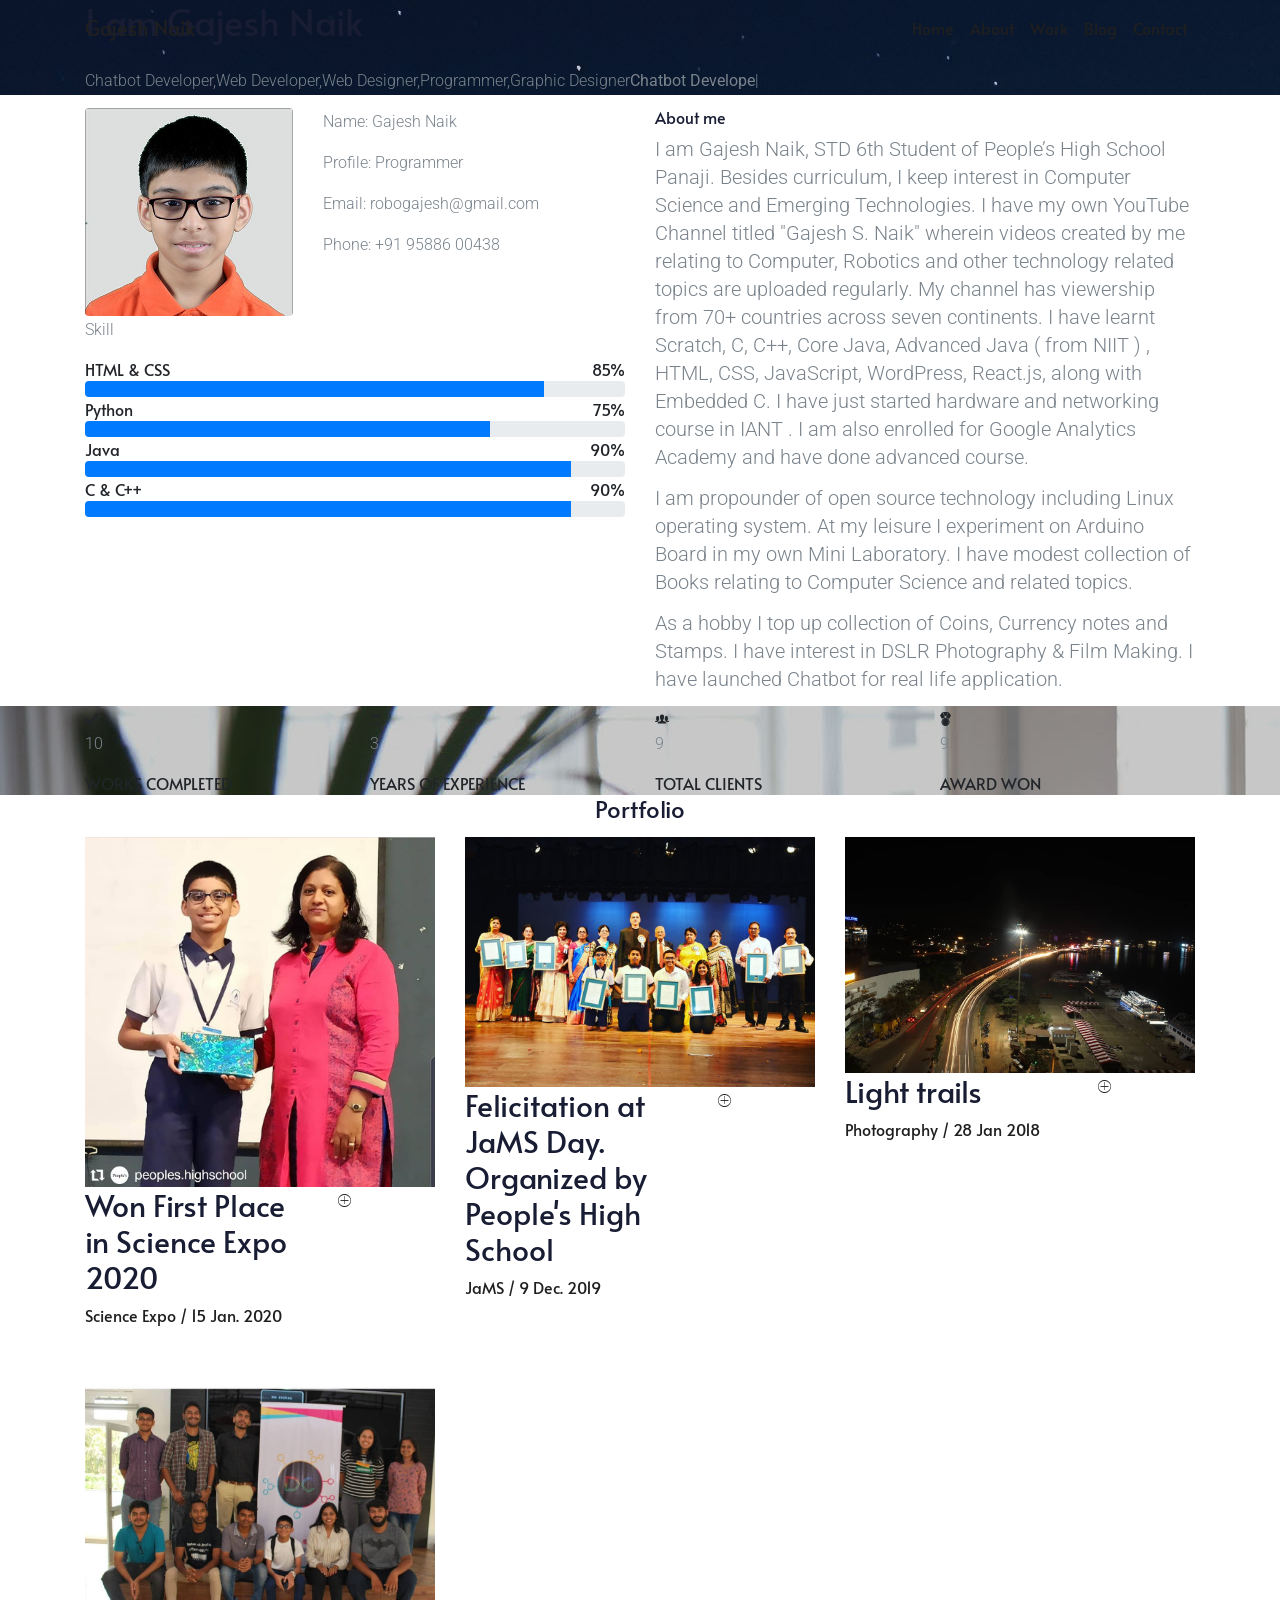
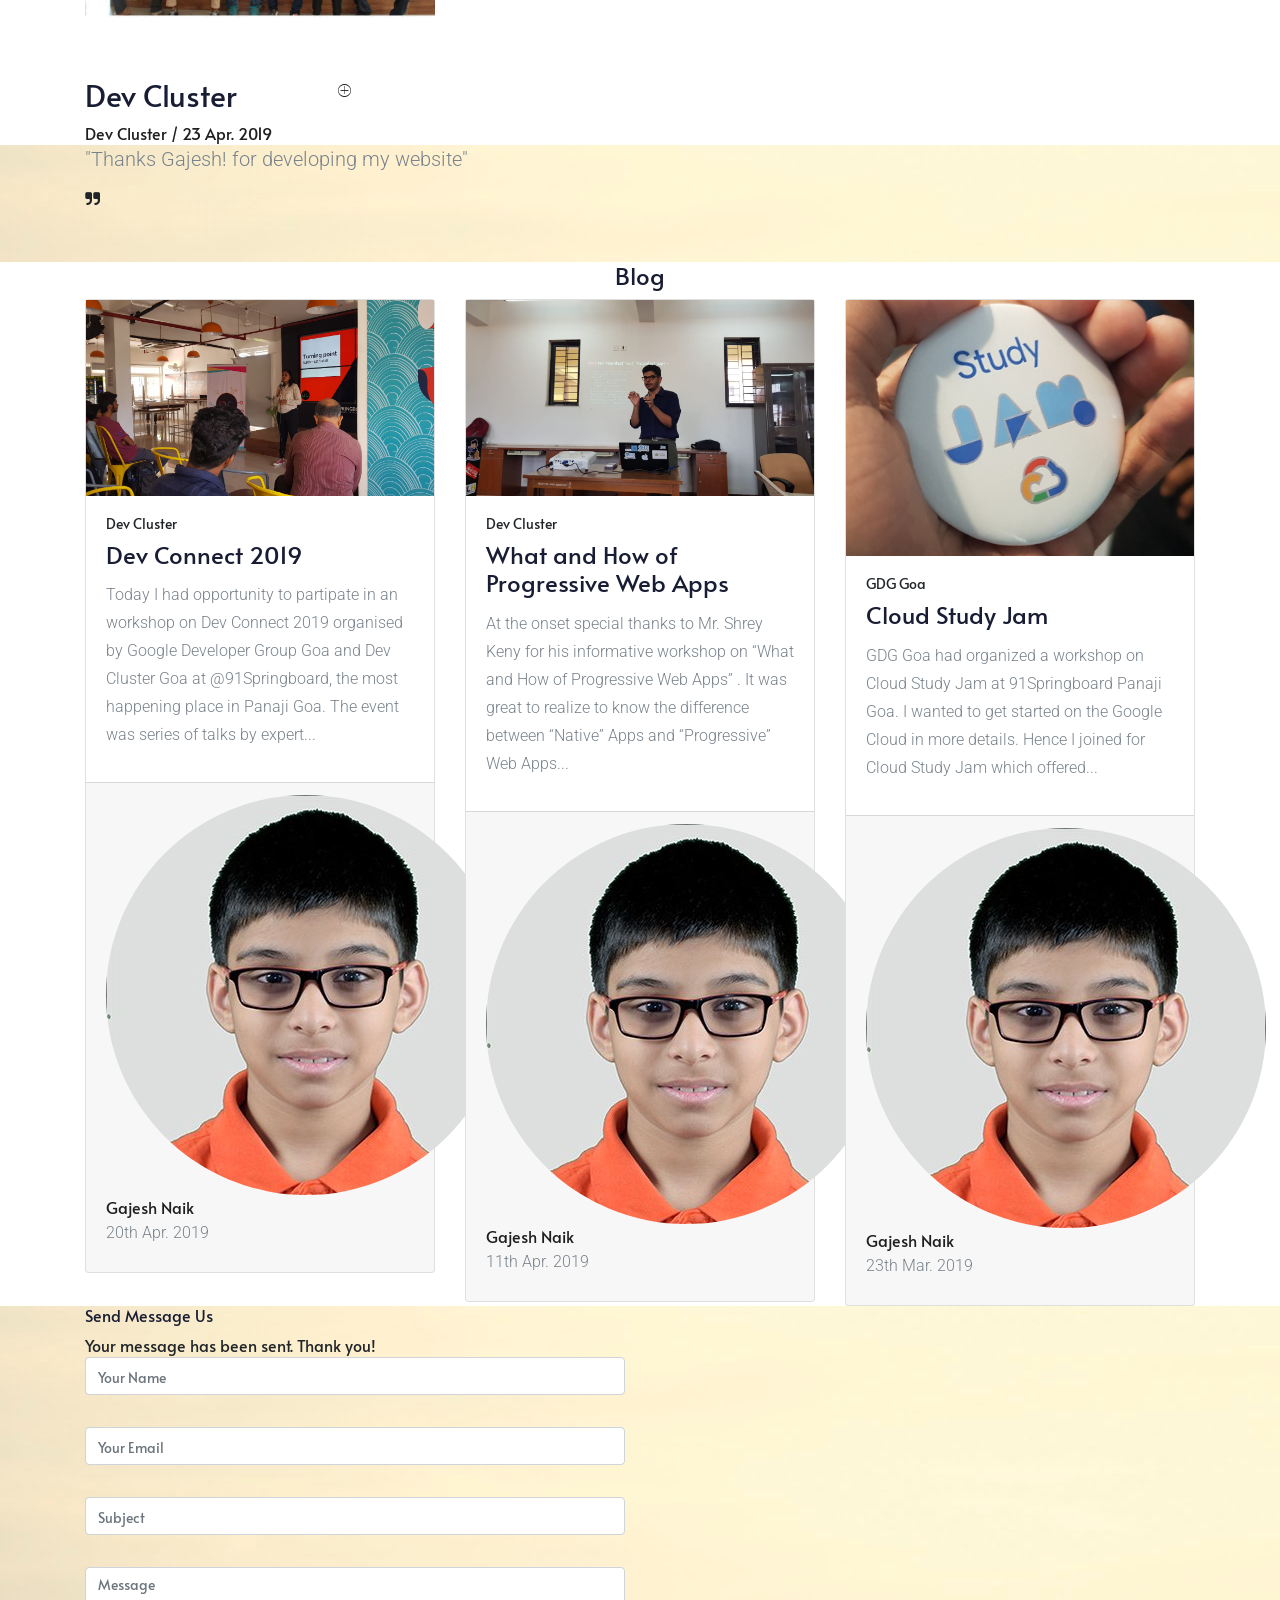
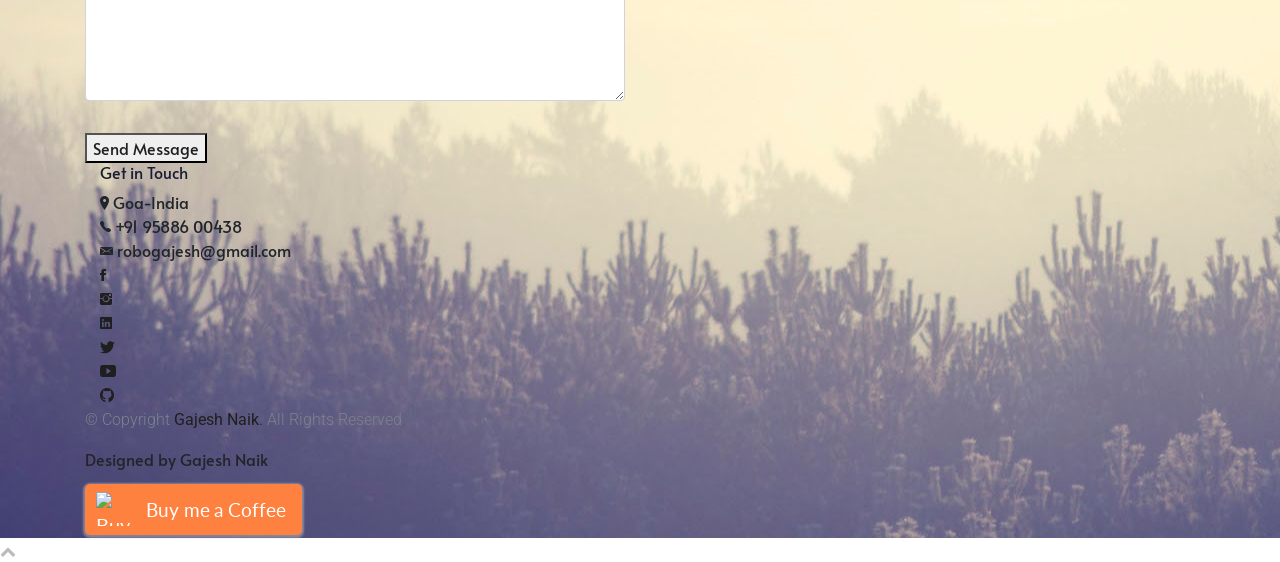
==== index.html @ 8598bfd8 "Update index.html" ====
<!DOCTYPE html>
<html lang="en">
<head>
  <link rel="canonical" href="https://gajeshsnaik.tech" />
  <meta name="apple-mobile-web-app-capable" content="yes">
  <meta name="monetization" content="$ilp.uphold.com/rXZMWmEyyNPX">
  <script type="text/javascript">
    window._mNHandle = window._mNHandle || {};
    window._mNHandle.queue = window._mNHandle.queue || [];
    medianet_versionId = "3121199";
</script>
<script src="https://contextual.media.net/dmedianet.js?cid=8CUG5O1HR" async="async"></script>
  <script data-ad-client="ca-pub-2149881445200089" async src="https://pagead2.googlesyndication.com/pagead/js/adsbygoogle.js"></script>
  <link rel="stylesheet" href="https://s.pageclip.co/v1/pageclip.css" media="screen">
<script src="https://cdn.onesignal.com/sdks/OneSignalSDK.js" async=""></script>
<script>
  var OneSignal = window.OneSignal || [];
  OneSignal.push(function() {
    OneSignal.init({
      appId: "9f3dce67-110a-4a84-906e-3dc42fd44e1e",
    });
  });
</script>
  <!-- Global site tag (gtag.js) - Google Analytics -->
<script async src="https://www.googletagmanager.com/gtag/js?id=UA-120204810-2"></script>
<script>
  window.dataLayer = window.dataLayer || [];
  function gtag(){dataLayer.push(arguments);}
  gtag('js', new Date());

  gtag('config', 'UA-120204810-2');
</script>


  <meta charset="utf-8">
  <title>Gajesh Naik</title>
  <meta content="width=device-width, initial-scale=1.0" name="viewport">
  <meta content="Gajesh Naik" name="keywords">
  <meta content="Gajesh Naik" name="description">

  <!-- Favicons -->
  <link href="img/logo.jpg" rel="icon">
  <link href="img/logo.jpg" rel="apple-touch-icon">

  <!-- Bootstrap CSS File -->
  <link href="lib/bootstrap/css/bootstrap.min.css" rel="stylesheet">

  <!-- Libraries CSS Files -->
  <link href="lib/font-awesome/css/font-awesome.min.css" rel="stylesheet">
  <link href="lib/animate/animate.min.css" rel="stylesheet">
  <link href="lib/ionicons/css/ionicons.min.css" rel="stylesheet">
  <link href="lib/owlcarousel/assets/owl.carousel.min.css" rel="stylesheet">
  <link href="lib/lightbox/css/lightbox.min.css" rel="stylesheet">

  <!-- Main Stylesheet File -->
  <link href="css/style.css" rel="stylesheet">

</head>

<body id="page-top">

  <!--/ Nav Star /-->
  <nav class="navbar navbar-b navbar-trans navbar-expand-md fixed-top" id="mainNav">
    <div class="container">
      <a class="navbar-brand js-scroll" href="#page-top">Gajesh Naik</a>
      <button class="navbar-toggler collapsed" type="button" data-toggle="collapse" data-target="#navbarDefault"
        aria-controls="navbarDefault" aria-expanded="false" aria-label="Toggle navigation">
        <span></span>
        <span></span>
        <span></span>
      </button>
      <div class="navbar-collapse collapse justify-content-end" id="navbarDefault">
        <ul class="navbar-nav">
          <li class="nav-item">
            <a class="nav-link js-scroll active" href="#home">Home</a>
          </li>
          <li class="nav-item">
            <a class="nav-link js-scroll" href="#about">About</a>
          </li>
          <li class="nav-item">
            <a class="nav-link js-scroll" href="#work">Work</a>
          </li>
          <li class="nav-item">
            <a class="nav-link js-scroll" href="#blog">Blog</a>
          </li>
          <li class="nav-item">
            <a class="nav-link js-scroll" href="#contact">Contact</a>
          </li>
        </ul>
      </div>
    </div>
  </nav>
  <!--/ Nav End /-->

  <!--/ Intro Skew Star /-->
  <div id="home" class="intro route bg-image" style="background-image: url(img/intro-bg.jpg)">
    <div class="overlay-itro"></div>
    <div class="intro-content display-table">
      <div class="table-cell">
        <div class="container">
          <!--<p class="display-6 color-d">Hello, world!</p>-->
          <h1 class="intro-title mb-4">I am Gajesh Naik</h1>
          <p class="intro-subtitle"><span class="text-slider-items">Chatbot Developer,Web Developer,Web Designer,Programmer,Graphic Designer</span><strong class="text-slider"></strong></p>
          <!-- <p class="pt-3"><a class="btn btn-primary btn js-scroll px-4" href="#about" role="button">Learn More</a></p> -->
        </div>
      </div>
    </div>
  </div>
  <!--/ Intro Skew End /-->

  <section id="about" class="about-mf sect-pt4 route">
    <div class="container">
      <div class="row">
        <div class="col-sm-12">
          <div class="box-shadow-full">
            <div class="row">
              <div class="col-md-6">
                <div class="row">
                  <div class="col-sm-6 col-md-5">
                    <div class="about-img">
                      <img src="img/logo.jpg" class="img-fluid rounded b-shadow-a" alt="">
                    </div>
                  </div>
                  <div class="col-sm-6 col-md-7">
                    <div class="about-info">
                      <p><span class="title-s">Name: </span> <span>Gajesh Naik</span></p>
                      <p><span class="title-s">Profile: </span> <span>Programmer</span></p>
                      <p><span class="title-s">Email: </span> <span>robogajesh@gmail.com</span></p>
                      <p><span class="title-s">Phone: </span> <span>+91 95886 00438</span></p>
                    </div>
                  </div>
                </div>
                <div class="skill-mf">
                  <p class="title-s">Skill</p>
                  <span>HTML & CSS</span> <span class="pull-right">85%</span>
                  <div class="progress">
                    <div class="progress-bar" role="progressbar" style="width: 85%;" aria-valuenow="85" aria-valuemin="0"
                      aria-valuemax="100"></div>
                  </div>
                  <span>Python</span> <span class="pull-right">75%</span>
                  <div class="progress">
                    <div class="progress-bar" role="progressbar" style="width: 75%" aria-valuenow="75" aria-valuemin="0"
                      aria-valuemax="100"></div>
                  </div>
                  <span>Java</span> <span class="pull-right">90%</span>
                  <div class="progress">
                    <div class="progress-bar" role="progressbar" style="width: 90%" aria-valuenow="90" aria-valuemin="0"
                      aria-valuemax="100"></div>
                  </div>
                  <span>C & C++</span> <span class="pull-right">90%</span>
                  <div class="progress">
                    <div class="progress-bar" role="progressbar" style="width: 90%" aria-valuenow="90" aria-valuemin="0"
                      aria-valuemax="100"></div>
                  </div>
                </div>
              </div>
              <div class="col-md-6">
                <div class="about-me pt-4 pt-md-0">
                  <div class="title-box-2">
                    <h5 class="title-left">
                      About me
                    </h5>
                  </div>
                  <p class="lead">
                    I am Gajesh Naik, STD 6th Student of People’s High School Panaji. Besides curriculum, I keep interest in Computer Science and Emerging Technologies. I have my own YouTube Channel titled "Gajesh S. Naik" wherein videos created by me relating to Computer, Robotics and other technology related topics are uploaded regularly. My channel has viewership from 70+ countries across seven continents. I have learnt Scratch, C, C++, Core Java, Advanced Java ( from NIIT ) , HTML, CSS, JavaScript, WordPress, React.js, along with Embedded C. I have just started hardware and networking course in IANT .  I am also enrolled for Google Analytics  Academy and have done advanced course. 
                  </p>
                  <p class="lead">
                    I am  propounder of open source technology including Linux operating system. At my leisure I experiment on Arduino Board in my own Mini Laboratory. I have modest collection of Books relating to Computer Science and related topics. 
                  </p>
                  <p class="lead">
                    As a hobby I top up collection of Coins, Currency notes and Stamps. I have interest in DSLR Photography & Film Making. I have launched Chatbot for real life application.
                  </p>
                </div>
              </div>
            </div>
          </div>
        </div>
      </div>
    </div>
  </section>

 
  <div class="section-counter paralax-mf bg-image" style="background-image: url(img/counters-bg.jpg)">
    <div class="overlay-mf"></div>
    <div class="container">
      <div class="row">
        <div class="col-sm-3 col-lg-3">
          <div class="counter-box counter-box pt-4 pt-md-0">
            <div class="counter-ico">
              <span class="ico-circle"><i class="ion-checkmark-round"></i></span>
            </div>
            <div class="counter-num">
              <p class="counter">16</p>
              <span class="counter-text">WORKS COMPLETED</span>
            </div>
          </div>
        </div>
        <div class="col-sm-3 col-lg-3">
          <div class="counter-box pt-4 pt-md-0">
            <div class="counter-ico">
              <span class="ico-circle"><i class="ion-ios-calendar-outline"></i></span>
            </div>
            <div class="counter-num">
              <p class="counter">5</p>
              <span class="counter-text">YEARS OF EXPERIENCE</span>
            </div>
          </div>
        </div>
        <div class="col-sm-3 col-lg-3">
          <div class="counter-box pt-4 pt-md-0">
            <div class="counter-ico">
              <span class="ico-circle"><i class="ion-ios-people"></i></span>
            </div>
            <div class="counter-num">
              <p class="counter">14</p>
              <span class="counter-text">TOTAL CLIENTS</span>
            </div>
          </div>
        </div>
        <div class="col-sm-3 col-lg-3">
          <div class="counter-box pt-4 pt-md-0">
            <div class="counter-ico">
              <span class="ico-circle"><i class="ion-ribbon-a"></i></span>
            </div>
            <div class="counter-num">
              <p class="counter">15</p>
              <span class="counter-text">AWARD WON</span>
            </div>
          </div>
        </div>
      </div>
    </div>
  </div>

  <!--/ Section Portfolio Star /-->
  <section id="work" class="portfolio-mf sect-pt4 route">
    <div class="container">
      <div class="row">
        <div class="col-sm-12">
          <div class="title-box text-center">
            <h3 class="title-a">
              Portfolio
            </h3>
            <p class="subtitle-a">
            </p>
            <div class="line-mf"></div>
          </div>
        </div>
      </div>
      <div class="row">
        <div class="col-md-4">
          <div class="work-box">
            <a href="img/work-1.jpg" data-lightbox="gallery-mf">
              <div class="work-img">
                <img src="img/work-1.jpg" alt="Science" class="img-fluid" height="400" width="500">
              </div>
              <div class="work-content">
                <div class="row">
                  <div class="col-sm-8">
                    <h2 class="w-title">Won First Place in Science Expo 2020</h2>
                    <div class="w-more">
                      <span class="w-ctegory">Science Expo</span> / <span class="w-date">15 Jan. 2020</span>
                    </div>
                  </div>
                  <div class="col-sm-4">
                    <div class="w-like">
                      <span class="ion-ios-plus-outline"></span>
                    </div>
                  </div>
                </div>
              </div>
            </a>
          </div>
        </div>
        <div class="col-md-4">
          <div class="work-box">
            <a href="img/work-2.jpg" data-lightbox="gallery-mf">
              <div class="work-img">
                <img src="img/work-2.jpg" alt="" class="img-fluid">
              </div>
              <div class="work-content">
                <div class="row">
                  <div class="col-sm-8">
                    <h2 class="w-title">Felicitation at JaMS Day. Organized by People's High School</h2>
                    <div class="w-more">
                      <span class="w-ctegory">JaMS</span> / <span class="w-date">9 Dec. 2019</span>
                    </div>
                  </div>
                  <div class="col-sm-4">
                    <div class="w-like">
                      <span class="ion-ios-plus-outline"></span>
                    </div>
                  </div>
                </div>
              </div>
            </a>
          </div>
        </div>
        <div class="col-md-4">
          <div class="work-box">
            <a href="img/work-3.jpg" data-lightbox="gallery-mf">
              <div class="work-img">
                <img src="img/work-3.jpg" alt="" class="img-fluid">
              </div>
              <div class="work-content">
                <div class="row">
                  <div class="col-sm-8">
                    <h2 class="w-title">Light trails</h2>
                    <div class="w-more">
                      <span class="w-ctegory">Photography</span> / <span class="w-date">28 Jan 2018</span>
                    </div>
                  </div>
                  <div class="col-sm-4">
                    <div class="w-like">
                      <span class="ion-ios-plus-outline"></span>
                    </div>
                  </div>
                </div>
              </div>
            </a>
          </div>
        </div>
        <div class="col-md-4">
          <div class="work-box">
            <a href="img/work-4.jpg" data-lightbox="gallery-mf">
              <div class="work-img">
                <img src="img/work-4.jpg" alt="" class="img-fluid">
              </div>
              <div class="work-content">
                <div class="row">
                  <div class="col-sm-8">
                    <h2 class="w-title">Dev Cluster</h2>
                    <div class="w-more">
                      <span class="w-ctegory">Dev Cluster</span> / <span class="w-date">23 Apr. 2019</span>
                    </div>
                  </div>
                  <div class="col-sm-4">
                    <div class="w-like">
                      <span class="ion-ios-plus-outline"></span>
                    </div>
                  </div>
                </div>
              </div>
            </a>
          </div>
        </div>
        
      </div>
    </div>
  </section>
  <!--/ Section Portfolio End /-->

  <!--/ Section Testimonials Star /-->
  <div class="testimonials paralax-mf bg-image" style="background-image: url(img/overlay-bg.jpg)">
    <div class="overlay-mf"></div>
    <div class="container">
      <div class="row">
        <div class="col-md-12">
          <div id="testimonial-mf" class="owl-carousel owl-theme">
            <div class="testimonial-box">
              <div class="author-test">
                <span class="author"></span>
              </div>
              <div class="content-test">
                <p class="description lead">
                  "Thanks Gajesh! for developing my website"
                </p>
                <span class="comit"><i class="fa fa-quote-right"></i></span>
              </div>
            </div>
            <div class="testimonial-box">
              <div class="author-test">
              </div>
              <div class="content-test">
                <p class="description lead">
                  "If you want real marketing that works and effective implementation - Gajesh's got you covered. I could probably go into sales for you. Gajesh has really helped our business. I would like to personally thank you for your outstanding product."
                </p>
                <span class="comit"><i class="fa fa-quote-right"></i></span>
              </div>
            </div>
          </div>
        </div>
      </div>
    </div>
  </div>

  <!--/ Section Blog Star /-->
  <section id="blog" class="blog-mf sect-pt4 route">
    <div class="container">
      <div class="row">
        <div class="col-sm-12">
          <div class="title-box text-center">
            <h3 class="title-a">
              Blog
            </h3>
            <div class="line-mf"></div>
          </div>
        </div>
      </div>
      <div class="row">
        <div class="col-md-4">
          <div class="card card-blog">
            <div class="card-img">
              <a href="Dev-Connect-2019.html"><img src="img/Dev-Connect-2019.jpeg" alt="" class="img-fluid"></a>
            </div>
            <div class="card-body">
              <div class="card-category-box">
                <div class="card-category">
                  <h6 class="category">Dev Cluster</h6>
                </div>
              </div>
              <h3 class="card-title"><a href="Dev-Connect-2019.html">Dev Connect 2019</a></h3>
              <p class="card-description">
                Today I had opportunity to partipate in an workshop on Dev Connect 2019 organised by Google Developer Group Goa and Dev Cluster Goa at @91Springboard, the most happening place in Panaji Goa. The event was series of talks by expert...
              </p>
            </div>
            <div class="card-footer">
              <div class="post-author">
                <a href="#">
                  <img src="img/logo.jpg" alt="" class="avatar rounded-circle">
                  <span class="author">Gajesh Naik</span>
                </a>
              </div>
              <div class="post-date">
                <p>20th Apr. 2019</p>
              </div>
            </div>
          </div>
        </div>
        <div class="col-md-4">
          <div class="card card-blog">
            <div class="card-img">
              <a href="What-and-How-of-PWA.html"><img src="img/What-and-How-of-PWA.jpeg" alt="" class="img-fluid"></a>
            </div>
            <div class="card-body">
              <div class="card-category-box">
                <div class="card-category">
                  <h6 class="category">Dev Cluster</h6>
                </div>
              </div>
              <h3 class="card-title"><a href="What-and-How-of-PWA.html">What and How of Progressive Web Apps</a></h3>
              <p class="card-description">
                At the onset special thanks to Mr. Shrey Keny for his informative workshop on “What and How of Progressive Web Apps” . It was great to realize to know the difference between “Native” Apps and “Progressive” Web Apps...
              </p>
            </div>
            <div class="card-footer">
              <div class="post-author">
                <a href="#">
                  <img src="img/logo.jpg" alt="" class="avatar rounded-circle">
                  <span class="author">Gajesh Naik</span>
                </a>
              </div>
              <div class="post-date">
                <p>11th Apr. 2019</p>
              </div>
            </div>
          </div>
        </div>
        <div class="col-md-4">
          <div class="card card-blog">
            <div class="card-img">
              <a href="Cloud-Study-Jam.html"><img src="img/Cloud-Study-Jam.jpeg" alt="" class="img-fluid"></a>
            </div>
            <div class="card-body">
              <div class="card-category-box">
                <div class="card-category">
                  <h6 class="category">GDG Goa</h6>
                </div>
              </div>
              <h3 class="card-title"><a href="Cloud-Study-Jam.html">Cloud Study Jam</a></h3>
              <p class="card-description">
                GDG Goa had organized a workshop on Cloud Study Jam at 91Springboard Panaji Goa. I wanted to get started on the Google Cloud in more details. Hence I joined for Cloud Study Jam which offered...
            </div>
            <div class="card-footer">
              <div class="post-author">
                <a href="#">
                  <img src="img/logo.jpg" alt="" class="avatar rounded-circle">
                  <span class="author">Gajesh Naik</span>
                </a>
              </div>
              <div class="post-date">
                <p>23th Mar. 2019</p>
              </div>
            </div>
          </div>
        </div>
      </div>
    </div>
  </section>
  <!--/ Section Blog End /-->

  <!--/ Section Contact-Footer Star /-->
  <section class="paralax-mf footer-paralax bg-image sect-mt4 route" style="background-image: url(img/overlay-bg.jpg)">
    <div class="overlay-mf"></div>
    <div class="container">
      <div class="row">
        <div class="col-sm-12">
          <div class="contact-mf">
            <div id="contact" class="box-shadow-full">
              <div class="row">
                <div class="col-md-6">
                  <div>
                      <div class="title-box-2">
                    <h5 class="title-left">
                      Send Message Us
                    </h5>
                  </div>
                  <div>
                      <form action="https://send.pageclip.co/USmIRuVosl3jMiM7BR7W6dCDnt4bcNCW/Contact-Form" method="post" role="form" class="pageclip-form">
                      <div id="sendmessage">Your message has been sent. Thank you!</div>
                      <div id="errormessage"></div>
                      <div class="row">
                        <div class="col-md-12 mb-3">
                          <div class="form-group">
                            <input type="text" name="name" class="form-control" id="name" placeholder="Your Name" data-rule="minlen:4" data-msg="Please enter at least 4 chars" />
                            <div class="validation"></div>
                          </div>
                        </div>
                        <div class="col-md-12 mb-3">
                          <div class="form-group">
                            <input type="email" class="form-control" name="email" id="email" placeholder="Your Email" data-rule="email" data-msg="Please enter a valid email" />
                            <div class="validation"></div>
                          </div>
                        </div>
                        <div class="col-md-12 mb-3">
                            <div class="form-group">
                              <input type="text" class="form-control" name="subject" id="subject" placeholder="Subject" data-rule="minlen:4" data-msg="Please enter at least 8 chars of subject" />
                              <div class="validation"></div>
                            </div>
                        </div>
                        <div class="col-md-12 mb-3">
                          <div class="form-group">
                            <textarea class="form-control" name="message" rows="5" data-rule="required" data-msg="Please write something for us" placeholder="Message"></textarea>
                            <div class="validation"></div>
                          </div>
                        </div>
                        <div class="col-md-12">
                          <button type="submit" class="button button-a button-big button-rouded">Send Message</button>
                        </div>
                      </div>
                    </form>
                  </div>
                  <div class="col-md-6">
                  <div class="title-box-2 pt-4 pt-md-0">
                    <h5 class="title-left">
                      Get in Touch
                    </h5>
                  </div>
                  <div class="more-info">
                    <ul class="list-ico">
                      <li><span class="ion-ios-location"></span> Goa-India</li>
                      <li><span class="ion-ios-telephone"></span> +91 95886 00438</li>
                      <li><span class="ion-email"></span> robogajesh@gmail.com</li>
                    </ul>
                  </div>
                  <div class="socials">
                    <ul>
                      <li><a href="https://www.facebook.com/gajesh2007"><span class="ico-circle"><i class="ion-social-facebook"></i></span></a></li>
                      <li><a href="https://www.instagram.com/naiksgajesh"><span class="ico-circle"><i class="ion-social-instagram"></i></span></a></li>
                      <li><a href="https://www.linkedin.com/in/gajeshnaik"><span class="ico-circle"><i class="ion-social-linkedin"></i></span></a></li>
                      <li><a href="https://www.twitter.com/robogajesh"><span class="ico-circle"><i class="ion-social-twitter"></i></span></a></li>
                      <li><a href="https://www.youtube.com/techcentre07"><span class="ico-circle"><i class="ion-social-youtube"></i></span></a></li>
                      <li><a href="https://www.github.com/gajesh2007"><span class="ico-circle"><i class="ion-social-github"></i></span></a></li>
                    </ul>
                  </div>
                </div>
              </div>
            </div>
          </div>
        </div>
      </div>
    </div>
    <footer>
      <div class="container">
        <div class="row">
          <div class="col-sm-12">
            <div class="copyright-box">
              <p class="copyright">&copy; Copyright <a href="https://techwithgajesh.com"><strong>Gajesh Naik</strong>.</a> All Rights Reserved</p>
              <div class="credits">
                <!--
                  All the links in the footer should remain intact.
                  You can delete the links only if you purchased the pro version.
                  Licensing information: https://bootstrapmade.com/license/
                  Purchase the pro version with working PHP/AJAX contact form: https://bootstrapmade.com/buy/?theme=DevFolio
                -->
                Designed by Gajesh Naik
                <p></p>
                <style>.bmc-button img{height: 34px !important;width: 35px !important;margin-bottom: 1px !important;box-shadow: none !important;border: none !important;vertical-align: middle !important;}.bmc-button{padding: 7px 10px 7px 10px !important;line-height: 35px !important;height:51px !important;min-width:217px !important;text-decoration: none !important;display:inline-flex !important;color:#ffffff !important;background-color:#FF813F !important;border-radius: 5px !important;border: 1px solid transparent !important;padding: 7px 10px 7px 10px !important;font-size: 20px !important;letter-spacing:-0.08px !important;box-shadow: 0px 1px 2px rgba(190, 190, 190, 0.5) !important;-webkit-box-shadow: 0px 1px 2px 2px rgba(190, 190, 190, 0.5) !important;margin: 0 auto !important;font-family:'Lato', sans-serif !important;-webkit-box-sizing: border-box !important;box-sizing: border-box !important;-o-transition: 0.3s all linear !important;-webkit-transition: 0.3s all linear !important;-moz-transition: 0.3s all linear !important;-ms-transition: 0.3s all linear !important;transition: 0.3s all linear !important;}.bmc-button:hover, .bmc-button:active, .bmc-button:focus {-webkit-box-shadow: 0px 1px 2px 2px rgba(190, 190, 190, 0.5) !important;text-decoration: none !important;box-shadow: 0px 1px 2px 2px rgba(190, 190, 190, 0.5) !important;opacity: 0.85 !important;color:#ffffff !important;}</style><link href="https://fonts.googleapis.com/css?family=Lato&subset=latin,latin-ext" rel="stylesheet"><a class="bmc-button" target="_blank" href="https://www.buymeacoffee.com/gajeshnaik"><img src="https://cdn.buymeacoffee.com/buttons/bmc-new-btn-logo.svg" alt="Buy me a Coffee"><span style="margin-left:15px;font-size:19px !important;">Buy me a Coffee</span></a>

<script src="https://apis.google.com/js/platform.js"></script>

<div class="g-ytsubscribe" data-channelid="UC7PWnwwqMSqAXQkKXqxRkMw" data-layout="default" data-count="default"></div>
              </div>
            </div>
          </div>
        </div>
      </div>
    </footer>
  </section>
  <!--/ Section Contact-footer End /-->

  <a href="#" class="back-to-top"><i class="fa fa-chevron-up"></i></a>
  <div id="preloader"></div>

  <!-- JavaScript Libraries -->
  <script type="text/javascript">
    var cId =  "78455";

    (function(d, t) {
      var s = document.createElement("script");
      s.type = "text/javascript";
      s.async = true;
      s.src = (document.location.protocol == "https:" ? "https://cdn0.cuelinks.com/js/" : "http://cdn0.cuelinks.com/js/")  + "cuelinksv2.js";
      document.getElementsByTagName("body")[0].appendChild(s);
    }());
</script>
  <script src="lib/jquery/jquery.min.js"></script>
  <script src="lib/jquery/jquery-migrate.min.js"></script>
  <script src="lib/popper/popper.min.js"></script>
  <script src="lib/bootstrap/js/bootstrap.min.js"></script>
  <script src="lib/easing/easing.min.js"></script>
  <script src="lib/counterup/jquery.waypoints.min.js"></script>
  <script src="lib/counterup/jquery.counterup.js"></script>
  <script src="lib/owlcarousel/owl.carousel.min.js"></script>
  <script src="lib/lightbox/js/lightbox.min.js"></script>
  <script src="lib/typed/typed.min.js"></script>
  <!-- Contact Form JavaScript File -->
  <script src="contactform/contactform.js"></script>
    <!-- Template Main Javascript File -->
  <script src="js/main.js"></script>
<script src="https://s.pageclip.co/v1/pageclip.js" charset="utf-8"></script>

</body>
</html>
---- css/style.css ----
@import url("https://fonts.googleapis.com/css?family=Alata|Poppins:100,100i,200,200i,300,300i,400,400i,500,500i,600,600i,700,700i,800,800i,900,900i|Roboto:100,100i,300,300i,400,400i,500,500i,700,700i,900,900i&display=swap");
/* Normal desktop :1200px. */
/* Normal desktop :992px. */
/* Tablet desktop :768px. */
/* small mobile :320px. */
/* Large Mobile :480px. */
/* 1. Theme default css */
@import url("https://fonts.googleapis.com/css?family=Alata|Poppins:100,100i,200,200i,300,300i,400,400i,500,500i,600,600i,700,700i,800,800i,900,900i|Roboto:100,100i,300,300i,400,400i,500,500i,700,700i,900,900i&display=swap");
/* line 5, ../../Arafath/CL/December/230. Portfolio/HTML/scss/theme-default.scss */
body {
  font-family: "Alata", sans-serif;
  font-weight: normal;
  font-style: normal;
}

/* line 12, ../../Arafath/CL/December/230. Portfolio/HTML/scss/theme-default.scss */
.img {
  max-width: 100%;
  -webkit-transition: 0.3s;
  -moz-transition: 0.3s;
  -o-transition: 0.3s;
  transition: 0.3s;
}

/* line 16, ../../Arafath/CL/December/230. Portfolio/HTML/scss/theme-default.scss */
a,
.button {
  -webkit-transition: 0.3s;
  -moz-transition: 0.3s;
  -o-transition: 0.3s;
  transition: 0.3s;
}

/* line 20, ../../Arafath/CL/December/230. Portfolio/HTML/scss/theme-default.scss */
a:focus,
.button:focus, button:focus {
  text-decoration: none;
  outline: none;
}

/* line 25, ../../Arafath/CL/December/230. Portfolio/HTML/scss/theme-default.scss */
a:focus {
  text-decoration: none;
}

/* line 28, ../../Arafath/CL/December/230. Portfolio/HTML/scss/theme-default.scss */
a:focus,
a:hover,
.portfolio-cat a:hover,
.footer -menu li a:hover {
  text-decoration: none;
}

/* line 34, ../../Arafath/CL/December/230. Portfolio/HTML/scss/theme-default.scss */
a,
button {
  color: #1F1F1F;
  outline: medium none;
}

/* line 39, ../../Arafath/CL/December/230. Portfolio/HTML/scss/theme-default.scss */
h1, h2, h3, h4, h5 {
  font-family: "Alata", sans-serif;
  color: #191d34;
}

/* line 43, ../../Arafath/CL/December/230. Portfolio/HTML/scss/theme-default.scss */
h1 a,
h2 a,
h3 a,
h4 a,
h5 a,
h6 a {
  color: inherit;
}

/* line 52, ../../Arafath/CL/December/230. Portfolio/HTML/scss/theme-default.scss */
ul {
  margin: 0px;
  padding: 0px;
}

/* line 56, ../../Arafath/CL/December/230. Portfolio/HTML/scss/theme-default.scss */
li {
  list-style: none;
}

/* line 59, ../../Arafath/CL/December/230. Portfolio/HTML/scss/theme-default.scss */
p {
  font-size: 16px;
  font-weight: 300;
  line-height: 28px;
  color: #7A838B;
  margin-bottom: 13px;
  font-family: "Roboto", sans-serif;
}

/* line 68, ../../Arafath/CL/December/230. Portfolio/HTML/scss/theme-default.scss */
label {
  color: #7e7e7e;
  cursor: pointer;
  font-size: 14px;
  font-weight: 400;
}

/* line 74, ../../Arafath/CL/December/230. Portfolio/HTML/scss/theme-default.scss */
*::-moz-selection {
  background: #444;
  color: #fff;
  text-shadow: none;
}

/* line 79, ../../Arafath/CL/December/230. Portfolio/HTML/scss/theme-default.scss */
::-moz-selection {
  background: #444;
  color: #fff;
  text-shadow: none;
}

/* line 84, ../../Arafath/CL/December/230. Portfolio/HTML/scss/theme-default.scss */
::selection {
  background: #444;
  color: #fff;
  text-shadow: none;
}

/* line 89, ../../Arafath/CL/December/230. Portfolio/HTML/scss/theme-default.scss */
*::-webkit-input-placeholder {
  color: #cccccc;
  font-size: 14px;
  opacity: 1;
}

/* line 94, ../../Arafath/CL/December/230. Portfolio/HTML/scss/theme-default.scss */
*:-ms-input-placeholder {
  color: #cccccc;
  font-size: 14px;
  opacity: 1;
}

/* line 99, ../../Arafath/CL/December/230. Portfolio/HTML/scss/theme-default.scss */
*::-ms-input-placeholder {
  color: #cccccc;
  font-size: 14px;
  opacity: 1;
}

/* line 104, ../../Arafath/CL/December/230. Portfolio/HTML/scss/theme-default.scss */
*::placeholder {
  color: #cccccc;
  font-size: 14px;
  opacity: 1;
}

/* line 110, ../../Arafath/CL/December/230. Portfolio/HTML/scss/theme-default.scss */
h3 {
  font-size: 24px;
}

/* line 114, ../../Arafath/CL/December/230. Portfolio/HTML/scss/theme-default.scss */
.mb-65 {
  margin-bottom: 67px;
}

/* line 118, ../../Arafath/CL/December/230. Portfolio/HTML/scss/theme-default.scss */
.black-bg {
  background: #020c26 !important;
}

/* line 122, ../../Arafath/CL/December/230. Portfolio/HTML/scss/theme-default.scss */
.white-bg {
  background: #ffffff;
}

/* line 125, ../../Arafath/CL/December/230. Portfolio/HTML/scss/theme-default.scss */
.gray-bg {
  background: #f5f5f5;
}

/* line 130, ../../Arafath/CL/December/230. Portfolio/HTML/scss/theme-default.scss */
.bg-img-1 {
  background-image: url(../img/slider/slider-img-1.jpg);
}

/* line 133, ../../Arafath/CL/December/230. Portfolio/HTML/scss/theme-default.scss */
.bg-img-2 {
  background-image: url(../img/background-img/bg-img-2.jpg);
}

/* line 136, ../../Arafath/CL/December/230. Portfolio/HTML/scss/theme-default.scss */
.cta-bg-1 {
  background-image: url(../img/background-img/bg-img-3.jpg);
}

/* line 141, ../../Arafath/CL/December/230. Portfolio/HTML/scss/theme-default.scss */
.overlay {
  position: relative;
  z-index: 0;
}

/* line 145, ../../Arafath/CL/December/230. Portfolio/HTML/scss/theme-default.scss */
.overlay::before {
  position: absolute;
  content: "";
  background-color: #1f1f1f;
  top: 0;
  left: 0;
  width: 100%;
  height: 100%;
  z-index: -1;
  opacity: .5;
}

/* line 157, ../../Arafath/CL/December/230. Portfolio/HTML/scss/theme-default.scss */
.overlay2 {
  position: relative;
  z-index: 0;
}

/* line 161, ../../Arafath/CL/December/230. Portfolio/HTML/scss/theme-default.scss */
.overlay2::before {
  position: absolute;
  content: "";
  background-color: #2C2C2C;
  top: 0;
  left: 0;
  width: 100%;
  height: 100%;
  z-index: -1;
  opacity: 0.6;
}

/* line 173, ../../Arafath/CL/December/230. Portfolio/HTML/scss/theme-default.scss */
.overlay_03 {
  position: relative;
  z-index: 0;
}

/* line 177, ../../Arafath/CL/December/230. Portfolio/HTML/scss/theme-default.scss */
.overlay_03::before {
  position: absolute;
  width: 100%;
  height: 100%;
  left: 0;
  top: 0;
  background: #2C2C2C;
  opacity: .6;
  content: '';
  z-index: -1;
}

/* line 190, ../../Arafath/CL/December/230. Portfolio/HTML/scss/theme-default.scss */
.bradcam_overlay {
  position: relative;
  z-index: 0;
}

/* line 194, ../../Arafath/CL/December/230. Portfolio/HTML/scss/theme-default.scss */
.bradcam_overlay::before {
  position: absolute;
  content: "";
  /* Permalink - use to edit and share this gradient: https://colorzilla.com/gradient-editor/#5db2ff+0,7db9e8+100&1+24,0+96 */
  background: -moz-linear-gradient(left, #5db2ff 0%, #65b4f9 24%, rgba(124, 185, 233, 0) 96%, rgba(125, 185, 232, 0) 100%);
  /* FF3.6-15 */
  background: -webkit-linear-gradient(left, #5db2ff 0%, #65b4f9 24%, rgba(124, 185, 233, 0) 96%, rgba(125, 185, 232, 0) 100%);
  /* Chrome10-25,Safari5.1-6 */
  background: linear-gradient(to right, #5db2ff 0%, #65b4f9 24%, rgba(124, 185, 233, 0) 96%, rgba(125, 185, 232, 0) 100%);
  /* W3C, IE10+, FF16+, Chrome26+, Opera12+, Safari7+ */
  filter: progid:DXImageTransform.Microsoft.gradient( startColorstr='#5db2ff', endColorstr='#007db9e8',GradientType=1 );
  /* IE6-9 */
  top: 0;
  left: 0;
  width: 100%;
  height: 100%;
  z-index: -1;
  opacity: 1;
}

/* line 210, ../../Arafath/CL/December/230. Portfolio/HTML/scss/theme-default.scss */
.section-padding {
  padding-top: 120px;
  padding-bottom: 120px;
}

/* line 214, ../../Arafath/CL/December/230. Portfolio/HTML/scss/theme-default.scss */
.pt-120 {
  padding-top: 120px;
}

/* button style */
/* line 220, ../../Arafath/CL/December/230. Portfolio/HTML/scss/theme-default.scss */
.owl-carousel .owl-nav div {
  background: transparent;
  height: 40px;
  left: 0px;
  position: absolute;
  text-align: center;
  top: 50%;
  -webkit-transform: translateY(-50%);
  -ms-transform: translateY(-50%);
  transform: translateY(-50%);
  -webkit-transition: all 0.3s ease 0s;
  -o-transition: all 0.3s ease 0s;
  transition: all 0.3s ease 0s;
  width: 40px;
  color: #040E27;
  background-color: transparent;
  -webkit-border-radius: 50%;
  -moz-border-radius: 50%;
  border-radius: 50%;
  left: 50px;
  font-size: 15px;
  line-height: 40px;
  border: 1px solid #B3B6BD;
  left: -40px;
}

/* line 247, ../../Arafath/CL/December/230. Portfolio/HTML/scss/theme-default.scss */
.owl-carousel .owl-nav div.owl-next {
  left: auto;
  right: 80px;
}

/* line 252, ../../Arafath/CL/December/230. Portfolio/HTML/scss/theme-default.scss */
.owl-carousel .owl-nav div.owl-next i {
  line-height: 40px !important;
  font-size: 15px;
  line-height: 40px !important;
  position: relative;
  top: -1px;
}

/* line 262, ../../Arafath/CL/December/230. Portfolio/HTML/scss/theme-default.scss */
.owl-carousel .owl-nav div.owl-prev i {
  line-height: 40px;
  font-size: 15px;
  line-height: 40px !important;
  top: -2px;
  left: -1px;
  position: relative;
}

/* line 275, ../../Arafath/CL/December/230. Portfolio/HTML/scss/theme-default.scss */
.owl-carousel:hover .owl-nav div {
  opacity: 1;
  visibility: visible;
}

/* line 278, ../../Arafath/CL/December/230. Portfolio/HTML/scss/theme-default.scss */
.owl-carousel:hover .owl-nav div:hover {
  color: #fff;
  background: #0181F5;
  border: 1px solid transparent;
}

/* line 288, ../../Arafath/CL/December/230. Portfolio/HTML/scss/theme-default.scss */
.mb-20px {
  margin-bottom: 20px;
}

/* line 292, ../../Arafath/CL/December/230. Portfolio/HTML/scss/theme-default.scss */
.mb-55 {
  margin-bottom: 55px;
}

/* line 295, ../../Arafath/CL/December/230. Portfolio/HTML/scss/theme-default.scss */
.mb-40 {
  margin-bottom: 40px;
}

/* line 298, ../../Arafath/CL/December/230. Portfolio/HTML/scss/theme-default.scss */
.mb-20 {
  margin-bottom: 20px;
}

/* line 1, ../../Arafath/CL/December/230. Portfolio/HTML/scss/_btn.scss */
.boxed-btn {
  background: #fff;
  color: #131313;
  display: inline-block;
  padding: 14px 44px;
  font-family: "Alata", sans-serif;
  font-size: 14px;
  font-weight: 400;
  border: 0;
  border: 1px solid #0181F5;
  text-align: center;
  color: #0181F5 !important;
  text-transform: uppercase;
  cursor: pointer;
}

/* line 16, ../../Arafath/CL/December/230. Portfolio/HTML/scss/_btn.scss */
.boxed-btn:hover {
  background: #0181F5;
  color: #fff !important;
  border: 1px solid #0181F5;
}

/* line 21, ../../Arafath/CL/December/230. Portfolio/HTML/scss/_btn.scss */
.boxed-btn:focus {
  outline: none;
}

/* line 24, ../../Arafath/CL/December/230. Portfolio/HTML/scss/_btn.scss */
.boxed-btn.large-width {
  width: 220px;
}

/* line 28, ../../Arafath/CL/December/230. Portfolio/HTML/scss/_btn.scss */
.boxed-btn3 {
  /* Permalink - use to edit and share this gradient: https://colorzilla.com/gradient-editor/#0181f5+0,5db2ff+100 */
  background: #0181F5;
  color: #fff;
  display: inline-block;
  padding: 14px 38px;
  font-family: "Alata", sans-serif;
  font-size: 14px;
  font-weight: 500;
  border: 0;
  border: 1px solid #fff;
  -webkit-border-radius: 0px;
  -moz-border-radius: 0px;
  border-radius: 0px;
  text-align: center;
  color: #fff !important;
  text-transform: capitalize;
  -webkit-transition: 0.5s;
  -moz-transition: 0.5s;
  -o-transition: 0.5s;
  transition: 0.5s;
  cursor: pointer;
}

/* line 46, ../../Arafath/CL/December/230. Portfolio/HTML/scss/_btn.scss */
.boxed-btn3:hover {
  border: 1px solid #fff;
  color: #0181F5 !important;
  background: #fff;
}

/* line 52, ../../Arafath/CL/December/230. Portfolio/HTML/scss/_btn.scss */
.boxed-btn3:focus {
  outline: none;
}

/* line 55, ../../Arafath/CL/December/230. Portfolio/HTML/scss/_btn.scss */
.boxed-btn3.large-width {
  width: 220px;
}

/* line 59, ../../Arafath/CL/December/230. Portfolio/HTML/scss/_btn.scss */
.boxed-btn4 {
  /* Permalink - use to edit and share this gradient: https://colorzilla.com/gradient-editor/#0181f5+0,5db2ff+100 */
  background: #615CFD;
  color: #fff;
  display: inline-block;
  padding: 14px 27px;
  font-family: "Alata", sans-serif;
  font-size: 16px;
  font-weight: 500;
  border: 0;
  -webkit-border-radius: 0px;
  -moz-border-radius: 0px;
  border-radius: 0px;
  text-align: center;
  color: #fff !important;
  text-transform: capitalize;
  -webkit-transition: 0.5s;
  -moz-transition: 0.5s;
  -o-transition: 0.5s;
  transition: 0.5s;
  cursor: pointer;
  letter-spacing: 2px;
}

/* line 78, ../../Arafath/CL/December/230. Portfolio/HTML/scss/_btn.scss */
.boxed-btn4:hover {
  background: #615CFD;
  color: #fff !important;
}

/* line 83, ../../Arafath/CL/December/230. Portfolio/HTML/scss/_btn.scss */
.boxed-btn4:focus {
  outline: none;
}

/* line 86, ../../Arafath/CL/December/230. Portfolio/HTML/scss/_btn.scss */
.boxed-btn4.large-width {
  width: 220px;
}

/* line 91, ../../Arafath/CL/December/230. Portfolio/HTML/scss/_btn.scss */
.boxed-btn3-white {
  color: #fff;
  display: inline-block;
  padding: 13px 27px;
  font-family: "Alata", sans-serif;
  font-size: 14px;
  font-weight: 400;
  border: 0;
  border: 1px solid #fff;
  -webkit-border-radius: 5px;
  -moz-border-radius: 5px;
  border-radius: 5px;
  text-align: center;
  color: #fff !important;
  text-transform: capitalize;
  -webkit-transition: 0.5s;
  -moz-transition: 0.5s;
  -o-transition: 0.5s;
  transition: 0.5s;
  cursor: pointer;
  letter-spacing: 2px;
}

/* line 108, ../../Arafath/CL/December/230. Portfolio/HTML/scss/_btn.scss */
.boxed-btn3-white:hover {
  background: #28AE61;
  color: #fff !important;
  border: 1px solid transparent;
}

/* line 113, ../../Arafath/CL/December/230. Portfolio/HTML/scss/_btn.scss */
.boxed-btn3-white i {
  margin-right: 2px;
}

/* line 116, ../../Arafath/CL/December/230. Portfolio/HTML/scss/_btn.scss */
.boxed-btn3-white:focus {
  outline: none;
}

/* line 119, ../../Arafath/CL/December/230. Portfolio/HTML/scss/_btn.scss */
.boxed-btn3-white.large-width {
  width: 220px;
}

/* line 124, ../../Arafath/CL/December/230. Portfolio/HTML/scss/_btn.scss */
.boxed-btn3-green-2 {
  color: #615CFD !important;
  display: inline-block;
  padding: 14px 31px;
  font-family: "Alata", sans-serif;
  font-size: 14px;
  font-weight: 400;
  border: 0;
  border: 1px solid #615CFD;
  -webkit-border-radius: 5px;
  -moz-border-radius: 5px;
  border-radius: 5px;
  text-align: center;
  text-transform: capitalize;
  -webkit-transition: 0.5s;
  -moz-transition: 0.5s;
  -o-transition: 0.5s;
  transition: 0.5s;
  cursor: pointer;
  letter-spacing: 2px;
}

/* line 140, ../../Arafath/CL/December/230. Portfolio/HTML/scss/_btn.scss */
.boxed-btn3-green-2:hover {
  background: #615CFD;
  color: #fff !important;
  border: 1px solid transparent;
}

/* line 145, ../../Arafath/CL/December/230. Portfolio/HTML/scss/_btn.scss */
.boxed-btn3-green-2:focus {
  outline: none;
}

/* line 148, ../../Arafath/CL/December/230. Portfolio/HTML/scss/_btn.scss */
.boxed-btn3-green-2.large-width {
  width: 220px;
}

/* line 152, ../../Arafath/CL/December/230. Portfolio/HTML/scss/_btn.scss */
.boxed-btn2 {
  background: transparent;
  color: #fff;
  display: inline-block;
  padding: 18px 24px;
  font-family: "Alata", sans-serif;
  font-size: 14px;
  font-weight: 400;
  border: 0;
  border: 1px solid #fff;
  letter-spacing: 2px;
  text-transform: uppercase;
}

/* line 164, ../../Arafath/CL/December/230. Portfolio/HTML/scss/_btn.scss */
.boxed-btn2:hover {
  background: #fff;
  color: #131313 !important;
}

/* line 168, ../../Arafath/CL/December/230. Portfolio/HTML/scss/_btn.scss */
.boxed-btn2:focus {
  outline: none;
}

/* line 172, ../../Arafath/CL/December/230. Portfolio/HTML/scss/_btn.scss */
.line-button {
  color: #919191;
  font-size: 16px;
  font-weight: 400;
  display: inline-block;
  position: relative;
  padding-right: 5px;
  padding-bottom: 2px;
}

/* line 180, ../../Arafath/CL/December/230. Portfolio/HTML/scss/_btn.scss */
.line-button::before {
  position: absolute;
  content: "";
  background: #919191;
  width: 100%;
  height: 1px;
  bottom: 0;
  left: 0;
}

/* line 189, ../../Arafath/CL/December/230. Portfolio/HTML/scss/_btn.scss */
.line-button:hover {
  color: #009DFF;
}

/* line 192, ../../Arafath/CL/December/230. Portfolio/HTML/scss/_btn.scss */
.line-button:hover::before {
  background: #009DFF;
}

/* line 196, ../../Arafath/CL/December/230. Portfolio/HTML/scss/_btn.scss */
.line_btn {
  display: inline-block;
  font-size: 15px;
  color: #615CFD;
  border: 1px solid #615CFD;
  text-transform: capitalize;
  padding: 13px 34px;
  font-weight: 600;
}

/* line 204, ../../Arafath/CL/December/230. Portfolio/HTML/scss/_btn.scss */
.line_btn:hover {
  background: #615CFD;
  color: #fff;
}

/* line 3, ../../Arafath/CL/December/230. Portfolio/HTML/scss/_section_title.scss */
.section_title span {
  position: relative;
  z-index: 3;
  font-size: 13px;
  font-weight: 300;
  letter-spacing: 3px;
  color: #001D38;
  text-transform: uppercase;
  margin-bottom: 14px;
  display: block;
  padding-top: 14px;
}

/* line 14, ../../Arafath/CL/December/230. Portfolio/HTML/scss/_section_title.scss */
.section_title span:before {
  position: absolute;
  height: 60px;
  width: 1px;
  background: #615CFD;
  content: '';
  left: 50%;
  bottom: 100%;
}

/* line 24, ../../Arafath/CL/December/230. Portfolio/HTML/scss/_section_title.scss */
.section_title h3 {
  font-size: 50px;
  line-height: 62px;
  font-weight: 700;
  color: #001D38;
  position: relative;
  z-index: 0;
  padding-bottom: 15px;
}

@media (max-width: 767px) {
  /* line 24, ../../Arafath/CL/December/230. Portfolio/HTML/scss/_section_title.scss */
  .section_title h3 {
    font-size: 30px;
    line-height: 36px;
  }
}

@media (min-width: 768px) and (max-width: 991px) {
  /* line 24, ../../Arafath/CL/December/230. Portfolio/HTML/scss/_section_title.scss */
  .section_title h3 {
    font-size: 36px;
    line-height: 42px;
  }
}

@media (max-width: 767px) {
  /* line 41, ../../Arafath/CL/December/230. Portfolio/HTML/scss/_section_title.scss */
  .section_title h3 br {
    display: none;
  }
}

/* line 47, ../../Arafath/CL/December/230. Portfolio/HTML/scss/_section_title.scss */
.section_title h4 {
  font-size: 50px;
  font-weight: 400;
  color: #040E27;
  margin-bottom: 100px;
}

/* line 54, ../../Arafath/CL/December/230. Portfolio/HTML/scss/_section_title.scss */
.section_title p {
  font-size: 16px;
  color: #727272;
  line-height: 28px;
  margin-bottom: 0;
  font-weight: 400;
}

@media (max-width: 767px) {
  /* line 60, ../../Arafath/CL/December/230. Portfolio/HTML/scss/_section_title.scss */
  .section_title p br {
    display: none;
  }
}

/* line 68, ../../Arafath/CL/December/230. Portfolio/HTML/scss/_section_title.scss */
.section_title.white_text h3 {
  color: #fff;
}

/* line 71, ../../Arafath/CL/December/230. Portfolio/HTML/scss/_section_title.scss */
.section_title.white_text span {
  color: #fff;
  padding-top: 0;
}

/* line 74, ../../Arafath/CL/December/230. Portfolio/HTML/scss/_section_title.scss */
.section_title.white_text span:before {
  display: none;
}

/* line 80, ../../Arafath/CL/December/230. Portfolio/HTML/scss/_section_title.scss */
.mb-50 {
  margin-bottom: 50px;
}

@media (max-width: 767px) {
  /* line 80, ../../Arafath/CL/December/230. Portfolio/HTML/scss/_section_title.scss */
  .mb-50 {
    margin-bottom: 40px;
  }
}

@media (max-width: 767px) {
  /* line 4, ../../Arafath/CL/December/230. Portfolio/HTML/scss/_slick-nav.scss */
  .mobile_menu {
    position: absolute;
    right: 0px;
    width: 100%;
    z-index: 9;
  }
}

/* line 13, ../../Arafath/CL/December/230. Portfolio/HTML/scss/_slick-nav.scss */
.slicknav_menu .slicknav_nav {
  background: #fff;
  float: right;
  margin-top: 0;
  padding: 0;
  width: 95%;
  padding: 0;
  border-radius: 0px;
  margin-top: 5px;
  position: absolute;
  left: 0;
  right: 0;
  margin: auto;
  top: 11px;
}

/* line 28, ../../Arafath/CL/December/230. Portfolio/HTML/scss/_slick-nav.scss */
.slicknav_menu .slicknav_nav a:hover {
  background: transparent;
  color: #5DB2FF;
}

/* line 32, ../../Arafath/CL/December/230. Portfolio/HTML/scss/_slick-nav.scss */
.slicknav_menu .slicknav_nav a.active {
  color: #5DB2FF;
}

@media (max-width: 767px) {
  /* line 35, ../../Arafath/CL/December/230. Portfolio/HTML/scss/_slick-nav.scss */
  .slicknav_menu .slicknav_nav a i {
    display: none;
  }
}

@media (min-width: 768px) and (max-width: 991px) {
  /* line 35, ../../Arafath/CL/December/230. Portfolio/HTML/scss/_slick-nav.scss */
  .slicknav_menu .slicknav_nav a i {
    display: none;
  }
}

/* line 44, ../../Arafath/CL/December/230. Portfolio/HTML/scss/_slick-nav.scss */
.slicknav_menu .slicknav_nav .slicknav_btn {
  background-color: transparent;
  cursor: pointer;
  margin-bottom: 10px;
  margin-top: -40px;
  position: relative;
  z-index: 99;
  border: 1px solid #ddd;
  top: 3px;
  right: 5px;
  top: -36px;
}

/* line 55, ../../Arafath/CL/December/230. Portfolio/HTML/scss/_slick-nav.scss */
.slicknav_menu .slicknav_nav .slicknav_btn .slicknav_icon {
  margin-right: 6px;
  margin-top: 3px;
  position: relative;
  padding-bottom: 3px;
  top: -11px;
  right: -5px;
}

@media (max-width: 767px) {
  /* line 12, ../../Arafath/CL/December/230. Portfolio/HTML/scss/_slick-nav.scss */
  .slicknav_menu {
    margin-right: 0px;
  }
}

/* line 72, ../../Arafath/CL/December/230. Portfolio/HTML/scss/_slick-nav.scss */
.slicknav_nav .slicknav_arrow {
  float: right;
  font-size: 22px;
  position: relative;
  top: -9px;
}

/* line 78, ../../Arafath/CL/December/230. Portfolio/HTML/scss/_slick-nav.scss */
.slicknav_btn {
  background-color: transparent;
  cursor: pointer;
  margin-bottom: 10px;
  position: relative;
  z-index: 99;
  border: none;
  border-radius: 3px;
  top: 5px;
  padding: 5px;
  right: 0;
  margin-top: -5px;
  top: -29px;
  right: 5px;
}

/* line 1, ../../Arafath/CL/December/230. Portfolio/HTML/scss/_header.scss */
.header-area {
  left: 0;
  right: 0;
  width: 100%;
  top: 0;
  z-index: 99;
  position: absolute;
}

@media (max-width: 767px) {
  /* line 1, ../../Arafath/CL/December/230. Portfolio/HTML/scss/_header.scss */
  .header-area {
    padding-top: 0;
  }
}

@media (min-width: 768px) and (max-width: 991px) {
  /* line 1, ../../Arafath/CL/December/230. Portfolio/HTML/scss/_header.scss */
  .header-area {
    padding-top: 0;
  }
}

/* line 16, ../../Arafath/CL/December/230. Portfolio/HTML/scss/_header.scss */
.header-area .main-header-area {
  padding: 29px 85px;
  background: #fff;
  background: transparent;
}

@media (max-width: 767px) {
  /* line 16, ../../Arafath/CL/December/230. Portfolio/HTML/scss/_header.scss */
  .header-area .main-header-area {
    padding: 10px 0px;
  }
}

@media (min-width: 768px) and (max-width: 991px) {
  /* line 16, ../../Arafath/CL/December/230. Portfolio/HTML/scss/_header.scss */
  .header-area .main-header-area {
    padding: 10px 15px;
  }
}

@media (min-width: 992px) and (max-width: 1200px) {
  /* line 16, ../../Arafath/CL/December/230. Portfolio/HTML/scss/_header.scss */
  .header-area .main-header-area {
    padding: 25px 50px;
  }
}

@media (min-width: 1200px) and (max-width: 1500px) {
  /* line 16, ../../Arafath/CL/December/230. Portfolio/HTML/scss/_header.scss */
  .header-area .main-header-area {
    padding: 25px 85px;
  }
}

/* line 34, ../../Arafath/CL/December/230. Portfolio/HTML/scss/_header.scss */
.header-area .main-header-area.details_nav_bg {
  background: #727272;
  padding-bottom: 0;
}

@media (max-width: 767px) {
  /* line 34, ../../Arafath/CL/December/230. Portfolio/HTML/scss/_header.scss */
  .header-area .main-header-area.details_nav_bg {
    padding-bottom: 10px;
  }
}

/* line 54, ../../Arafath/CL/December/230. Portfolio/HTML/scss/_header.scss */
.header-area .main-header-area .logo-img {
  text-align: center;
}

@media (max-width: 767px) {
  /* line 54, ../../Arafath/CL/December/230. Portfolio/HTML/scss/_header.scss */
  .header-area .main-header-area .logo-img {
    text-align: left;
  }
}

@media (min-width: 768px) and (max-width: 991px) {
  /* line 54, ../../Arafath/CL/December/230. Portfolio/HTML/scss/_header.scss */
  .header-area .main-header-area .logo-img {
    text-align: left;
  }
}

@media (min-width: 992px) and (max-width: 1200px) {
  /* line 54, ../../Arafath/CL/December/230. Portfolio/HTML/scss/_header.scss */
  .header-area .main-header-area .logo-img {
    text-align: left;
  }
}

@media (max-width: 767px) {
  /* line 68, ../../Arafath/CL/December/230. Portfolio/HTML/scss/_header.scss */
  .header-area .main-header-area .logo-img img {
    width: 70px;
  }
}

@media (min-width: 768px) and (max-width: 991px) {
  /* line 68, ../../Arafath/CL/December/230. Portfolio/HTML/scss/_header.scss */
  .header-area .main-header-area .logo-img img {
    width: 70px;
  }
}

/* line 80, ../../Arafath/CL/December/230. Portfolio/HTML/scss/_header.scss */
.header-area .main-header-area .Appointment {
  display: -webkit-box;
  display: -moz-box;
  display: -ms-flexbox;
  display: -webkit-flex;
  display: flex;
  -webkit-align-items: center;
  -moz-align-items: center;
  -ms-align-items: center;
  align-items: center;
  -webkit-justify-content: flex-end;
  -moz-justify-content: flex-end;
  -ms-justify-content: flex-end;
  justify-content: flex-end;
  -ms-flex-pack: flex-end;
}

@media (min-width: 992px) and (max-width: 1200px) {
  /* line 84, ../../Arafath/CL/December/230. Portfolio/HTML/scss/_header.scss */
  .header-area .main-header-area .Appointment .search_button {
    margin-right: 15px;
  }
}

@media (min-width: 1200px) and (max-width: 1500px) {
  /* line 84, ../../Arafath/CL/December/230. Portfolio/HTML/scss/_header.scss */
  .header-area .main-header-area .Appointment .search_button {
    margin-right: 15px;
  }
}

/* line 93, ../../Arafath/CL/December/230. Portfolio/HTML/scss/_header.scss */
.header-area .main-header-area .Appointment .search_button a i {
  color: #E8E8E8;
}

/* line 99, ../../Arafath/CL/December/230. Portfolio/HTML/scss/_header.scss */
.header-area .main-header-area .main-menu {
  text-align: center;
  padding: 12px 0;
}

/* line 103, ../../Arafath/CL/December/230. Portfolio/HTML/scss/_header.scss */
.header-area .main-header-area .main-menu ul li {
  display: inline-block;
  position: relative;
  margin: 0 0 0 47px;
}

/* line 113, ../../Arafath/CL/December/230. Portfolio/HTML/scss/_header.scss */
.header-area .main-header-area .main-menu ul li a {
  color: #fff;
  font-size: 15px;
  text-transform: capitalize;
  font-weight: 400;
  display: inline-block;
  padding: 0px 0px 0px 0px;
  font-family: "Alata", sans-serif;
  position: relative;
  text-transform: capitalize;
}

@media (min-width: 992px) and (max-width: 1200px) {
  /* line 113, ../../Arafath/CL/December/230. Portfolio/HTML/scss/_header.scss */
  .header-area .main-header-area .main-menu ul li a {
    font-size: 15px;
  }
}

@media (min-width: 1200px) and (max-width: 1500px) {
  /* line 113, ../../Arafath/CL/December/230. Portfolio/HTML/scss/_header.scss */
  .header-area .main-header-area .main-menu ul li a {
    font-size: 15px;
  }
}

/* line 132, ../../Arafath/CL/December/230. Portfolio/HTML/scss/_header.scss */
.header-area .main-header-area .main-menu ul li a i {
  font-size: 9px;
}

@media (max-width: 767px) {
  /* line 132, ../../Arafath/CL/December/230. Portfolio/HTML/scss/_header.scss */
  .header-area .main-header-area .main-menu ul li a i {
    display: none !important;
  }
}

@media (min-width: 768px) and (max-width: 991px) {
  /* line 132, ../../Arafath/CL/December/230. Portfolio/HTML/scss/_header.scss */
  .header-area .main-header-area .main-menu ul li a i {
    display: none !important;
  }
}

/* line 153, ../../Arafath/CL/December/230. Portfolio/HTML/scss/_header.scss */
.header-area .main-header-area .main-menu ul li a:hover::before {
  opacity: 1;
  transform: scaleX(1);
}

/* line 158, ../../Arafath/CL/December/230. Portfolio/HTML/scss/_header.scss */
.header-area .main-header-area .main-menu ul li a.active::before {
  opacity: 1;
  transform: scaleX(1);
}

/* line 167, ../../Arafath/CL/December/230. Portfolio/HTML/scss/_header.scss */
.header-area .main-header-area .main-menu ul li .submenu {
  position: absolute;
  left: 0;
  top: 160%;
  background: #fff;
  width: 200px;
  z-index: 2;
  box-shadow: 0 0 10px rgba(0, 0, 0, 0.02);
  opacity: 0;
  visibility: hidden;
  text-align: left;
  -webkit-transition: 0.6s;
  -moz-transition: 0.6s;
  -o-transition: 0.6s;
  transition: 0.6s;
}

@media (min-width: 992px) and (max-width: 1200px) {
  /* line 167, ../../Arafath/CL/December/230. Portfolio/HTML/scss/_header.scss */
  .header-area .main-header-area .main-menu ul li .submenu {
    left: -40px;
  }
}

@media (min-width: 1200px) and (max-width: 1500px) {
  /* line 167, ../../Arafath/CL/December/230. Portfolio/HTML/scss/_header.scss */
  .header-area .main-header-area .main-menu ul li .submenu {
    left: -40px;
  }
}

/* line 185, ../../Arafath/CL/December/230. Portfolio/HTML/scss/_header.scss */
.header-area .main-header-area .main-menu ul li .submenu li {
  display: block;
  margin-left: 0;
}

/* line 188, ../../Arafath/CL/December/230. Portfolio/HTML/scss/_header.scss */
.header-area .main-header-area .main-menu ul li .submenu li a {
  padding: 10px 25px;
  position: inherit;
  -webkit-transition: 0.3s;
  -moz-transition: 0.3s;
  -o-transition: 0.3s;
  transition: 0.3s;
  display: block;
  color: #000;
}

/* line 194, ../../Arafath/CL/December/230. Portfolio/HTML/scss/_header.scss */
.header-area .main-header-area .main-menu ul li .submenu li a::before {
  display: none;
}

/* line 198, ../../Arafath/CL/December/230. Portfolio/HTML/scss/_header.scss */
.header-area .main-header-area .main-menu ul li .submenu li:hover a {
  color: #000;
}

/* line 203, ../../Arafath/CL/December/230. Portfolio/HTML/scss/_header.scss */
.header-area .main-header-area .main-menu ul li:hover > .submenu {
  opacity: 1;
  visibility: visible;
  top: 150%;
}

/* line 208, ../../Arafath/CL/December/230. Portfolio/HTML/scss/_header.scss */
.header-area .main-header-area .main-menu ul li:hover > a::before {
  opacity: 1;
  transform: scaleX(1);
}

/* line 212, ../../Arafath/CL/December/230. Portfolio/HTML/scss/_header.scss */
.header-area .main-header-area .main-menu ul li:first-child a {
  padding-left: 0;
}

/* line 218, ../../Arafath/CL/December/230. Portfolio/HTML/scss/_header.scss */
.header-area .main-header-area.sticky {
  box-shadow: 0px 3px 16px 0px rgba(0, 0, 0, 0.1);
  position: fixed;
  width: 100%;
  top: -70px;
  left: 0;
  right: 0;
  z-index: 990;
  transform: translateY(70px);
  transition: transform 500ms ease, background 500ms ease;
  -webkit-transition: transform 500ms ease, background 500ms ease;
  box-shadow: 0px 3px 16px 0px rgba(0, 0, 0, 0.1);
  background: #040e27;
}

@media (max-width: 767px) {
  /* line 218, ../../Arafath/CL/December/230. Portfolio/HTML/scss/_header.scss */
  .header-area .main-header-area.sticky {
    padding: 10px 0px;
  }
}

@media (min-width: 768px) and (max-width: 991px) {
  /* line 218, ../../Arafath/CL/December/230. Portfolio/HTML/scss/_header.scss */
  .header-area .main-header-area.sticky {
    padding: 10px 0px;
  }
}

/* line 246, ../../Arafath/CL/December/230. Portfolio/HTML/scss/_header.scss */
.header-area .main-header-area.sticky .main-menu {
  padding: 0;
}

/* line 249, ../../Arafath/CL/December/230. Portfolio/HTML/scss/_header.scss */
.header-area .main-header-area.sticky .header_bottom_border {
  border-bottom: none;
}

/* line 252, ../../Arafath/CL/December/230. Portfolio/HTML/scss/_header.scss */
.header-area .main-header-area.sticky .header_bottom_border.white_border {
  border-bottom: none !important;
}

/* line 258, ../../Arafath/CL/December/230. Portfolio/HTML/scss/_header.scss */
.header-area .header-top_area {
  padding: 12px 0;
  background: rgba(44, 44, 44, 0.5);
}

@media (max-width: 767px) {
  /* line 261, ../../Arafath/CL/December/230. Portfolio/HTML/scss/_header.scss */
  .header-area .header-top_area .social_media_links {
    text-align: center;
  }
}

/* line 265, ../../Arafath/CL/December/230. Portfolio/HTML/scss/_header.scss */
.header-area .header-top_area .social_media_links a {
  font-size: 15px;
  color: #fff;
  margin-right: 12px;
}

/* line 269, ../../Arafath/CL/December/230. Portfolio/HTML/scss/_header.scss */
.header-area .header-top_area .social_media_links a:hover {
  color: #28AE60;
}

/* line 274, ../../Arafath/CL/December/230. Portfolio/HTML/scss/_header.scss */
.header-area .header-top_area .short_contact_list {
  text-align: right;
}

@media (max-width: 767px) {
  /* line 274, ../../Arafath/CL/December/230. Portfolio/HTML/scss/_header.scss */
  .header-area .header-top_area .short_contact_list {
    text-align: center;
  }
}

/* line 280, ../../Arafath/CL/December/230. Portfolio/HTML/scss/_header.scss */
.header-area .header-top_area .short_contact_list ul li {
  display: inline-block;
}

/* line 282, ../../Arafath/CL/December/230. Portfolio/HTML/scss/_header.scss */
.header-area .header-top_area .short_contact_list ul li a {
  font-size: 13px;
  color: #fff;
  margin-left: 50px;
}

@media (max-width: 767px) {
  /* line 282, ../../Arafath/CL/December/230. Portfolio/HTML/scss/_header.scss */
  .header-area .header-top_area .short_contact_list ul li a {
    margin-left: 0;
    margin: 0 5px;
  }
}

/* line 291, ../../Arafath/CL/December/230. Portfolio/HTML/scss/_header.scss */
.header-area .header-top_area .short_contact_list ul li a i {
  color: #28AE60;
  margin-right: 7px;
}

/* line 301, ../../Arafath/CL/December/230. Portfolio/HTML/scss/_header.scss */
.header_bottom_border {
  border-bottom: 1px solid #4B4E50;
  padding-bottom: 22px;
}

/* line 304, ../../Arafath/CL/December/230. Portfolio/HTML/scss/_header.scss */
.header_bottom_border.white_border {
  border-bottom: 1px solid rgba(255, 255, 255, 0.2) !important;
}

@media (max-width: 767px) {
  /* line 304, ../../Arafath/CL/December/230. Portfolio/HTML/scss/_header.scss */
  .header_bottom_border.white_border {
    padding: 0;
    border-bottom: none;
  }
}

@media (max-width: 767px) {
  /* line 304, ../../Arafath/CL/December/230. Portfolio/HTML/scss/_header.scss */
  .header_bottom_border.white_border {
    padding: 0;
    border-bottom: none !important;
  }
}

@media (max-width: 767px) {
  /* line 301, ../../Arafath/CL/December/230. Portfolio/HTML/scss/_header.scss */
  .header_bottom_border {
    padding: 0;
    border-bottom: none;
  }
}

/* line 3, ../../Arafath/CL/December/230. Portfolio/HTML/scss/_slider.scss */
.slider_area .single_slider {
  position: relative;
  z-index: 0;
  height: 725px;
  background-size: cover;
  background-repeat: no-repeat;
  background-position: center center;
  background: #040E27;
}

@media (max-width: 767px) {
  /* line 3, ../../Arafath/CL/December/230. Portfolio/HTML/scss/_slider.scss */
  .slider_area .single_slider {
    height: 500px;
  }
}

@media (min-width: 768px) and (max-width: 991px) {
  /* line 3, ../../Arafath/CL/December/230. Portfolio/HTML/scss/_slider.scss */
  .slider_area .single_slider {
    height: 620px;
  }
}

/* line 18, ../../Arafath/CL/December/230. Portfolio/HTML/scss/_slider.scss */
.slider_area .single_slider .slider_text {
  position: relative;
  z-index: 12;
}

/* line 21, ../../Arafath/CL/December/230. Portfolio/HTML/scss/_slider.scss */
.slider_area .single_slider .slider_text h3 {
  color: #FFF;
  font-family: "Alata", sans-serif;
  font-size: 50px;
  font-weight: 400;
  line-height: 62px;
}

@media (max-width: 767px) {
  /* line 21, ../../Arafath/CL/December/230. Portfolio/HTML/scss/_slider.scss */
  .slider_area .single_slider .slider_text h3 {
    font-size: 25px;
    line-height: 35px;
  }
}

@media (min-width: 768px) and (max-width: 991px) {
  /* line 21, ../../Arafath/CL/December/230. Portfolio/HTML/scss/_slider.scss */
  .slider_area .single_slider .slider_text h3 {
    font-size: 30px;
    line-height: 35px;
  }
}

@media (min-width: 992px) and (max-width: 1200px) {
  /* line 21, ../../Arafath/CL/December/230. Portfolio/HTML/scss/_slider.scss */
  .slider_area .single_slider .slider_text h3 {
    font-size: 45px;
    letter-spacing: 3px;
    line-height: 55px;
  }
}

/* line 44, ../../Arafath/CL/December/230. Portfolio/HTML/scss/_slider.scss */
.slider_area .single_slider .slider_text span {
  font-size: 30px;
  font-weight: 400;
  color: #0181F5;
  position: relative;
  z-index: 1;
  display: block;
  margin-bottom: 22px;
  font-family: "Alata", sans-serif;
}

@media (min-width: 992px) and (max-width: 1200px) {
  /* line 44, ../../Arafath/CL/December/230. Portfolio/HTML/scss/_slider.scss */
  .slider_area .single_slider .slider_text span {
    font-size: 16px;
  }
}

@media (max-width: 767px) {
  /* line 44, ../../Arafath/CL/December/230. Portfolio/HTML/scss/_slider.scss */
  .slider_area .single_slider .slider_text span {
    font-size: 16px;
  }
}

/* line 64, ../../Arafath/CL/December/230. Portfolio/HTML/scss/_slider.scss */
.outline_text {
  position: absolute;
  left: 0;
  right: 0;
  text-align: center;
  top: 16.57%;
  font-size: 215px;
  text-transform: uppercase;
  z-index: 1;
  -webkit-text-stroke: 1px #1E273D;
  -webkit-text-fill-color: transparent;
  font-weight: 800;
  font-family: "Poppins", sans-serif;
}

@media (min-width: 992px) and (max-width: 1200px) {
  /* line 64, ../../Arafath/CL/December/230. Portfolio/HTML/scss/_slider.scss */
  .outline_text {
    font-size: 120px;
  }
}

@media (min-width: 1200px) and (max-width: 1500px) {
  /* line 64, ../../Arafath/CL/December/230. Portfolio/HTML/scss/_slider.scss */
  .outline_text {
    font-size: 150px;
  }
}

/* line 83, ../../Arafath/CL/December/230. Portfolio/HTML/scss/_slider.scss */
.outline_text.white {
  -webkit-text-stroke: 1px #EFEFF1;
  -webkit-text-fill-color: transparent;
  top: 70px;
  line-height: 1;
  z-index: -1;
}

/* line 90, ../../Arafath/CL/December/230. Portfolio/HTML/scss/_slider.scss */
.outline_text.blog {
  -webkit-text-stroke: 1px #349AF7;
  -webkit-text-fill-color: transparent;
  top: 70px;
  line-height: 1;
  z-index: -1;
  left: 20.32%;
  text-align: left;
}

/* line 99, ../../Arafath/CL/December/230. Portfolio/HTML/scss/_slider.scss */
.outline_text.testmonial {
  -webkit-text-stroke: 1px #E5E6E9;
  -webkit-text-fill-color: transparent;
  top: 70px;
  line-height: 1;
  font-size: 167px;
  z-index: -1;
}

@media (min-width: 992px) and (max-width: 1200px) {
  /* line 99, ../../Arafath/CL/December/230. Portfolio/HTML/scss/_slider.scss */
  .outline_text.testmonial {
    font-size: 120px;
  }
}

@media (min-width: 1200px) and (max-width: 1500px) {
  /* line 99, ../../Arafath/CL/December/230. Portfolio/HTML/scss/_slider.scss */
  .outline_text.testmonial {
    font-size: 150px;
  }
}

/* line 114, ../../Arafath/CL/December/230. Portfolio/HTML/scss/_slider.scss */
.outline_text.project {
  -webkit-text-stroke: 1px #349AF7;
  -webkit-text-fill-color: transparent;
  top: 44%;
  -webkit-transform: translateY(-55%);
  -moz-transform: translateY(-55%);
  -ms-transform: translateY(-55%);
  transform: translateY(-55%);
}

/* line 1, ../../Arafath/CL/December/230. Portfolio/HTML/scss/_features.scss */
.features_area {
  padding: 77px 0 90px 0;
}

@media (max-width: 767px) {
  /* line 1, ../../Arafath/CL/December/230. Portfolio/HTML/scss/_features.scss */
  .features_area {
    padding: 30px 0 40px 0;
  }
}

@media (min-width: 768px) and (max-width: 991px) {
  /* line 1, ../../Arafath/CL/December/230. Portfolio/HTML/scss/_features.scss */
  .features_area {
    padding: 30px 0 40px 0;
  }
}

/* line 10, ../../Arafath/CL/December/230. Portfolio/HTML/scss/_features.scss */
.features_area .about_image img {
  width: auto;
}

/* line 15, ../../Arafath/CL/December/230. Portfolio/HTML/scss/_features.scss */
.features_area .about_draw img {
  width: 100%;
}

/* line 19, ../../Arafath/CL/December/230. Portfolio/HTML/scss/_features.scss */
.features_area .features_main_wrap {
  padding: 90px 0;
}

@media (max-width: 767px) {
  /* line 19, ../../Arafath/CL/December/230. Portfolio/HTML/scss/_features.scss */
  .features_area .features_main_wrap {
    padding: 30px 0;
  }
}

@media (max-width: 767px) {
  /* line 25, ../../Arafath/CL/December/230. Portfolio/HTML/scss/_features.scss */
  .features_area .features_main_wrap .about_image img {
    width: 100%;
  }
}

@media (max-width: 767px) {
  /* line 32, ../../Arafath/CL/December/230. Portfolio/HTML/scss/_features.scss */
  .features_area .features_info2 {
    margin-bottom: 30px;
  }
}

/* line 36, ../../Arafath/CL/December/230. Portfolio/HTML/scss/_features.scss */
.features_area .features_info2 h3 {
  font-size: 46px;
  line-height: 60px;
  font-weight: 300;
  color: #2C2C2C;
}

@media (max-width: 767px) {
  /* line 36, ../../Arafath/CL/December/230. Portfolio/HTML/scss/_features.scss */
  .features_area .features_info2 h3 {
    font-size: 30px;
    line-height: 40px;
  }
}

@media (min-width: 768px) and (max-width: 991px) {
  /* line 36, ../../Arafath/CL/December/230. Portfolio/HTML/scss/_features.scss */
  .features_area .features_info2 h3 {
    font-size: 35px;
    line-height: 45px;
  }
}

@media (min-width: 992px) and (max-width: 1200px) {
  /* line 36, ../../Arafath/CL/December/230. Portfolio/HTML/scss/_features.scss */
  .features_area .features_info2 h3 {
    font-size: 30px;
    line-height: 40px;
  }
}

/* line 54, ../../Arafath/CL/December/230. Portfolio/HTML/scss/_features.scss */
.features_area .features_info2 p {
  font-size: 16px;
  line-height: 28px;
  color: #727272;
  margin-bottom: 22px;
  line-height: 30px;
  margin-top: 20px;
  margin-bottom: 32px;
}

@media (min-width: 992px) and (max-width: 1200px) {
  /* line 62, ../../Arafath/CL/December/230. Portfolio/HTML/scss/_features.scss */
  .features_area .features_info2 p br {
    display: none;
  }
}

/* line 69, ../../Arafath/CL/December/230. Portfolio/HTML/scss/_features.scss */
.features_area .features_info {
  padding-left: 68px;
}

@media (max-width: 767px) {
  /* line 69, ../../Arafath/CL/December/230. Portfolio/HTML/scss/_features.scss */
  .features_area .features_info {
    padding-top: 50px;
    padding-bottom: 50px;
    padding-left: 10px;
    padding-right: 10px;
  }
}

@media (min-width: 768px) and (max-width: 991px) {
  /* line 69, ../../Arafath/CL/December/230. Portfolio/HTML/scss/_features.scss */
  .features_area .features_info {
    padding-left: 30px;
    padding-top: 100px;
    padding-bottom: 50px;
  }
}

@media (min-width: 992px) and (max-width: 1200px) {
  /* line 69, ../../Arafath/CL/December/230. Portfolio/HTML/scss/_features.scss */
  .features_area .features_info {
    padding-left: 30px;
    padding-top: 0;
    padding-bottom: 40px;
  }
}

@media (min-width: 1200px) and (max-width: 1500px) {
  /* line 69, ../../Arafath/CL/December/230. Portfolio/HTML/scss/_features.scss */
  .features_area .features_info {
    padding-left: 30px;
    padding-top: 0;
  }
}

/* line 93, ../../Arafath/CL/December/230. Portfolio/HTML/scss/_features.scss */
.features_area .features_info h3 {
  font-size: 46px;
  line-height: 60px;
  font-weight: 300;
  color: #2C2C2C;
}

@media (max-width: 767px) {
  /* line 93, ../../Arafath/CL/December/230. Portfolio/HTML/scss/_features.scss */
  .features_area .features_info h3 {
    font-size: 30px;
    line-height: 40px;
  }
}

@media (min-width: 768px) and (max-width: 991px) {
  /* line 93, ../../Arafath/CL/December/230. Portfolio/HTML/scss/_features.scss */
  .features_area .features_info h3 {
    font-size: 38px;
    line-height: 50px;
  }
}

@media (min-width: 992px) and (max-width: 1200px) {
  /* line 93, ../../Arafath/CL/December/230. Portfolio/HTML/scss/_features.scss */
  .features_area .features_info h3 {
    font-size: 30px;
    line-height: 40px;
  }
}

@media (max-width: 767px) {
  /* line 110, ../../Arafath/CL/December/230. Portfolio/HTML/scss/_features.scss */
  .features_area .features_info h3 br {
    display: none;
  }
}

@media (min-width: 768px) and (max-width: 991px) {
  /* line 110, ../../Arafath/CL/December/230. Portfolio/HTML/scss/_features.scss */
  .features_area .features_info h3 br {
    display: none;
  }
}

@media (min-width: 992px) and (max-width: 1200px) {
  /* line 110, ../../Arafath/CL/December/230. Portfolio/HTML/scss/_features.scss */
  .features_area .features_info h3 br {
    display: none;
  }
}

/* line 122, ../../Arafath/CL/December/230. Portfolio/HTML/scss/_features.scss */
.features_area .features_info p {
  font-size: 16px;
  line-height: 28px;
  color: #727272;
  margin-bottom: 22px;
  margin-top: 28px;
}

@media (min-width: 992px) and (max-width: 1200px) {
  /* line 128, ../../Arafath/CL/December/230. Portfolio/HTML/scss/_features.scss */
  .features_area .features_info p br {
    display: none;
  }
}

/* line 134, ../../Arafath/CL/December/230. Portfolio/HTML/scss/_features.scss */
.features_area .features_info ul {
  margin-bottom: 56px;
}

@media (max-width: 767px) {
  /* line 134, ../../Arafath/CL/December/230. Portfolio/HTML/scss/_features.scss */
  .features_area .features_info ul {
    margin-bottom: 30px;
  }
}

/* line 139, ../../Arafath/CL/December/230. Portfolio/HTML/scss/_features.scss */
.features_area .features_info ul li {
  font-size: 16px;
  line-height: 28px;
  color: #727272;
  position: relative;
  padding-left: 28px;
  margin-bottom: 5px;
  font-weight: 400;
  z-index: 1;
}

/* line 148, ../../Arafath/CL/December/230. Portfolio/HTML/scss/_features.scss */
.features_area .features_info ul li::before {
  position: absolute;
  left: 0;
  background-image: url(../img/ilstrator_img/check.svg);
  width: 16px;
  height: 16px;
  content: '';
  top: 50%;
  -webkit-transform: translateY(-50%);
  -moz-transform: translateY(-50%);
  -ms-transform: translateY(-50%);
  transform: translateY(-50%);
}

/* line 160, ../../Arafath/CL/December/230. Portfolio/HTML/scss/_features.scss */
.features_area .features_info .boxed-btn3 {
  padding: 13px 46px 14px 46px;
}

/* line 168, ../../Arafath/CL/December/230. Portfolio/HTML/scss/_features.scss */
.productivity_area {
  background-image: url(../img/banner/product.png);
  background-size: cover;
  background-position: center center;
  padding: 164px 0;
  background-repeat: no-repeat;
}

@media (max-width: 767px) {
  /* line 168, ../../Arafath/CL/December/230. Portfolio/HTML/scss/_features.scss */
  .productivity_area {
    padding: 100px 0;
  }
}

/* line 177, ../../Arafath/CL/December/230. Portfolio/HTML/scss/_features.scss */
.productivity_area h3 {
  font-size: 46px;
  font-weight: 300;
  color: #FFFFFF;
  line-height: 60px;
}

@media (max-width: 767px) {
  /* line 177, ../../Arafath/CL/December/230. Portfolio/HTML/scss/_features.scss */
  .productivity_area h3 {
    font-size: 30px;
    line-height: 35px;
    margin-bottom: 10px;
    text-align: center;
  }
}

@media (min-width: 768px) and (max-width: 991px) {
  /* line 177, ../../Arafath/CL/December/230. Portfolio/HTML/scss/_features.scss */
  .productivity_area h3 {
    margin-bottom: 30px;
  }
}

/* line 192, ../../Arafath/CL/December/230. Portfolio/HTML/scss/_features.scss */
.productivity_area .app_download {
  text-align: right;
}

@media (max-width: 767px) {
  /* line 192, ../../Arafath/CL/December/230. Portfolio/HTML/scss/_features.scss */
  .productivity_area .app_download {
    text-align: center;
  }
}

@media (min-width: 768px) and (max-width: 991px) {
  /* line 192, ../../Arafath/CL/December/230. Portfolio/HTML/scss/_features.scss */
  .productivity_area .app_download {
    text-align: center;
  }
}

/* line 200, ../../Arafath/CL/December/230. Portfolio/HTML/scss/_features.scss */
.productivity_area .app_download img {
  margin-left: 9px;
}

@media (max-width: 767px) {
  /* line 200, ../../Arafath/CL/December/230. Portfolio/HTML/scss/_features.scss */
  .productivity_area .app_download img {
    margin: 5px 0;
  }
}

/* line 1, ../../Arafath/CL/December/230. Portfolio/HTML/scss/_counter.scss */
.counter_area {
  padding-bottom: 120px;
  padding-top: 75px;
}

@media (max-width: 767px) {
  /* line 1, ../../Arafath/CL/December/230. Portfolio/HTML/scss/_counter.scss */
  .counter_area {
    padding-bottom: 30px;
    padding-top: 60px;
  }
}

/* line 8, ../../Arafath/CL/December/230. Portfolio/HTML/scss/_counter.scss */
.counter_area .single_counter {
  border: 1px solid #E8E8E8;
  padding: 50px 0 43px 0;
  margin-bottom: 30px;
  -webkit-transition: 0.3s;
  -moz-transition: 0.3s;
  -o-transition: 0.3s;
  transition: 0.3s;
}

/* line 13, ../../Arafath/CL/December/230. Portfolio/HTML/scss/_counter.scss */
.counter_area .single_counter h3 {
  margin-bottom: 16px;
}

/* line 15, ../../Arafath/CL/December/230. Portfolio/HTML/scss/_counter.scss */
.counter_area .single_counter h3 span {
  color: #615CFD;
  font-size: 50px;
  font-weight: 700;
}

@media (max-width: 767px) {
  /* line 15, ../../Arafath/CL/December/230. Portfolio/HTML/scss/_counter.scss */
  .counter_area .single_counter h3 span {
    font-size: 35px;
  }
}

/* line 22, ../../Arafath/CL/December/230. Portfolio/HTML/scss/_counter.scss */
.counter_area .single_counter h3 span span {
  position: relative;
  top: -2px;
}

/* line 29, ../../Arafath/CL/December/230. Portfolio/HTML/scss/_counter.scss */
.counter_area .single_counter p {
  font-size: 15px;
  color: #001D38;
  font-weight: 400;
  margin-bottom: 0;
}

/* line 35, ../../Arafath/CL/December/230. Portfolio/HTML/scss/_counter.scss */
.counter_area .single_counter:hover {
  border: 1px solid #615CFD;
}

/* line 2, ../../Arafath/CL/December/230. Portfolio/HTML/scss/_about.scss */
.about_area {
  padding-bottom: 5px;
}

/* line 5, ../../Arafath/CL/December/230. Portfolio/HTML/scss/_about.scss */
.about_area .about_thumb img {
  width: 100%;
}

/* line 9, ../../Arafath/CL/December/230. Portfolio/HTML/scss/_about.scss */
.about_area .about_info {
  padding-left: 68px;
}

@media (max-width: 767px) {
  /* line 9, ../../Arafath/CL/December/230. Portfolio/HTML/scss/_about.scss */
  .about_area .about_info {
    padding-left: 0;
    margin: 20px 0;
  }
}

@media (min-width: 768px) and (max-width: 991px) {
  /* line 9, ../../Arafath/CL/December/230. Portfolio/HTML/scss/_about.scss */
  .about_area .about_info {
    padding-left: 0;
    margin: 0 0;
    padding-top: 20px;
  }
}

@media (min-width: 992px) and (max-width: 1200px) {
  /* line 9, ../../Arafath/CL/December/230. Portfolio/HTML/scss/_about.scss */
  .about_area .about_info {
    padding-left: 20px;
  }
}

/* line 23, ../../Arafath/CL/December/230. Portfolio/HTML/scss/_about.scss */
.about_area .about_info h3 {
  font-size: 50px;
  font-weight: 400;
  line-height: 62px;
  margin-bottom: 30px;
}

@media (min-width: 768px) and (max-width: 991px) {
  /* line 23, ../../Arafath/CL/December/230. Portfolio/HTML/scss/_about.scss */
  .about_area .about_info h3 {
    font-size: 30px;
    line-height: 42px;
    margin-bottom: 20px;
  }
}

@media (max-width: 767px) {
  /* line 23, ../../Arafath/CL/December/230. Portfolio/HTML/scss/_about.scss */
  .about_area .about_info h3 {
    font-size: 30px;
    line-height: 42px;
    margin-bottom: 20px;
  }
}

@media (min-width: 768px) and (max-width: 991px) {
  /* line 38, ../../Arafath/CL/December/230. Portfolio/HTML/scss/_about.scss */
  .about_area .about_info h3 br {
    display: none;
  }
}

@media (max-width: 767px) {
  /* line 38, ../../Arafath/CL/December/230. Portfolio/HTML/scss/_about.scss */
  .about_area .about_info h3 br {
    display: none;
  }
}

/* line 47, ../../Arafath/CL/December/230. Portfolio/HTML/scss/_about.scss */
.about_area .about_info p {
  font-size: 16px;
  line-height: 28px;
  margin-top: 10px;
  margin-bottom: 20px;
}

/* line 56, ../../Arafath/CL/December/230. Portfolio/HTML/scss/_about.scss */
.about_wrap_area {
  padding-top: 188px;
}

@media (min-width: 768px) and (max-width: 991px) {
  /* line 56, ../../Arafath/CL/December/230. Portfolio/HTML/scss/_about.scss */
  .about_wrap_area {
    padding-top: 70px;
  }
}

@media (max-width: 767px) {
  /* line 56, ../../Arafath/CL/December/230. Portfolio/HTML/scss/_about.scss */
  .about_wrap_area {
    padding-top: 70px;
  }
}

/* line 64, ../../Arafath/CL/December/230. Portfolio/HTML/scss/_about.scss */
.about_wrap_area .about_heading {
  margin-bottom: 84px;
}

@media (min-width: 768px) and (max-width: 991px) {
  /* line 64, ../../Arafath/CL/December/230. Portfolio/HTML/scss/_about.scss */
  .about_wrap_area .about_heading {
    margin-bottom: 50px;
  }
}

@media (max-width: 767px) {
  /* line 64, ../../Arafath/CL/December/230. Portfolio/HTML/scss/_about.scss */
  .about_wrap_area .about_heading {
    margin-bottom: 30px;
  }
}

/* line 72, ../../Arafath/CL/December/230. Portfolio/HTML/scss/_about.scss */
.about_wrap_area .about_heading h3 {
  font-size: 50px;
  font-weight: 400;
  color: #040E27;
}

@media (min-width: 768px) and (max-width: 991px) {
  /* line 72, ../../Arafath/CL/December/230. Portfolio/HTML/scss/_about.scss */
  .about_wrap_area .about_heading h3 {
    font-size: 30px;
  }
}

@media (max-width: 767px) {
  /* line 72, ../../Arafath/CL/December/230. Portfolio/HTML/scss/_about.scss */
  .about_wrap_area .about_heading h3 {
    font-size: 30px;
  }
}

/* line 85, ../../Arafath/CL/December/230. Portfolio/HTML/scss/_about.scss */
.about_wrap_area .about_info_wrap .single_info {
  margin-bottom: 95px;
}

@media (max-width: 767px) {
  /* line 85, ../../Arafath/CL/December/230. Portfolio/HTML/scss/_about.scss */
  .about_wrap_area .about_info_wrap .single_info {
    margin-bottom: 30px;
  }
}

@media (min-width: 768px) and (max-width: 991px) {
  /* line 85, ../../Arafath/CL/December/230. Portfolio/HTML/scss/_about.scss */
  .about_wrap_area .about_info_wrap .single_info {
    margin-bottom: 30px;
  }
}

/* line 95, ../../Arafath/CL/December/230. Portfolio/HTML/scss/_about.scss */
.about_wrap_area .about_info_wrap .about_banner img {
  width: 100%;
}

/* line 2, ../../Arafath/CL/December/230. Portfolio/HTML/scss/_gallery.scss */
.mt-50 {
  margin-top: 50px;
}

@media (max-width: 767px) {
  /* line 2, ../../Arafath/CL/December/230. Portfolio/HTML/scss/_gallery.scss */
  .mt-50 {
    margin-top: 30px;
  }
}

/* line 8, ../../Arafath/CL/December/230. Portfolio/HTML/scss/_gallery.scss */
.mb-50 {
  margin-bottom: 50px;
}

@media (max-width: 767px) {
  /* line 8, ../../Arafath/CL/December/230. Portfolio/HTML/scss/_gallery.scss */
  .mb-50 {
    margin-bottom: 30px;
  }
}

/* line 15, ../../Arafath/CL/December/230. Portfolio/HTML/scss/_gallery.scss */
.portfolio_area .more_works {
  background: #040E27;
  padding: 35px 0;
}

/* line 18, ../../Arafath/CL/December/230. Portfolio/HTML/scss/_gallery.scss */
.portfolio_area .more_works a {
  font-size: 20px;
  font-family: "Alata", sans-serif;
  color: #fff;
  font-weight: 400;
}

/* line 25, ../../Arafath/CL/December/230. Portfolio/HTML/scss/_gallery.scss */
.portfolio_area .portfolio_wrap {
  overflow: hidden;
}

/* line 28, ../../Arafath/CL/December/230. Portfolio/HTML/scss/_gallery.scss */
.portfolio_area .single_gallery {
  overflow: hidden;
  width: 35%;
  position: relative;
  z-index: 6;
  float: left;
}

@media (max-width: 767px) {
  /* line 28, ../../Arafath/CL/December/230. Portfolio/HTML/scss/_gallery.scss */
  .portfolio_area .single_gallery {
    width: 100%;
  }
}

@media (min-width: 768px) and (max-width: 991px) {
  /* line 28, ../../Arafath/CL/December/230. Portfolio/HTML/scss/_gallery.scss */
  .portfolio_area .single_gallery {
    width: 50%;
  }
}

@media (min-width: 992px) and (max-width: 1200px) {
  /* line 28, ../../Arafath/CL/December/230. Portfolio/HTML/scss/_gallery.scss */
  .portfolio_area .single_gallery {
    width: 50%;
  }
}

@media (min-width: 1200px) and (max-width: 1500px) {
  /* line 28, ../../Arafath/CL/December/230. Portfolio/HTML/scss/_gallery.scss */
  .portfolio_area .single_gallery {
    width: 33.33333%;
  }
}

/* line 46, ../../Arafath/CL/December/230. Portfolio/HTML/scss/_gallery.scss */
.portfolio_area .single_gallery::before {
  width: 351px;
  height: 351px;
  background: #0181F5;
  content: '';
  position: absolute;
  left: 0;
  -webkit-border-radius: 50%;
  -moz-border-radius: 50%;
  border-radius: 50%;
  left: -26%;
  bottom: -30%;
  z-index: 1;
  opacity: 0;
  -webkit-transition: 0.3s;
  -moz-transition: 0.3s;
  -o-transition: 0.3s;
  transition: 0.3s;
}

@media (max-width: 767px) {
  /* line 46, ../../Arafath/CL/December/230. Portfolio/HTML/scss/_gallery.scss */
  .portfolio_area .single_gallery::before {
    width: 250px;
    height: 250px;
  }
}

/* line 64, ../../Arafath/CL/December/230. Portfolio/HTML/scss/_gallery.scss */
.portfolio_area .single_gallery.small_width {
  width: 30%;
}

@media (max-width: 767px) {
  /* line 64, ../../Arafath/CL/December/230. Portfolio/HTML/scss/_gallery.scss */
  .portfolio_area .single_gallery.small_width {
    width: 100%;
  }
}

@media (min-width: 768px) and (max-width: 991px) {
  /* line 64, ../../Arafath/CL/December/230. Portfolio/HTML/scss/_gallery.scss */
  .portfolio_area .single_gallery.small_width {
    width: 50%;
  }
}

@media (min-width: 992px) and (max-width: 1200px) {
  /* line 64, ../../Arafath/CL/December/230. Portfolio/HTML/scss/_gallery.scss */
  .portfolio_area .single_gallery.small_width {
    width: 50%;
  }
}

@media (min-width: 1200px) and (max-width: 1500px) {
  /* line 64, ../../Arafath/CL/December/230. Portfolio/HTML/scss/_gallery.scss */
  .portfolio_area .single_gallery.small_width {
    width: 33.33333%;
  }
}

/* line 79, ../../Arafath/CL/December/230. Portfolio/HTML/scss/_gallery.scss */
.portfolio_area .single_gallery .thumb {
  border-radius: 0;
  height: 484px;
}

@media (min-width: 768px) and (max-width: 991px) {
  /* line 79, ../../Arafath/CL/December/230. Portfolio/HTML/scss/_gallery.scss */
  .portfolio_area .single_gallery .thumb {
    height: 300px;
  }
}

@media (min-width: 992px) and (max-width: 1200px) {
  /* line 79, ../../Arafath/CL/December/230. Portfolio/HTML/scss/_gallery.scss */
  .portfolio_area .single_gallery .thumb {
    height: 370px;
  }
}

@media (min-width: 1200px) and (max-width: 1500px) {
  /* line 79, ../../Arafath/CL/December/230. Portfolio/HTML/scss/_gallery.scss */
  .portfolio_area .single_gallery .thumb {
    height: 350px;
  }
}

@media (max-width: 767px) {
  /* line 79, ../../Arafath/CL/December/230. Portfolio/HTML/scss/_gallery.scss */
  .portfolio_area .single_gallery .thumb {
    height: auto;
  }
}

/* line 94, ../../Arafath/CL/December/230. Portfolio/HTML/scss/_gallery.scss */
.portfolio_area .single_gallery .thumb img {
  width: 100%;
  height: 100%;
  -webkit-transform: scale(1.2);
  -moz-transform: scale(1.2);
  -ms-transform: scale(1.2);
  transform: scale(1.2);
  -webkit-transition: 0.3s;
  -moz-transition: 0.3s;
  -o-transition: 0.3s;
  transition: 0.3s;
}

/* line 103, ../../Arafath/CL/December/230. Portfolio/HTML/scss/_gallery.scss */
.portfolio_area .single_gallery .gallery_hover {
  position: absolute;
  left: 0;
  bottom: 0;
}

/* line 107, ../../Arafath/CL/December/230. Portfolio/HTML/scss/_gallery.scss */
.portfolio_area .single_gallery .gallery_hover .hover_inner {
  position: relative;
  z-index: 12;
  padding-bottom: 60px;
  padding-left: 40px;
}

@media (max-width: 767px) {
  /* line 107, ../../Arafath/CL/December/230. Portfolio/HTML/scss/_gallery.scss */
  .portfolio_area .single_gallery .gallery_hover .hover_inner {
    padding-left: 15px;
    padding-bottom: 20px;
  }
}

/* line 116, ../../Arafath/CL/December/230. Portfolio/HTML/scss/_gallery.scss */
.portfolio_area .single_gallery .gallery_hover .hover_inner span {
  display: block;
  font-size: 14px;
  color: #B3D9FC;
  font-weight: 400;
  font-family: "Alata", sans-serif;
  margin-bottom: 13px;
  position: relative;
  left: 10%;
  opacity: 0;
  -webkit-transition: 0.3s;
  -moz-transition: 0.3s;
  -o-transition: 0.3s;
  transition: 0.3s;
}

@media (max-width: 767px) {
  /* line 116, ../../Arafath/CL/December/230. Portfolio/HTML/scss/_gallery.scss */
  .portfolio_area .single_gallery .gallery_hover .hover_inner span {
    font-size: 14px;
  }
}

/* line 131, ../../Arafath/CL/December/230. Portfolio/HTML/scss/_gallery.scss */
.portfolio_area .single_gallery .gallery_hover .hover_inner h3 {
  font-size: 30px;
  color: #fff;
  font-weight: 400;
  font-family: "Alata", sans-serif;
  line-height: 1;
  position: relative;
  left: 15%;
  opacity: 0;
  -webkit-transition: 0.4s;
  -moz-transition: 0.4s;
  -o-transition: 0.4s;
  transition: 0.4s;
}

@media (max-width: 767px) {
  /* line 131, ../../Arafath/CL/December/230. Portfolio/HTML/scss/_gallery.scss */
  .portfolio_area .single_gallery .gallery_hover .hover_inner h3 {
    font-size: 20px;
  }
}

/* line 149, ../../Arafath/CL/December/230. Portfolio/HTML/scss/_gallery.scss */
.portfolio_area .single_gallery:hover::before {
  opacity: 1;
  left: -6%;
  bottom: -20%;
}

@media (max-width: 767px) {
  /* line 149, ../../Arafath/CL/December/230. Portfolio/HTML/scss/_gallery.scss */
  .portfolio_area .single_gallery:hover::before {
    left: -10%;
  }
}

@media (min-width: 768px) and (max-width: 991px) {
  /* line 149, ../../Arafath/CL/December/230. Portfolio/HTML/scss/_gallery.scss */
  .portfolio_area .single_gallery:hover::before {
    left: -13%;
  }
}

@media (min-width: 1200px) and (max-width: 1500px) {
  /* line 149, ../../Arafath/CL/December/230. Portfolio/HTML/scss/_gallery.scss */
  .portfolio_area .single_gallery:hover::before {
    left: -10%;
  }
}

/* line 167, ../../Arafath/CL/December/230. Portfolio/HTML/scss/_gallery.scss */
.portfolio_area .single_gallery:hover .hover_inner h3, .portfolio_area .single_gallery:hover .hover_inner span {
  opacity: 1 !important;
  left: 0%;
}

/* line 173, ../../Arafath/CL/December/230. Portfolio/HTML/scss/_gallery.scss */
.portfolio_area .single_gallery:hover .thumb img {
  -webkit-transform: scale(1);
  -moz-transform: scale(1);
  -ms-transform: scale(1);
  transform: scale(1);
}

/* line 1, ../../Arafath/CL/December/230. Portfolio/HTML/scss/_footer.scss */
.footer {
  background-repeat: no-repeat;
  background-position: center center;
  background-repeat: no-repeat;
  background-size: cover;
  background: #040E27;
}

/* line 7, ../../Arafath/CL/December/230. Portfolio/HTML/scss/_footer.scss */
.footer .footer_top {
  padding-top: 116px;
  padding-bottom: 190px;
}

@media (max-width: 767px) {
  /* line 7, ../../Arafath/CL/December/230. Portfolio/HTML/scss/_footer.scss */
  .footer .footer_top {
    padding-top: 60px;
    padding-bottom: 30px;
  }
}

/* line 14, ../../Arafath/CL/December/230. Portfolio/HTML/scss/_footer.scss */
.footer .footer_top .footer_widget {
  margin-bottom: 30px;
}

/* line 16, ../../Arafath/CL/December/230. Portfolio/HTML/scss/_footer.scss */
.footer .footer_top .footer_widget .footer_title {
  font-size: 20px;
  font-weight: 400;
  color: #fff;
  text-transform: capitalize;
  margin-bottom: 40px;
  font-family: "Alata", sans-serif;
}

@media (max-width: 767px) {
  /* line 16, ../../Arafath/CL/December/230. Portfolio/HTML/scss/_footer.scss */
  .footer .footer_top .footer_widget .footer_title {
    margin-bottom: 20px;
  }
}

/* line 27, ../../Arafath/CL/December/230. Portfolio/HTML/scss/_footer.scss */
.footer .footer_top .footer_widget .footer_logo {
  font-size: 22px;
  font-weight: 400;
  color: #fff;
  text-transform: capitalize;
  margin-bottom: 40px;
}

@media (max-width: 767px) {
  /* line 27, ../../Arafath/CL/December/230. Portfolio/HTML/scss/_footer.scss */
  .footer .footer_top .footer_widget .footer_logo {
    margin-bottom: 20px;
  }
}

/* line 37, ../../Arafath/CL/December/230. Portfolio/HTML/scss/_footer.scss */
.footer .footer_top .footer_widget p {
  color: #596672;
  font-size: 14px;
  font-weight: 400;
  line-height: 42px;
}

/* line 43, ../../Arafath/CL/December/230. Portfolio/HTML/scss/_footer.scss */
.footer .footer_top .footer_widget p a {
  color: #596672;
}

/* line 45, ../../Arafath/CL/December/230. Portfolio/HTML/scss/_footer.scss */
.footer .footer_top .footer_widget p a:hover {
  color: #fff;
}

/* line 51, ../../Arafath/CL/December/230. Portfolio/HTML/scss/_footer.scss */
.footer .footer_top .footer_widget p.footer_text {
  font-size: 16px;
  color: #B2B2B2;
  margin-bottom: 23px;
  font-weight: 400;
  line-height: 28px;
}

/* line 59, ../../Arafath/CL/December/230. Portfolio/HTML/scss/_footer.scss */
.footer .footer_top .footer_widget ul li {
  color: #AAB1B7;
  font-size: 14px;
  line-height: 42px;
}

/* line 63, ../../Arafath/CL/December/230. Portfolio/HTML/scss/_footer.scss */
.footer .footer_top .footer_widget ul li a {
  color: #AAB1B7;
  font-weight: 400;
  font-family: "Roboto", sans-serif;
}

/* line 67, ../../Arafath/CL/December/230. Portfolio/HTML/scss/_footer.scss */
.footer .footer_top .footer_widget ul li a:hover {
  color: #fff;
}

/* line 73, ../../Arafath/CL/December/230. Portfolio/HTML/scss/_footer.scss */
.footer .footer_top .footer_widget .newsletter_text {
  font-size: 13px;
  color: #596672;
  line-height: 26px;
}

/* line 80, ../../Arafath/CL/December/230. Portfolio/HTML/scss/_footer.scss */
.footer .copy-right_text {
  padding-bottom: 47px;
}

/* line 82, ../../Arafath/CL/December/230. Portfolio/HTML/scss/_footer.scss */
.footer .copy-right_text .copy_right {
  font-size: 15px;
  color: #596672;
  margin-bottom: 0;
  font-weight: 500;
}

@media (max-width: 767px) {
  /* line 82, ../../Arafath/CL/December/230. Portfolio/HTML/scss/_footer.scss */
  .footer .copy-right_text .copy_right {
    font-size: 13px;
  }
}

/* line 90, ../../Arafath/CL/December/230. Portfolio/HTML/scss/_footer.scss */
.footer .copy-right_text .copy_right a {
  color: #0181F5;
}

/* line 95, ../../Arafath/CL/December/230. Portfolio/HTML/scss/_footer.scss */
.footer .socail_links {
  margin-top: 47px;
}

@media (max-width: 767px) {
  /* line 95, ../../Arafath/CL/December/230. Portfolio/HTML/scss/_footer.scss */
  .footer .socail_links {
    margin-top: 30px;
  }
}

/* line 101, ../../Arafath/CL/December/230. Portfolio/HTML/scss/_footer.scss */
.footer .socail_links ul li {
  display: inline-block;
}

/* line 104, ../../Arafath/CL/December/230. Portfolio/HTML/scss/_footer.scss */
.footer .socail_links ul li a {
  font-size: 15px;
  color: #C3B2F0;
  width: 40px;
  height: 40px;
  display: inline-block;
  text-align: center;
  background: transparent;
  -webkit-border-radius: 50%;
  -moz-border-radius: 50%;
  border-radius: 50%;
  line-height: 40px !important;
  margin-right: 7px;
  color: #FFFFFF;
  line-height: 40px !important;
  border: 1px solid #E8E8E8;
  color: #E8E8E8;
}

/* line 119, ../../Arafath/CL/December/230. Portfolio/HTML/scss/_footer.scss */
.footer .socail_links ul li a:hover {
  color: #fff !important;
  background: #0181F5;
  border-color: transparent;
}

/* line 1, ../../Arafath/CL/December/230. Portfolio/HTML/scss/_bradcam.scss */
.bradcam_bg_1 {
  background-image: url(../img/banner/bradcam.png);
}

/* line 4, ../../Arafath/CL/December/230. Portfolio/HTML/scss/_bradcam.scss */
.breadcam_bg_2 {
  background-image: url(../img/banner/bradcam_2.png);
}

/* line 7, ../../Arafath/CL/December/230. Portfolio/HTML/scss/_bradcam.scss */
.breadcam_bg_3 {
  background-image: url(../img/banner/bradcam3.png);
}

/* line 10, ../../Arafath/CL/December/230. Portfolio/HTML/scss/_bradcam.scss */
.breadcam_bg_4 {
  background-image: url(../img/banner/bradcam_4.png);
}

/* line 13, ../../Arafath/CL/December/230. Portfolio/HTML/scss/_bradcam.scss */
.bradcam_area {
  background-size: cover;
  background-position: bottom;
  padding: 180px 0 137px 0;
  background-repeat: no-repeat;
  position: relative;
  z-index: 0;
  background: #040E27;
}

@media (max-width: 767px) {
  /* line 13, ../../Arafath/CL/December/230. Portfolio/HTML/scss/_bradcam.scss */
  .bradcam_area {
    padding: 120px 0;
  }
}

/* line 36, ../../Arafath/CL/December/230. Portfolio/HTML/scss/_bradcam.scss */
.bradcam_area h3 {
  font-size: 70px;
  color: #fff;
  font-weight: 400;
  margin-bottom: 0;
  text-transform: capitalize;
  font-family: "Alata", sans-serif;
}

@media (max-width: 767px) {
  /* line 36, ../../Arafath/CL/December/230. Portfolio/HTML/scss/_bradcam.scss */
  .bradcam_area h3 {
    font-size: 30px;
  }
}

/* line 47, ../../Arafath/CL/December/230. Portfolio/HTML/scss/_bradcam.scss */
.bradcam_area p {
  font-size: 18px;
  color: #fff;
  font-weight: 400;
  text-transform: capitalize;
}

/* line 52, ../../Arafath/CL/December/230. Portfolio/HTML/scss/_bradcam.scss */
.bradcam_area p a {
  color: #fff;
}

/* line 54, ../../Arafath/CL/December/230. Portfolio/HTML/scss/_bradcam.scss */
.bradcam_area p a:hover {
  color: #fff;
}

/* line 61, ../../Arafath/CL/December/230. Portfolio/HTML/scss/_bradcam.scss */
.popup_box {
  background: #fff;
  display: inline-block;
  z-index: 9;
  width: 558px;
}

/* line 68, ../../Arafath/CL/December/230. Portfolio/HTML/scss/_bradcam.scss */
.popup_box .boxed-btn3 {
  width: 100%;
  text-transform: capitalize;
}

/* line 72, ../../Arafath/CL/December/230. Portfolio/HTML/scss/_bradcam.scss */
.popup_box .popup_header {
  background: #F5FBFF;
  padding: 28px 0;
  display: block;
}

/* line 76, ../../Arafath/CL/December/230. Portfolio/HTML/scss/_bradcam.scss */
.popup_box .popup_header h3 {
  text-align: center;
  font-size: 20px;
  color: #2C2C2C;
  margin-bottom: 0;
  font-weight: 400;
}

/* line 84, ../../Arafath/CL/December/230. Portfolio/HTML/scss/_bradcam.scss */
.popup_box .custom_form {
  padding: 60px 68px;
}

/* line 88, ../../Arafath/CL/December/230. Portfolio/HTML/scss/_bradcam.scss */
.popup_box input {
  width: 100%;
  height: 50px;
  border: none;
  border-bottom: 1px solid #C7C7C7;
  padding: 15px 0;
  margin-bottom: 20px;
}

/* line 95, ../../Arafath/CL/December/230. Portfolio/HTML/scss/_bradcam.scss */
.popup_box input::placeholder {
  color: #919191;
  font-weight: 400;
}

/* line 99, ../../Arafath/CL/December/230. Portfolio/HTML/scss/_bradcam.scss */
.popup_box input:focus {
  outline: none;
}

/* line 103, ../../Arafath/CL/December/230. Portfolio/HTML/scss/_bradcam.scss */
.popup_box textarea {
  width: 100%;
  border: none;
  margin-top: 112px;
  border-bottom: 1px solid #C7C7C7;
  padding: 15px 0;
  margin-bottom: 20px;
  height: 55px;
  resize: none;
  margin-bottom: 40px;
}

/* line 114, ../../Arafath/CL/December/230. Portfolio/HTML/scss/_bradcam.scss */
.popup_box textarea::placeholder {
  color: #919191;
  font-weight: 400;
}

/* line 118, ../../Arafath/CL/December/230. Portfolio/HTML/scss/_bradcam.scss */
.popup_box textarea:focus {
  outline: none;
}

/* line 122, ../../Arafath/CL/December/230. Portfolio/HTML/scss/_bradcam.scss */
.popup_box .nice-select {
  -webkit-tap-highlight-color: transparent;
  background-color: #fff;
  /* border-radius: 5px; */
  border: solid 1px #E2E2E2;
  box-sizing: border-box;
  clear: both;
  cursor: pointer;
  display: block;
  float: left;
  font-family: "Alata", sans-serif;
  font-weight: normal;
  width: 100% !important;
  /* height: 42px; */
  line-height: 50px;
  outline: none;
  padding-left: 18px;
  padding-right: 30px;
  position: relative;
  text-align: left !important;
  -webkit-transition: all 0.2s ease-in-out;
  transition: all 0.2s ease-in-out;
  -webkit-user-select: none;
  -moz-user-select: none;
  -ms-user-select: none;
  user-select: none;
  white-space: nowrap;
  width: auto;
  border-radius: 0;
  margin-bottom: 30px;
  height: 50px !important;
  font-size: 16px;
  font-weight: 400;
  color: #919191;
}

/* line 156, ../../Arafath/CL/December/230. Portfolio/HTML/scss/_bradcam.scss */
.popup_box .nice-select::after {
  content: "\f0d7";
  display: block;
  height: 5px;
  margin-top: -5px;
  pointer-events: none;
  position: absolute;
  right: 17px;
  top: 3px;
  transition: all 0.15s ease-in-out;
  width: 5px;
  font-family: fontawesome;
  color: #919191;
  font-size: 15px;
}

/* line 171, ../../Arafath/CL/December/230. Portfolio/HTML/scss/_bradcam.scss */
.popup_box .nice-select.open .list {
  opacity: 1;
  pointer-events: auto;
  -webkit-transform: scale(1) translateY(0);
  -ms-transform: scale(1) translateY(0);
  transform: scale(1) translateY(0);
  height: 200px;
  overflow-y: scroll;
}

/* line 180, ../../Arafath/CL/December/230. Portfolio/HTML/scss/_bradcam.scss */
.popup_box .nice-select.list {
  height: 200px;
  overflow-y: scroll;
}

/* line 186, ../../Arafath/CL/December/230. Portfolio/HTML/scss/_bradcam.scss */
#test-form {
  display: inline-block;
  margin: auto;
  text-align: center;
  position: absolute;
  left: 50%;
  top: 50%;
  -webkit-transform: translate(-50%, -50%);
  -moz-transform: translate(-50%, -50%);
  -ms-transform: translate(-50%, -50%);
  transform: translate(-50%, -50%);
}

/* line 194, ../../Arafath/CL/December/230. Portfolio/HTML/scss/_bradcam.scss */
#test-form .mfp-close-btn-in .mfp-close {
  color: #333;
  display: none !important;
}

/* line 199, ../../Arafath/CL/December/230. Portfolio/HTML/scss/_bradcam.scss */
#test-form button.mfp-close {
  display: none !important;
}

/* line 204, ../../Arafath/CL/December/230. Portfolio/HTML/scss/_bradcam.scss */
.mfp-bg {
  top: 0;
  left: 0;
  width: 100%;
  height: 100%;
  z-index: 1042;
  overflow: hidden;
  position: fixed;
  background: #000000;
  opacity: .7;
}

/* line 1, ../../Arafath/CL/December/230. Portfolio/HTML/scss/_department.scss */
.our_department_area {
  background: #F5FBFF;
  padding-top: 120px;
  padding-bottom: 90px;
}

/* line 5, ../../Arafath/CL/December/230. Portfolio/HTML/scss/_department.scss */
.our_department_area .single_department {
  background: #fff;
  margin-bottom: 30px;
  -webkit-box-shadow: 0 6px 10px rgba(0, 0, 0, 0.04);
  -moz-box-shadow: 0 6px 10px rgba(0, 0, 0, 0.04);
  box-shadow: 0 6px 10px rgba(0, 0, 0, 0.04);
}

/* line 9, ../../Arafath/CL/December/230. Portfolio/HTML/scss/_department.scss */
.our_department_area .single_department .department_thumb {
  overflow: hidden;
  border-top-right-radius: 5px;
  border-top-left-radius: 5px;
}

/* line 13, ../../Arafath/CL/December/230. Portfolio/HTML/scss/_department.scss */
.our_department_area .single_department .department_thumb img {
  width: 100%;
  -webkit-transform: scale(1);
  -moz-transform: scale(1);
  -ms-transform: scale(1);
  transform: scale(1);
  -webkit-transition: 0.3s;
  -moz-transition: 0.3s;
  -o-transition: 0.3s;
  transition: 0.3s;
}

/* line 19, ../../Arafath/CL/December/230. Portfolio/HTML/scss/_department.scss */
.our_department_area .single_department .department_content {
  padding: 22px 30px 24px 30px;
}

/* line 21, ../../Arafath/CL/December/230. Portfolio/HTML/scss/_department.scss */
.our_department_area .single_department .department_content h3 {
  margin-bottom: 0;
}

/* line 23, ../../Arafath/CL/December/230. Portfolio/HTML/scss/_department.scss */
.our_department_area .single_department .department_content h3 a {
  font-size: 22px;
  color: #1F1F1F;
  line-height: 33px;
  font-weight: 500;
}

/* line 28, ../../Arafath/CL/December/230. Portfolio/HTML/scss/_department.scss */
.our_department_area .single_department .department_content h3 a:hover {
  color: #5DB2FF;
}

/* line 33, ../../Arafath/CL/December/230. Portfolio/HTML/scss/_department.scss */
.our_department_area .single_department .department_content p {
  font-size: 16px;
  line-height: 28px;
  color: #727272;
  margin-top: 5px;
  margin-bottom: 10px;
}

/* line 40, ../../Arafath/CL/December/230. Portfolio/HTML/scss/_department.scss */
.our_department_area .single_department .department_content a.learn_more {
  color: #5DB2FF;
  font-size: 16px;
}

/* line 43, ../../Arafath/CL/December/230. Portfolio/HTML/scss/_department.scss */
.our_department_area .single_department .department_content a.learn_more:hover {
  text-decoration: underline;
}

/* line 50, ../../Arafath/CL/December/230. Portfolio/HTML/scss/_department.scss */
.our_department_area .single_department:hover .department_thumb img {
  -webkit-transform: scale(1.2);
  -moz-transform: scale(1.2);
  -ms-transform: scale(1.2);
  transform: scale(1.2);
}

/* line 2, ../../Arafath/CL/December/230. Portfolio/HTML/scss/_tesmonial.scss */
.testimonial_area {
  padding: 200px 0 195px 0;
  background: #fff;
  position: relative;
  z-index: 0;
  background-size: cover;
  background-position: center center;
}

@media (max-width: 767px) {
  /* line 2, ../../Arafath/CL/December/230. Portfolio/HTML/scss/_tesmonial.scss */
  .testimonial_area {
    padding: 50px 0;
  }
}

@media (min-width: 768px) and (max-width: 991px) {
  /* line 2, ../../Arafath/CL/December/230. Portfolio/HTML/scss/_tesmonial.scss */
  .testimonial_area {
    padding: 100px 0;
  }
}

/* line 16, ../../Arafath/CL/December/230. Portfolio/HTML/scss/_tesmonial.scss */
.testimonial_area .single_testmonial p {
  color: #191d34;
  font-weight: 400;
  font-size: 24px;
  line-height: 32px;
  margin-bottom: 55px;
  margin-top: 22px;
}

@media (max-width: 767px) {
  /* line 16, ../../Arafath/CL/December/230. Portfolio/HTML/scss/_tesmonial.scss */
  .testimonial_area .single_testmonial p {
    margin-bottom: 25px;
  }
}

@media (min-width: 320px) and (max-width: 1500px) {
  /* line 26, ../../Arafath/CL/December/230. Portfolio/HTML/scss/_tesmonial.scss */
  .testimonial_area .single_testmonial p br {
    display: none;
  }
}

/* line 33, ../../Arafath/CL/December/230. Portfolio/HTML/scss/_tesmonial.scss */
.testimonial_area .single_testmonial .thumb {
  width: 118px;
  height: 118px;
  -webkit-border-radius: 50%;
  -moz-border-radius: 50%;
  border-radius: 50%;
  margin: auto;
  margin: auto auto 15px auto;
}

/* line 42, ../../Arafath/CL/December/230. Portfolio/HTML/scss/_tesmonial.scss */
.testimonial_area .single_testmonial .testmonial_author h3 {
  color: #0181F5;
  font-size: 18px;
  font-weight: 400;
  margin-bottom: 2px;
}

/* line 48, ../../Arafath/CL/December/230. Portfolio/HTML/scss/_tesmonial.scss */
.testimonial_area .single_testmonial .testmonial_author span {
  font-size: 12px;
  font-weight: 400;
  color: #818692;
  display: block;
}

/* line 56, ../../Arafath/CL/December/230. Portfolio/HTML/scss/_tesmonial.scss */
.testimonial_area .owl-carousel .owl-item img {
  display: inline-block;
  width: auto;
}

/* line 60, ../../Arafath/CL/December/230. Portfolio/HTML/scss/_tesmonial.scss */
.testimonial_area .owl-carousel .owl-nav div.owl-next {
  left: auto;
  right: -40px;
}

/* line 64, ../../Arafath/CL/December/230. Portfolio/HTML/scss/_tesmonial.scss */
.testimonial_area .owl-carousel .owl-nav div {
  left: -40px;
}

/* line 1, ../../Arafath/CL/December/230. Portfolio/HTML/scss/_discuss.scss */
.discuss_projects {
  background: #0181F5;
  padding: 170px 0 155px 0;
  position: relative;
  z-index: 13;
  z-index: 13;
}

@media (max-width: 767px) {
  /* line 1, ../../Arafath/CL/December/230. Portfolio/HTML/scss/_discuss.scss */
  .discuss_projects {
    padding: 70px 0 55px 0;
  }
}

@media (min-width: 768px) and (max-width: 991px) {
  /* line 1, ../../Arafath/CL/December/230. Portfolio/HTML/scss/_discuss.scss */
  .discuss_projects {
    padding: 120px 0 105px 0;
  }
}

/* line 14, ../../Arafath/CL/December/230. Portfolio/HTML/scss/_discuss.scss */
.discuss_projects .project_text h3 {
  color: #fff;
  font-size: 60px;
  font-weight: 400;
  margin-bottom: 52px;
}

@media (max-width: 767px) {
  /* line 14, ../../Arafath/CL/December/230. Portfolio/HTML/scss/_discuss.scss */
  .discuss_projects .project_text h3 {
    font-size: 38px;
  }
}

@media (min-width: 768px) and (max-width: 991px) {
  /* line 14, ../../Arafath/CL/December/230. Portfolio/HTML/scss/_discuss.scss */
  .discuss_projects .project_text h3 {
    font-size: 48px;
  }
}

/* line 26, ../../Arafath/CL/December/230. Portfolio/HTML/scss/_discuss.scss */
.discuss_projects .project_text p {
  color: #fff;
  font-size: 15px;
  line-height: 28px;
  margin-bottom: 30px;
  margin-top: 12px;
}

/* line 1, ../../Arafath/CL/December/230. Portfolio/HTML/scss/_service.scss */
.service_area {
  padding-top: 200px;
  padding-bottom: 170px;
  position: relative;
}

@media (max-width: 767px) {
  /* line 1, ../../Arafath/CL/December/230. Portfolio/HTML/scss/_service.scss */
  .service_area {
    padding-bottom: 30px;
    padding-top: 60px;
  }
}

@media (min-width: 768px) and (max-width: 991px) {
  /* line 1, ../../Arafath/CL/December/230. Portfolio/HTML/scss/_service.scss */
  .service_area {
    padding-bottom: 50px;
    padding-top: 100px;
  }
}

/* line 13, ../../Arafath/CL/December/230. Portfolio/HTML/scss/_service.scss */
.service_area .single_service {
  -webkit-transition: 0.3s;
  -moz-transition: 0.3s;
  -o-transition: 0.3s;
  transition: 0.3s;
  margin-bottom: 30px;
}

@media (min-width: 768px) and (max-width: 991px) {
  /* line 13, ../../Arafath/CL/December/230. Portfolio/HTML/scss/_service.scss */
  .service_area .single_service {
    padding: 30px 20px;
  }
}

/* line 22, ../../Arafath/CL/December/230. Portfolio/HTML/scss/_service.scss */
.service_area .single_service h3 {
  font-size: 26px;
  font-weight: 400;
  color: #040E27;
  margin-top: 37px;
  padding-bottom: 10px;
}

@media (min-width: 768px) and (max-width: 991px) {
  /* line 22, ../../Arafath/CL/December/230. Portfolio/HTML/scss/_service.scss */
  .service_area .single_service h3 {
    font-size: 22px;
  }
}

/* line 32, ../../Arafath/CL/December/230. Portfolio/HTML/scss/_service.scss */
.service_area .single_service p {
  margin-bottom: 0;
}

@media (min-width: 768px) and (max-width: 991px) {
  /* line 34, ../../Arafath/CL/December/230. Portfolio/HTML/scss/_service.scss */
  .service_area .single_service p br {
    display: none;
  }
}

@media (min-width: 992px) and (max-width: 1200px) {
  /* line 34, ../../Arafath/CL/December/230. Portfolio/HTML/scss/_service.scss */
  .service_area .single_service p br {
    display: none;
  }
}

/* line 1, ../../Arafath/CL/December/230. Portfolio/HTML/scss/_video.scss */
.video_area {
  padding-bottom: 60px;
  padding-top: 150px;
}

@media (max-width: 767px) {
  /* line 1, ../../Arafath/CL/December/230. Portfolio/HTML/scss/_video.scss */
  .video_area {
    padding-top: 50px;
  }
}

/* line 8, ../../Arafath/CL/December/230. Portfolio/HTML/scss/_video.scss */
.video_area .video_wrap .thumb {
  margin-bottom: 70px;
  position: relative;
}

/* line 11, ../../Arafath/CL/December/230. Portfolio/HTML/scss/_video.scss */
.video_area .video_wrap .thumb img {
  width: 100%;
}

/* line 14, ../../Arafath/CL/December/230. Portfolio/HTML/scss/_video.scss */
.video_area .video_wrap .thumb .video_icon a {
  width: 90px;
  height: 90px;
  background: #615CFD;
  display: inline-block;
  text-align: center;
  line-height: 90px;
  border-radius: 50%;
  color: #fff;
  position: absolute;
  top: 50%;
  left: 50%;
  -webkit-transform: translate(-50%, -50%);
  -moz-transform: translate(-50%, -50%);
  -ms-transform: translate(-50%, -50%);
  transform: translate(-50%, -50%);
}

@media (max-width: 767px) {
  /* line 14, ../../Arafath/CL/December/230. Portfolio/HTML/scss/_video.scss */
  .video_area .video_wrap .thumb .video_icon a {
    width: 50px;
    height: 50px;
    line-height: 47px;
  }
}

/* line 32, ../../Arafath/CL/December/230. Portfolio/HTML/scss/_video.scss */
.video_area .video_wrap .thumb .video_icon a i {
  font-size: 16px;
}

@media (max-width: 767px) {
  /* line 32, ../../Arafath/CL/December/230. Portfolio/HTML/scss/_video.scss */
  .video_area .video_wrap .thumb .video_icon a i {
    font-size: 13px;
  }
}

/* line 42, ../../Arafath/CL/December/230. Portfolio/HTML/scss/_video.scss */
.video_area .video_wrap .video_text p {
  font-size: 30px;
  font-weight: 600;
  line-height: 42px;
  color: #001D38;
}

@media (max-width: 767px) {
  /* line 42, ../../Arafath/CL/December/230. Portfolio/HTML/scss/_video.scss */
  .video_area .video_wrap .video_text p {
    font-size: 18px;
    line-height: 25px;
  }
}

@media (min-width: 320px) and (max-width: 991px) {
  /* line 51, ../../Arafath/CL/December/230. Portfolio/HTML/scss/_video.scss */
  .video_area .video_wrap .video_text p br {
    display: none;
  }
}

/* line 1, ../../Arafath/CL/December/230. Portfolio/HTML/scss/_experts.scss */
.expert_doctors_area {
  padding-top: 120px;
  padding-bottom: 120px;
}

/* line 4, ../../Arafath/CL/December/230. Portfolio/HTML/scss/_experts.scss */
.expert_doctors_area.doctor_page {
  padding-bottom: 80px;
}

@media (max-width: 767px) {
  /* line 1, ../../Arafath/CL/December/230. Portfolio/HTML/scss/_experts.scss */
  .expert_doctors_area {
    padding-top: 80px;
    padding-bottom: 80px;
  }
}

/* line 12, ../../Arafath/CL/December/230. Portfolio/HTML/scss/_experts.scss */
.expert_doctors_area .doctors_title h3 {
  font-size: 36px;
  font-weight: 500;
  color: #1F1F1F;
}

@media (max-width: 767px) {
  /* line 12, ../../Arafath/CL/December/230. Portfolio/HTML/scss/_experts.scss */
  .expert_doctors_area .doctors_title h3 {
    font-size: 24px;
  }
}

/* line 22, ../../Arafath/CL/December/230. Portfolio/HTML/scss/_experts.scss */
.expert_doctors_area .single_expert .expert_thumb {
  border-top-left-radius: 5px;
  border-top-right-radius: 5px;
  overflow: hidden;
}

/* line 26, ../../Arafath/CL/December/230. Portfolio/HTML/scss/_experts.scss */
.expert_doctors_area .single_expert .expert_thumb img {
  -webkit-transition: 0.3s;
  -moz-transition: 0.3s;
  -o-transition: 0.3s;
  transition: 0.3s;
  -webkit-transform: scale(1);
  -moz-transform: scale(1);
  -ms-transform: scale(1);
  transform: scale(1);
  width: 100%;
}

/* line 32, ../../Arafath/CL/December/230. Portfolio/HTML/scss/_experts.scss */
.expert_doctors_area .single_expert .experts_name {
  -webkit-transition: 0.3s;
  -moz-transition: 0.3s;
  -o-transition: 0.3s;
  transition: 0.3s;
  background: #F5FBFF;
  padding-top: 16px;
  padding-bottom: 18px;
}

/* line 37, ../../Arafath/CL/December/230. Portfolio/HTML/scss/_experts.scss */
.expert_doctors_area .single_expert .experts_name h3 {
  font-size: 20px;
  font-weight: 500;
  margin-bottom: 1px;
  -webkit-transition: 0.3s;
  -moz-transition: 0.3s;
  -o-transition: 0.3s;
  transition: 0.3s;
}

/* line 43, ../../Arafath/CL/December/230. Portfolio/HTML/scss/_experts.scss */
.expert_doctors_area .single_expert .experts_name span {
  color: #919191;
  font-size: 13px;
  -webkit-transition: 0.3s;
  -moz-transition: 0.3s;
  -o-transition: 0.3s;
  transition: 0.3s;
}

/* line 51, ../../Arafath/CL/December/230. Portfolio/HTML/scss/_experts.scss */
.expert_doctors_area .single_expert:hover .expert_thumb img {
  -webkit-transform: scale(1.03);
  -moz-transform: scale(1.03);
  -ms-transform: scale(1.03);
  transform: scale(1.03);
}

/* line 55, ../../Arafath/CL/December/230. Portfolio/HTML/scss/_experts.scss */
.expert_doctors_area .single_expert:hover .experts_name {
  background: #5DB2FF;
}

/* line 57, ../../Arafath/CL/December/230. Portfolio/HTML/scss/_experts.scss */
.expert_doctors_area .single_expert:hover .experts_name h3 {
  color: #fff;
}

/* line 60, ../../Arafath/CL/December/230. Portfolio/HTML/scss/_experts.scss */
.expert_doctors_area .single_expert:hover .experts_name span {
  color: #fff;
}

/* line 67, ../../Arafath/CL/December/230. Portfolio/HTML/scss/_experts.scss */
.expert_doctors_area .owl-carousel .owl-nav div {
  background: transparent;
  height: 40px;
  left: 0px;
  text-align: center;
  -webkit-transform: translateY(0%);
  -ms-transform: translateY(0%);
  transform: translateY(0%);
  width: 40px;
  color: #919191;
  background-color: transparent;
  -webkit-border-radius: 5px;
  -moz-border-radius: 5px;
  border-radius: 5px;
  font-size: 15px;
  line-height: 40px;
  border: 1px solid #EEEEEE;
  left: auto;
  left: auto;
  top: -100px;
  right: 55px;
}

/* line 89, ../../Arafath/CL/December/230. Portfolio/HTML/scss/_experts.scss */
.expert_doctors_area .owl-carousel .owl-nav div.owl-next {
  left: auto;
  right: 0;
}

/* line 94, ../../Arafath/CL/December/230. Portfolio/HTML/scss/_experts.scss */
.expert_doctors_area .owl-carousel .owl-nav div.owl-next i {
  position: relative;
  right: 0;
}

/* line 101, ../../Arafath/CL/December/230. Portfolio/HTML/scss/_experts.scss */
.expert_doctors_area .owl-carousel .owl-nav div.owl-prev i {
  position: relative;
  top: 0px;
}

/* line 3, ../../Arafath/CL/December/230. Portfolio/HTML/scss/_emergency_contact.scss */
.Emergency_contact .single_emergency {
  padding: 91px 0;
  background-size: cover;
  background-position: center;
  background-repeat: no-repeat;
}

@media (max-width: 767px) {
  /* line 3, ../../Arafath/CL/December/230. Portfolio/HTML/scss/_emergency_contact.scss */
  .Emergency_contact .single_emergency {
    padding: 40px;
    display: block !important;
  }
}

/* line 12, ../../Arafath/CL/December/230. Portfolio/HTML/scss/_emergency_contact.scss */
.Emergency_contact .single_emergency .info {
  margin-right: 30px;
}

/* line 14, ../../Arafath/CL/December/230. Portfolio/HTML/scss/_emergency_contact.scss */
.Emergency_contact .single_emergency .info h3 {
  font-size: 26px;
  font-weight: 500;
  color: #fff;
}

@media (min-width: 1200px) and (max-width: 1500px) {
  /* line 14, ../../Arafath/CL/December/230. Portfolio/HTML/scss/_emergency_contact.scss */
  .Emergency_contact .single_emergency .info h3 {
    font-size: 20px;
  }
}

/* line 22, ../../Arafath/CL/December/230. Portfolio/HTML/scss/_emergency_contact.scss */
.Emergency_contact .single_emergency .info p {
  color: #fff;
  font-size: 13px;
  font-weight: 400;
  margin-bottom: 0;
}

/* line 30, ../../Arafath/CL/December/230. Portfolio/HTML/scss/_emergency_contact.scss */
.Emergency_contact .single_emergency .info_button a {
  -webkit-border-radius: 30px;
  -moz-border-radius: 30px;
  border-radius: 30px;
}

/* line 36, ../../Arafath/CL/December/230. Portfolio/HTML/scss/_emergency_contact.scss */
.emergency_bg_1 {
  background-image: url(../img/banner/emergency-1.png);
}

/* line 39, ../../Arafath/CL/December/230. Portfolio/HTML/scss/_emergency_contact.scss */
.emergency_bg_2 {
  background-image: url(../img/banner/emergency-2.png);
}

/* line 1, ../../Arafath/CL/December/230. Portfolio/HTML/scss/_prising.scss */
.prising_area {
  padding-top: 170px;
  padding-bottom: 150px;
}

/* line 4, ../../Arafath/CL/December/230. Portfolio/HTML/scss/_prising.scss */
.prising_area.minus_padding {
  padding-bottom: 0;
}

@media (max-width: 767px) {
  /* line 1, ../../Arafath/CL/December/230. Portfolio/HTML/scss/_prising.scss */
  .prising_area {
    padding: 50px 0 20px 0;
  }
}

/* line 10, ../../Arafath/CL/December/230. Portfolio/HTML/scss/_prising.scss */
.prising_area .section_title {
  padding-bottom: 90px;
}

@media (max-width: 767px) {
  /* line 10, ../../Arafath/CL/December/230. Portfolio/HTML/scss/_prising.scss */
  .prising_area .section_title {
    padding-bottom: 30px;
  }
}

@media (min-width: 768px) and (max-width: 991px) {
  /* line 10, ../../Arafath/CL/December/230. Portfolio/HTML/scss/_prising.scss */
  .prising_area .section_title {
    padding-bottom: 50px;
  }
}

/* line 25, ../../Arafath/CL/December/230. Portfolio/HTML/scss/_prising.scss */
.prising_area .single_prising {
  margin-bottom: 30px;
  -webkit-box-shadow: 0 10px 30px rgba(0, 0, 0, 0.05);
  -moz-box-shadow: 0 10px 30px rgba(0, 0, 0, 0.05);
  box-shadow: 0 10px 30px rgba(0, 0, 0, 0.05);
  padding-bottom: 40px;
}

/* line 29, ../../Arafath/CL/December/230. Portfolio/HTML/scss/_prising.scss */
.prising_area .single_prising .prising_header {
  background: #E9F4FE;
  padding: 28px 35px;
}

/* line 32, ../../Arafath/CL/December/230. Portfolio/HTML/scss/_prising.scss */
.prising_area .single_prising .prising_header h3 {
  font-size: 18px;
  font-weight: 500;
  margin-bottom: 0;
}

/* line 37, ../../Arafath/CL/December/230. Portfolio/HTML/scss/_prising.scss */
.prising_area .single_prising .prising_header span {
  font-size: 20px;
  font-weight: 500;
  color: #0181F5;
  line-height: 20px;
}

/* line 44, ../../Arafath/CL/December/230. Portfolio/HTML/scss/_prising.scss */
.prising_area .single_prising .prising_header.green_header {
  background: #E8FCF1;
}

/* line 46, ../../Arafath/CL/December/230. Portfolio/HTML/scss/_prising.scss */
.prising_area .single_prising .prising_header.green_header span {
  color: #00D363;
}

/* line 50, ../../Arafath/CL/December/230. Portfolio/HTML/scss/_prising.scss */
.prising_area .single_prising .prising_header.pink_header {
  background: #FEF4EE;
}

/* line 52, ../../Arafath/CL/December/230. Portfolio/HTML/scss/_prising.scss */
.prising_area .single_prising .prising_header.pink_header span {
  color: #FDAE5C;
}

/* line 57, ../../Arafath/CL/December/230. Portfolio/HTML/scss/_prising.scss */
.prising_area .single_prising ul {
  margin-top: 30px;
  margin-bottom: 30px;
}

/* line 60, ../../Arafath/CL/December/230. Portfolio/HTML/scss/_prising.scss */
.prising_area .single_prising ul li {
  font-size: 16px;
  line-height: 30px;
  color: #727272;
  margin-bottom: 30px;
}

/* line 65, ../../Arafath/CL/December/230. Portfolio/HTML/scss/_prising.scss */
.prising_area .single_prising ul li:last-child {
  margin-bottom: 0;
}

/* line 1, ../../Arafath/CL/December/230. Portfolio/HTML/scss/_create_blog.scss */
.creative_blog_area {
  position: relative;
  padding-top: 200px;
  overflow: hidden;
  z-index: 2;
}

@media (min-width: 768px) and (max-width: 991px) {
  /* line 1, ../../Arafath/CL/December/230. Portfolio/HTML/scss/_create_blog.scss */
  .creative_blog_area {
    padding-top: 100px;
  }
}

@media (max-width: 767px) {
  /* line 1, ../../Arafath/CL/December/230. Portfolio/HTML/scss/_create_blog.scss */
  .creative_blog_area {
    padding-top: 100px;
  }
}

/* line 12, ../../Arafath/CL/December/230. Portfolio/HTML/scss/_create_blog.scss */
.creative_blog_area::before {
  position: absolute;
  background: #040E27;
  height: 50%;
  width: 100%;
  content: '';
  bottom: 0;
  z-index: -2;
}

/* line 21, ../../Arafath/CL/December/230. Portfolio/HTML/scss/_create_blog.scss */
.creative_blog_area::after {
  position: absolute;
  background: #0181F5;
  height: 50%;
  width: 100%;
  content: '';
  top: 0;
  z-index: -2;
}

/* line 33, ../../Arafath/CL/December/230. Portfolio/HTML/scss/_create_blog.scss */
.creative_blog_area .blog_title h3 {
  font-size: 50px;
  font-weight: 400;
  color: #fff;
  margin-bottom: 0;
}

@media (max-width: 767px) {
  /* line 33, ../../Arafath/CL/December/230. Portfolio/HTML/scss/_create_blog.scss */
  .creative_blog_area .blog_title h3 {
    font-size: 30px;
    margin-bottom: 20px;
    text-align: center;
  }
}

@media (min-width: 768px) and (max-width: 991px) {
  /* line 33, ../../Arafath/CL/December/230. Portfolio/HTML/scss/_create_blog.scss */
  .creative_blog_area .blog_title h3 {
    font-size: 30px;
  }
}

/* line 48, ../../Arafath/CL/December/230. Portfolio/HTML/scss/_create_blog.scss */
.creative_blog_area .more_blog {
  text-align: right;
}

@media (max-width: 767px) {
  /* line 48, ../../Arafath/CL/December/230. Portfolio/HTML/scss/_create_blog.scss */
  .creative_blog_area .more_blog {
    text-align: center;
  }
}

/* line 54, ../../Arafath/CL/December/230. Portfolio/HTML/scss/_create_blog.scss */
.creative_blog_area .creative_blog_active {
  margin-top: 100px;
}

/* line 59, ../../Arafath/CL/December/230. Portfolio/HTML/scss/_create_blog.scss */
.creative_blog_area .single_blog .thumb img {
  width: 100%;
}

/* line 63, ../../Arafath/CL/December/230. Portfolio/HTML/scss/_create_blog.scss */
.creative_blog_area .single_blog .blog_content {
  padding-top: 35px;
  padding-bottom: 91px;
}

@media (max-width: 767px) {
  /* line 63, ../../Arafath/CL/December/230. Portfolio/HTML/scss/_create_blog.scss */
  .creative_blog_area .single_blog .blog_content {
    padding-left: 15px;
    padding-right: 15px;
  }
}

/* line 71, ../../Arafath/CL/December/230. Portfolio/HTML/scss/_create_blog.scss */
.creative_blog_area .single_blog .blog_content span {
  color: #0181F5;
  font-family: "Roboto", sans-serif;
  font-size: 14px;
  font-weight: 400;
  display: block;
}

/* line 78, ../../Arafath/CL/December/230. Portfolio/HTML/scss/_create_blog.scss */
.creative_blog_area .single_blog .blog_content h3 {
  font-size: 30px;
  font-weight: 400;
  color: #fff;
  margin-top: 13px;
  margin-bottom: 29px;
}

@media (min-width: 768px) and (max-width: 991px) {
  /* line 78, ../../Arafath/CL/December/230. Portfolio/HTML/scss/_create_blog.scss */
  .creative_blog_area .single_blog .blog_content h3 {
    font-size: 25px;
  }
}

@media (max-width: 767px) {
  /* line 78, ../../Arafath/CL/December/230. Portfolio/HTML/scss/_create_blog.scss */
  .creative_blog_area .single_blog .blog_content h3 {
    font-size: 25px;
  }
}

/* line 91, ../../Arafath/CL/December/230. Portfolio/HTML/scss/_create_blog.scss */
.creative_blog_area .single_blog .blog_content .owner_info {
  display: block;
  overflow: hidden;
}

/* line 94, ../../Arafath/CL/December/230. Portfolio/HTML/scss/_create_blog.scss */
.creative_blog_area .single_blog .blog_content .owner_info .author_thumb {
  float: left;
  width: 40px;
  height: 40px;
  margin-right: 12px;
  -webkit-border-radius: 50%;
  -moz-border-radius: 50%;
  border-radius: 50%;
  overflow: hidden;
}

/* line 101, ../../Arafath/CL/December/230. Portfolio/HTML/scss/_create_blog.scss */
.creative_blog_area .single_blog .blog_content .owner_info .author_thumb img {
  -webkit-border-radius: 50%;
  -moz-border-radius: 50%;
  border-radius: 50%;
}

/* line 105, ../../Arafath/CL/December/230. Portfolio/HTML/scss/_create_blog.scss */
.creative_blog_area .single_blog .blog_content .owner_info .info {
  float: left;
}

/* line 107, ../../Arafath/CL/December/230. Portfolio/HTML/scss/_create_blog.scss */
.creative_blog_area .single_blog .blog_content .owner_info .info h4 {
  font-size: 18px;
  font-weight: 400;
  color: #fff;
  margin-bottom: 0;
}

/* line 113, ../../Arafath/CL/December/230. Portfolio/HTML/scss/_create_blog.scss */
.creative_blog_area .single_blog .blog_content .owner_info .info p {
  font-size: 12px;
  color: #828793;
  font-weight: 400;
  font-family: "Roboto", sans-serif;
  margin-bottom: 0;
}

/* line 126, ../../Arafath/CL/December/230. Portfolio/HTML/scss/_create_blog.scss */
.creative_blog_area .owl-carousel .owl-stage-outer {
  overflow: visible;
}

/* line 1, ../../Arafath/CL/December/230. Portfolio/HTML/scss/_portfolio_details.scss */
.work_details_area {
  background: #040E27;
  padding-bottom: 70px;
  position: relative;
  margin-top: -30px;
}

/* line 6, ../../Arafath/CL/December/230. Portfolio/HTML/scss/_portfolio_details.scss */
.work_details_area .details_catagory_wrap {
  display: -webkit-box;
  display: -moz-box;
  display: -ms-flexbox;
  display: -webkit-flex;
  display: flex;
  -webkit-justify-content: space-between;
  -moz-justify-content: space-between;
  -ms-justify-content: space-between;
  justify-content: space-between;
  -ms-flex-pack: space-between;
  margin-bottom: 70px;
}

@media (max-width: 767px) {
  /* line 6, ../../Arafath/CL/December/230. Portfolio/HTML/scss/_portfolio_details.scss */
  .work_details_area .details_catagory_wrap {
    display: block;
    margin-bottom: 40px;
  }
}

/* line 14, ../../Arafath/CL/December/230. Portfolio/HTML/scss/_portfolio_details.scss */
.work_details_area .details_catagory_wrap .single_catagory {
  margin-bottom: 30px;
}

/* line 16, ../../Arafath/CL/December/230. Portfolio/HTML/scss/_portfolio_details.scss */
.work_details_area .details_catagory_wrap .single_catagory span {
  font-size: 12px;
  color: #828793;
  font-weight: 400;
  font-family: "Roboto", sans-serif;
  display: block;
  margin-bottom: 6px;
}

/* line 24, ../../Arafath/CL/December/230. Portfolio/HTML/scss/_portfolio_details.scss */
.work_details_area .details_catagory_wrap .single_catagory h4 {
  font-size: 16px;
  color: #fff;
  font-weight: 400;
}

/* line 30, ../../Arafath/CL/December/230. Portfolio/HTML/scss/_portfolio_details.scss */
.work_details_area .details_catagory_wrap .single_catagory .social_links a {
  font-size: 16px;
  color: #fff;
  margin-right: 20px;
}

/* line 34, ../../Arafath/CL/December/230. Portfolio/HTML/scss/_portfolio_details.scss */
.work_details_area .details_catagory_wrap .single_catagory .social_links a:hover {
  color: #0181F5 !important;
}

/* line 39, ../../Arafath/CL/December/230. Portfolio/HTML/scss/_portfolio_details.scss */
.work_details_area .details_catagory_wrap .single_catagory .porject_btn {
  background: transparent;
  border-color: #0181F5;
  color: #0181F5 !important;
}

/* line 43, ../../Arafath/CL/December/230. Portfolio/HTML/scss/_portfolio_details.scss */
.work_details_area .details_catagory_wrap .single_catagory .porject_btn:hover {
  color: #0181F5 !important;
  background: #fff;
  border-color: #fff;
}

/* line 51, ../../Arafath/CL/December/230. Portfolio/HTML/scss/_portfolio_details.scss */
.work_details_area .banner {
  margin-bottom: 100px;
}

@media (max-width: 767px) {
  /* line 51, ../../Arafath/CL/December/230. Portfolio/HTML/scss/_portfolio_details.scss */
  .work_details_area .banner {
    margin-bottom: 40px;
  }
}

/* line 56, ../../Arafath/CL/December/230. Portfolio/HTML/scss/_portfolio_details.scss */
.work_details_area .banner img {
  width: 100%;
}

/* line 61, ../../Arafath/CL/December/230. Portfolio/HTML/scss/_portfolio_details.scss */
.work_details_area .details_info {
  margin-bottom: 70px;
}

/* line 63, ../../Arafath/CL/December/230. Portfolio/HTML/scss/_portfolio_details.scss */
.work_details_area .details_info .info {
  margin-bottom: 30px;
}

/* line 65, ../../Arafath/CL/December/230. Portfolio/HTML/scss/_portfolio_details.scss */
.work_details_area .details_info .info p {
  font-size: 16px;
  font-weight: 400;
  color: #AAB1B7;
}

/* line 74, ../../Arafath/CL/December/230. Portfolio/HTML/scss/_portfolio_details.scss */
.work_details_area .details_single_img .thumb {
  margin-bottom: 30px;
}

/* line 76, ../../Arafath/CL/December/230. Portfolio/HTML/scss/_portfolio_details.scss */
.work_details_area .details_single_img .thumb img {
  width: 100%;
}

/* line 2, ../../Arafath/CL/December/230. Portfolio/HTML/scss/_team.scss */
.creative_people .single_people {
  margin-bottom: 30px;
}

/* line 4, ../../Arafath/CL/December/230. Portfolio/HTML/scss/_team.scss */
.creative_people .single_people .thumb {
  overflow: hidden;
}

/* line 6, ../../Arafath/CL/December/230. Portfolio/HTML/scss/_team.scss */
.creative_people .single_people .thumb img {
  width: 100%;
  -webkit-transform: scale(1.1);
  -moz-transform: scale(1.1);
  -ms-transform: scale(1.1);
  transform: scale(1.1);
  -webkit-transition: 0.3s;
  -moz-transition: 0.3s;
  -o-transition: 0.3s;
  transition: 0.3s;
}

/* line 12, ../../Arafath/CL/December/230. Portfolio/HTML/scss/_team.scss */
.creative_people .single_people .people_info {
  padding-top: 20px;
}

/* line 14, ../../Arafath/CL/December/230. Portfolio/HTML/scss/_team.scss */
.creative_people .single_people .people_info h4 {
  margin-bottom: 0;
  font-size: 18px;
  color: #040E27;
  font-family: "Roboto", sans-serif;
  margin-bottom: 2px;
}

/* line 21, ../../Arafath/CL/December/230. Portfolio/HTML/scss/_team.scss */
.creative_people .single_people .people_info p {
  color: #818692;
  font-family: "Roboto", sans-serif;
  font-size: 12px;
  margin-bottom: 0;
}

/* line 30, ../../Arafath/CL/December/230. Portfolio/HTML/scss/_team.scss */
.creative_people .single_people:hover .thumb img {
  -webkit-transform: scale(1);
  -moz-transform: scale(1);
  -ms-transform: scale(1);
  transform: scale(1);
}

/* line 36, ../../Arafath/CL/December/230. Portfolio/HTML/scss/_team.scss */
.creative_people .col-lg-3:nth-child(2n) .single_people {
  position: relative;
  margin-top: 50px;
}

@media (max-width: 767px) {
  /* line 36, ../../Arafath/CL/December/230. Portfolio/HTML/scss/_team.scss */
  .creative_people .col-lg-3:nth-child(2n) .single_people {
    margin-top: 0;
  }
}

/* line 43, ../../Arafath/CL/December/230. Portfolio/HTML/scss/_team.scss */
.creative_people .border_bottom {
  border-bottom: 1px solid #E5E6E9;
  padding-bottom: 60px;
}

/*=================== contact banner start ====================*/
/* line 3, ../../Arafath/CL/December/230. Portfolio/HTML/scss/_contact.scss */
.dropdown .dropdown-menu {
  -webkit-transition: all 0.3s;
  -moz-transition: all 0.3s;
  -ms-transition: all 0.3s;
  -o-transition: all 0.3s;
  transition: all 0.3s;
}

/* line 10, ../../Arafath/CL/December/230. Portfolio/HTML/scss/_contact.scss */
.contact-info {
  margin-bottom: 25px;
}

/* line 13, ../../Arafath/CL/December/230. Portfolio/HTML/scss/_contact.scss */
.contact-info__icon {
  margin-right: 20px;
}

/* line 16, ../../Arafath/CL/December/230. Portfolio/HTML/scss/_contact.scss */
.contact-info__icon i, .contact-info__icon span {
  color: #8f9195;
  font-size: 27px;
}

/* line 24, ../../Arafath/CL/December/230. Portfolio/HTML/scss/_contact.scss */
.contact-info .media-body h3 {
  font-size: 16px;
  margin-bottom: 0;
  font-size: 16px;
  color: #2a2a2a;
}

/* line 30, ../../Arafath/CL/December/230. Portfolio/HTML/scss/_contact.scss */
.contact-info .media-body h3 a:hover {
  color: #ff5e13;
}

/* line 36, ../../Arafath/CL/December/230. Portfolio/HTML/scss/_contact.scss */
.contact-info .media-body p {
  color: #8a8a8a;
}

/*=================== contact banner end ====================*/
/*=================== contact form start ====================*/
/* line 45, ../../Arafath/CL/December/230. Portfolio/HTML/scss/_contact.scss */
.contact-title {
  font-size: 27px;
  font-weight: 600;
  margin-bottom: 20px;
}

/* line 53, ../../Arafath/CL/December/230. Portfolio/HTML/scss/_contact.scss */
.form-contact label {
  font-size: 14px;
}

/* line 57, ../../Arafath/CL/December/230. Portfolio/HTML/scss/_contact.scss */
.form-contact .form-group {
  margin-bottom: 30px;
}

/* line 61, ../../Arafath/CL/December/230. Portfolio/HTML/scss/_contact.scss */
.form-contact .form-control {
  border: 1px solid #e5e6e9;
  border-radius: 0px;
  height: 48px;
  padding-left: 18px;
  font-size: 13px;
  background: transparent;
}

/* line 69, ../../Arafath/CL/December/230. Portfolio/HTML/scss/_contact.scss */
.form-contact .form-control:focus {
  outline: 0;
  box-shadow: none;
}

/* line 74, ../../Arafath/CL/December/230. Portfolio/HTML/scss/_contact.scss */
.form-contact .form-control::placeholder {
  font-weight: 300;
  color: #999999;
}

/* line 80, ../../Arafath/CL/December/230. Portfolio/HTML/scss/_contact.scss */
.form-contact textarea {
  border-radius: 0px;
  height: 100% !important;
}

/*=================== contact form end ====================*/
/* Contact Success and error Area css
============================================================================================ */
/* line 97, ../../Arafath/CL/December/230. Portfolio/HTML/scss/_contact.scss */
.modal-message .modal-dialog {
  position: absolute;
  top: 36%;
  left: 50%;
  transform: translateX(-50%) translateY(-50%) !important;
  margin: 0px;
  max-width: 500px;
  width: 100%;
}

/* line 106, ../../Arafath/CL/December/230. Portfolio/HTML/scss/_contact.scss */
.modal-message .modal-dialog .modal-content .modal-header {
  text-align: center;
  display: block;
  border-bottom: none;
  padding-top: 50px;
  padding-bottom: 50px;
}

/* line 112, ../../Arafath/CL/December/230. Portfolio/HTML/scss/_contact.scss */
.modal-message .modal-dialog .modal-content .modal-header .close {
  position: absolute;
  right: -15px;
  top: -15px;
  padding: 0px;
  color: #fff;
  opacity: 1;
  cursor: pointer;
}

/* line 121, ../../Arafath/CL/December/230. Portfolio/HTML/scss/_contact.scss */
.modal-message .modal-dialog .modal-content .modal-header h2 {
  display: block;
  text-align: center;
  padding-bottom: 10px;
}

/* line 126, ../../Arafath/CL/December/230. Portfolio/HTML/scss/_contact.scss */
.modal-message .modal-dialog .modal-content .modal-header p {
  display: block;
}

/* line 133, ../../Arafath/CL/December/230. Portfolio/HTML/scss/_contact.scss */
.contact-section {
  padding: 130px 0 100px;
}

@media (max-width: 991px) {
  /* line 133, ../../Arafath/CL/December/230. Portfolio/HTML/scss/_contact.scss */
  .contact-section {
    padding: 70px 0 40px;
  }
}

@media only screen and (min-width: 992px) and (max-width: 1200px) {
  /* line 133, ../../Arafath/CL/December/230. Portfolio/HTML/scss/_contact.scss */
  .contact-section {
    padding: 80px 0 50px;
  }
}

/* line 141, ../../Arafath/CL/December/230. Portfolio/HTML/scss/_contact.scss */
.contact-section .btn_2 {
  background-color: #191d34;
  padding: 18px 60px;
  border-radius: 50px;
  margin-top: 0;
}

/* line 146, ../../Arafath/CL/December/230. Portfolio/HTML/scss/_contact.scss */
.contact-section .btn_2:hover {
  background-color: #ff5e13;
}

/* line 75, ../../Arafath/CL/December/230. Portfolio/HTML/scss/_elements.scss */
.sample-text-area {
  background: #fff;
  padding: 100px 0 70px 0;
}

/* line 80, ../../Arafath/CL/December/230. Portfolio/HTML/scss/_elements.scss */
.text-heading {
  margin-bottom: 30px;
  font-size: 24px;
}

/* line 85, ../../Arafath/CL/December/230. Portfolio/HTML/scss/_elements.scss */
b,
sup,
sub,
u,
del {
  color: #ff5e13;
}

/* line 93, ../../Arafath/CL/December/230. Portfolio/HTML/scss/_elements.scss */
h1 {
  font-size: 36px;
}

/* line 97, ../../Arafath/CL/December/230. Portfolio/HTML/scss/_elements.scss */
h2 {
  font-size: 30px;
}

/* line 101, ../../Arafath/CL/December/230. Portfolio/HTML/scss/_elements.scss */
h3 {
  font-size: 24px;
}

/* line 105, ../../Arafath/CL/December/230. Portfolio/HTML/scss/_elements.scss */
h4 {
  font-size: 18px;
}

/* line 109, ../../Arafath/CL/December/230. Portfolio/HTML/scss/_elements.scss */
h5 {
  font-size: 16px;
}

/* line 113, ../../Arafath/CL/December/230. Portfolio/HTML/scss/_elements.scss */
h6 {
  font-size: 14px;
}

/* line 117, ../../Arafath/CL/December/230. Portfolio/HTML/scss/_elements.scss */
h1,
h2,
h3,
h4,
h5,
h6 {
  line-height: 1.2em;
}

/* line 127, ../../Arafath/CL/December/230. Portfolio/HTML/scss/_elements.scss */
.typography h1,
.typography h2,
.typography h3,
.typography h4,
.typography h5,
.typography h6 {
  color: #828bb2;
}

/* line 137, ../../Arafath/CL/December/230. Portfolio/HTML/scss/_elements.scss */
.button-area {
  background: #fff;
}

/* line 138, ../../Arafath/CL/December/230. Portfolio/HTML/scss/_elements.scss */
.button-area .border-top-generic {
  padding: 70px 15px;
  border-top: 1px dotted #eee;
}

/* line 146, ../../Arafath/CL/December/230. Portfolio/HTML/scss/_elements.scss */
.button-group-area .genric-btn {
  margin-right: 10px;
  margin-top: 10px;
}

/* line 149, ../../Arafath/CL/December/230. Portfolio/HTML/scss/_elements.scss */
.button-group-area .genric-btn:last-child {
  margin-right: 0;
}

/* line 155, ../../Arafath/CL/December/230. Portfolio/HTML/scss/_elements.scss */
.genric-btn {
  display: inline-block;
  outline: none;
  line-height: 40px;
  padding: 0 30px;
  font-size: .8em;
  text-align: center;
  text-decoration: none;
  font-weight: 500;
  cursor: pointer;
  -webkit-transition: all 0.3s ease 0s;
  -moz-transition: all 0.3s ease 0s;
  -o-transition: all 0.3s ease 0s;
  transition: all 0.3s ease 0s;
}

/* line 166, ../../Arafath/CL/December/230. Portfolio/HTML/scss/_elements.scss */
.genric-btn:focus {
  outline: none;
}

/* line 169, ../../Arafath/CL/December/230. Portfolio/HTML/scss/_elements.scss */
.genric-btn.e-large {
  padding: 0 40px;
  line-height: 50px;
}

/* line 173, ../../Arafath/CL/December/230. Portfolio/HTML/scss/_elements.scss */
.genric-btn.large {
  line-height: 45px;
}

/* line 176, ../../Arafath/CL/December/230. Portfolio/HTML/scss/_elements.scss */
.genric-btn.medium {
  line-height: 30px;
}

/* line 179, ../../Arafath/CL/December/230. Portfolio/HTML/scss/_elements.scss */
.genric-btn.small {
  line-height: 25px;
}

/* line 182, ../../Arafath/CL/December/230. Portfolio/HTML/scss/_elements.scss */
.genric-btn.radius {
  border-radius: 3px;
}

/* line 185, ../../Arafath/CL/December/230. Portfolio/HTML/scss/_elements.scss */
.genric-btn.circle {
  border-radius: 20px;
}

/* line 188, ../../Arafath/CL/December/230. Portfolio/HTML/scss/_elements.scss */
.genric-btn.arrow {
  display: -webkit-inline-box;
  display: -ms-inline-flexbox;
  display: inline-flex;
  -webkit-box-align: center;
  -ms-flex-align: center;
  align-items: center;
}

/* line 195, ../../Arafath/CL/December/230. Portfolio/HTML/scss/_elements.scss */
.genric-btn.arrow span {
  margin-left: 10px;
}

/* line 199, ../../Arafath/CL/December/230. Portfolio/HTML/scss/_elements.scss */
.genric-btn.default {
  color: #415094;
  background: #f9f9ff;
  border: 1px solid transparent;
}

/* line 203, ../../Arafath/CL/December/230. Portfolio/HTML/scss/_elements.scss */
.genric-btn.default:hover {
  border: 1px solid #f9f9ff;
  background: #fff;
}

/* line 208, ../../Arafath/CL/December/230. Portfolio/HTML/scss/_elements.scss */
.genric-btn.default-border {
  border: 1px solid #f9f9ff;
  background: #fff;
}

/* line 211, ../../Arafath/CL/December/230. Portfolio/HTML/scss/_elements.scss */
.genric-btn.default-border:hover {
  color: #415094;
  background: #f9f9ff;
  border: 1px solid transparent;
}

/* line 217, ../../Arafath/CL/December/230. Portfolio/HTML/scss/_elements.scss */
.genric-btn.primary {
  color: #fff;
  background: #ff5e13;
  border: 1px solid transparent;
}

/* line 221, ../../Arafath/CL/December/230. Portfolio/HTML/scss/_elements.scss */
.genric-btn.primary:hover {
  color: #ff5e13;
  border: 1px solid #ff5e13;
  background: #fff;
}

/* line 227, ../../Arafath/CL/December/230. Portfolio/HTML/scss/_elements.scss */
.genric-btn.primary-border {
  color: #ff5e13;
  border: 1px solid #ff5e13;
  background: #fff;
}

/* line 231, ../../Arafath/CL/December/230. Portfolio/HTML/scss/_elements.scss */
.genric-btn.primary-border:hover {
  color: #fff;
  background: #ff5e13;
  border: 1px solid transparent;
}

/* line 237, ../../Arafath/CL/December/230. Portfolio/HTML/scss/_elements.scss */
.genric-btn.success {
  color: #fff;
  background: #4cd3e3;
  border: 1px solid transparent;
}

/* line 241, ../../Arafath/CL/December/230. Portfolio/HTML/scss/_elements.scss */
.genric-btn.success:hover {
  color: #4cd3e3;
  border: 1px solid #4cd3e3;
  background: #fff;
}

/* line 247, ../../Arafath/CL/December/230. Portfolio/HTML/scss/_elements.scss */
.genric-btn.success-border {
  color: #4cd3e3;
  border: 1px solid #4cd3e3;
  background: #fff;
}

/* line 251, ../../Arafath/CL/December/230. Portfolio/HTML/scss/_elements.scss */
.genric-btn.success-border:hover {
  color: #fff;
  background: #4cd3e3;
  border: 1px solid transparent;
}

/* line 257, ../../Arafath/CL/December/230. Portfolio/HTML/scss/_elements.scss */
.genric-btn.info {
  color: #fff;
  background: #38a4ff;
  border: 1px solid transparent;
}

/* line 261, ../../Arafath/CL/December/230. Portfolio/HTML/scss/_elements.scss */
.genric-btn.info:hover {
  color: #38a4ff;
  border: 1px solid #38a4ff;
  background: #fff;
}

/* line 267, ../../Arafath/CL/December/230. Portfolio/HTML/scss/_elements.scss */
.genric-btn.info-border {
  color: #38a4ff;
  border: 1px solid #38a4ff;
  background: #fff;
}

/* line 271, ../../Arafath/CL/December/230. Portfolio/HTML/scss/_elements.scss */
.genric-btn.info-border:hover {
  color: #fff;
  background: #38a4ff;
  border: 1px solid transparent;
}

/* line 277, ../../Arafath/CL/December/230. Portfolio/HTML/scss/_elements.scss */
.genric-btn.warning {
  color: #fff;
  background: #f4e700;
  border: 1px solid transparent;
}

/* line 281, ../../Arafath/CL/December/230. Portfolio/HTML/scss/_elements.scss */
.genric-btn.warning:hover {
  color: #f4e700;
  border: 1px solid #f4e700;
  background: #fff;
}

/* line 287, ../../Arafath/CL/December/230. Portfolio/HTML/scss/_elements.scss */
.genric-btn.warning-border {
  color: #f4e700;
  border: 1px solid #f4e700;
  background: #fff;
}

/* line 291, ../../Arafath/CL/December/230. Portfolio/HTML/scss/_elements.scss */
.genric-btn.warning-border:hover {
  color: #fff;
  background: #f4e700;
  border: 1px solid transparent;
}

/* line 297, ../../Arafath/CL/December/230. Portfolio/HTML/scss/_elements.scss */
.genric-btn.danger {
  color: #fff;
  background: #f44a40;
  border: 1px solid transparent;
}

/* line 301, ../../Arafath/CL/December/230. Portfolio/HTML/scss/_elements.scss */
.genric-btn.danger:hover {
  color: #f44a40;
  border: 1px solid #f44a40;
  background: #fff;
}

/* line 307, ../../Arafath/CL/December/230. Portfolio/HTML/scss/_elements.scss */
.genric-btn.danger-border {
  color: #f44a40;
  border: 1px solid #f44a40;
  background: #fff;
}

/* line 311, ../../Arafath/CL/December/230. Portfolio/HTML/scss/_elements.scss */
.genric-btn.danger-border:hover {
  color: #fff;
  background: #f44a40;
  border: 1px solid transparent;
}

/* line 317, ../../Arafath/CL/December/230. Portfolio/HTML/scss/_elements.scss */
.genric-btn.link {
  color: #415094;
  background: #f9f9ff;
  text-decoration: underline;
  border: 1px solid transparent;
}

/* line 322, ../../Arafath/CL/December/230. Portfolio/HTML/scss/_elements.scss */
.genric-btn.link:hover {
  color: #415094;
  border: 1px solid #f9f9ff;
  background: #fff;
}

/* line 328, ../../Arafath/CL/December/230. Portfolio/HTML/scss/_elements.scss */
.genric-btn.link-border {
  color: #415094;
  border: 1px solid #f9f9ff;
  background: #fff;
  text-decoration: underline;
}

/* line 333, ../../Arafath/CL/December/230. Portfolio/HTML/scss/_elements.scss */
.genric-btn.link-border:hover {
  color: #415094;
  background: #f9f9ff;
  border: 1px solid transparent;
}

/* line 339, ../../Arafath/CL/December/230. Portfolio/HTML/scss/_elements.scss */
.genric-btn.disable {
  color: #222222, 0.3;
  background: #f9f9ff;
  border: 1px solid transparent;
  cursor: not-allowed;
}

/* line 347, ../../Arafath/CL/December/230. Portfolio/HTML/scss/_elements.scss */
.generic-blockquote {
  padding: 30px 50px 30px 30px;
  background: #f9f9ff;
  border-left: 2px solid #ff5e13;
}

/* line 353, ../../Arafath/CL/December/230. Portfolio/HTML/scss/_elements.scss */
.progress-table-wrap {
  overflow-x: scroll;
}

/* line 357, ../../Arafath/CL/December/230. Portfolio/HTML/scss/_elements.scss */
.progress-table {
  background: #f9f9ff;
  padding: 15px 0px 30px 0px;
  min-width: 800px;
}

/* line 361, ../../Arafath/CL/December/230. Portfolio/HTML/scss/_elements.scss */
.progress-table .serial {
  width: 11.83%;
  padding-left: 30px;
}

/* line 365, ../../Arafath/CL/December/230. Portfolio/HTML/scss/_elements.scss */
.progress-table .country {
  width: 28.07%;
}

/* line 368, ../../Arafath/CL/December/230. Portfolio/HTML/scss/_elements.scss */
.progress-table .visit {
  width: 19.74%;
}

/* line 371, ../../Arafath/CL/December/230. Portfolio/HTML/scss/_elements.scss */
.progress-table .percentage {
  width: 40.36%;
  padding-right: 50px;
}

/* line 375, ../../Arafath/CL/December/230. Portfolio/HTML/scss/_elements.scss */
.progress-table .table-head {
  display: flex;
}

/* line 377, ../../Arafath/CL/December/230. Portfolio/HTML/scss/_elements.scss */
.progress-table .table-head .serial,
.progress-table .table-head .country,
.progress-table .table-head .visit,
.progress-table .table-head .percentage {
  color: #415094;
  line-height: 40px;
  text-transform: uppercase;
  font-weight: 500;
}

/* line 387, ../../Arafath/CL/December/230. Portfolio/HTML/scss/_elements.scss */
.progress-table .table-row {
  padding: 15px 0;
  border-top: 1px solid #edf3fd;
  display: flex;
}

/* line 391, ../../Arafath/CL/December/230. Portfolio/HTML/scss/_elements.scss */
.progress-table .table-row .serial,
.progress-table .table-row .country,
.progress-table .table-row .visit,
.progress-table .table-row .percentage {
  display: flex;
  align-items: center;
}

/* line 399, ../../Arafath/CL/December/230. Portfolio/HTML/scss/_elements.scss */
.progress-table .table-row .country img {
  margin-right: 15px;
}

/* line 404, ../../Arafath/CL/December/230. Portfolio/HTML/scss/_elements.scss */
.progress-table .table-row .percentage .progress {
  width: 80%;
  border-radius: 0px;
  background: transparent;
}

/* line 408, ../../Arafath/CL/December/230. Portfolio/HTML/scss/_elements.scss */
.progress-table .table-row .percentage .progress .progress-bar {
  height: 5px;
  line-height: 5px;
}

/* line 411, ../../Arafath/CL/December/230. Portfolio/HTML/scss/_elements.scss */
.progress-table .table-row .percentage .progress .progress-bar.color-1 {
  background-color: #6382e6;
}

/* line 414, ../../Arafath/CL/December/230. Portfolio/HTML/scss/_elements.scss */
.progress-table .table-row .percentage .progress .progress-bar.color-2 {
  background-color: #e66686;
}

/* line 417, ../../Arafath/CL/December/230. Portfolio/HTML/scss/_elements.scss */
.progress-table .table-row .percentage .progress .progress-bar.color-3 {
  background-color: #f09359;
}

/* line 420, ../../Arafath/CL/December/230. Portfolio/HTML/scss/_elements.scss */
.progress-table .table-row .percentage .progress .progress-bar.color-4 {
  background-color: #73fbaf;
}

/* line 423, ../../Arafath/CL/December/230. Portfolio/HTML/scss/_elements.scss */
.progress-table .table-row .percentage .progress .progress-bar.color-5 {
  background-color: #73fbaf;
}

/* line 426, ../../Arafath/CL/December/230. Portfolio/HTML/scss/_elements.scss */
.progress-table .table-row .percentage .progress .progress-bar.color-6 {
  background-color: #6382e6;
}

/* line 429, ../../Arafath/CL/December/230. Portfolio/HTML/scss/_elements.scss */
.progress-table .table-row .percentage .progress .progress-bar.color-7 {
  background-color: #a367e7;
}

/* line 432, ../../Arafath/CL/December/230. Portfolio/HTML/scss/_elements.scss */
.progress-table .table-row .percentage .progress .progress-bar.color-8 {
  background-color: #e66686;
}

/* line 441, ../../Arafath/CL/December/230. Portfolio/HTML/scss/_elements.scss */
.single-gallery-image {
  margin-top: 30px;
  background-repeat: no-repeat !important;
  background-position: center center !important;
  background-size: cover !important;
  height: 200px;
}

/* line 449, ../../Arafath/CL/December/230. Portfolio/HTML/scss/_elements.scss */
.list-style {
  width: 14px;
  height: 14px;
}

/* line 455, ../../Arafath/CL/December/230. Portfolio/HTML/scss/_elements.scss */
.unordered-list li {
  position: relative;
  padding-left: 30px;
  line-height: 1.82em !important;
}

/* line 459, ../../Arafath/CL/December/230. Portfolio/HTML/scss/_elements.scss */
.unordered-list li:before {
  content: "";
  position: absolute;
  width: 14px;
  height: 14px;
  border: 3px solid #ff5e13;
  background: #fff;
  top: 4px;
  left: 0;
  border-radius: 50%;
}

/* line 473, ../../Arafath/CL/December/230. Portfolio/HTML/scss/_elements.scss */
.ordered-list {
  margin-left: 30px;
}

/* line 475, ../../Arafath/CL/December/230. Portfolio/HTML/scss/_elements.scss */
.ordered-list li {
  list-style-type: decimal-leading-zero;
  color: #ff5e13;
  font-weight: 500;
  line-height: 1.82em !important;
}

/* line 480, ../../Arafath/CL/December/230. Portfolio/HTML/scss/_elements.scss */
.ordered-list li span {
  font-weight: 300;
  color: #828bb2;
}

/* line 488, ../../Arafath/CL/December/230. Portfolio/HTML/scss/_elements.scss */
.ordered-list-alpha li {
  margin-left: 30px;
  list-style-type: lower-alpha;
  color: #ff5e13;
  font-weight: 500;
  line-height: 1.82em !important;
}

/* line 494, ../../Arafath/CL/December/230. Portfolio/HTML/scss/_elements.scss */
.ordered-list-alpha li span {
  font-weight: 300;
  color: #828bb2;
}

/* line 502, ../../Arafath/CL/December/230. Portfolio/HTML/scss/_elements.scss */
.ordered-list-roman li {
  margin-left: 30px;
  list-style-type: lower-roman;
  color: #ff5e13;
  font-weight: 500;
  line-height: 1.82em !important;
}

/* line 508, ../../Arafath/CL/December/230. Portfolio/HTML/scss/_elements.scss */
.ordered-list-roman li span {
  font-weight: 300;
  color: #828bb2;
}

/* line 515, ../../Arafath/CL/December/230. Portfolio/HTML/scss/_elements.scss */
.single-input {
  display: block;
  width: 100%;
  line-height: 40px;
  border: none;
  outline: none;
  background: #f9f9ff;
  padding: 0 20px;
}

/* line 523, ../../Arafath/CL/December/230. Portfolio/HTML/scss/_elements.scss */
.single-input:focus {
  outline: none;
}

/* line 528, ../../Arafath/CL/December/230. Portfolio/HTML/scss/_elements.scss */
.input-group-icon {
  position: relative;
}

/* line 530, ../../Arafath/CL/December/230. Portfolio/HTML/scss/_elements.scss */
.input-group-icon .icon {
  position: absolute;
  left: 20px;
  top: 0;
  line-height: 40px;
  z-index: 3;
}

/* line 535, ../../Arafath/CL/December/230. Portfolio/HTML/scss/_elements.scss */
.input-group-icon .icon i {
  color: #797979;
}

/* line 540, ../../Arafath/CL/December/230. Portfolio/HTML/scss/_elements.scss */
.input-group-icon .single-input {
  padding-left: 45px;
}

/* line 545, ../../Arafath/CL/December/230. Portfolio/HTML/scss/_elements.scss */
.single-textarea {
  display: block;
  width: 100%;
  line-height: 40px;
  border: none;
  outline: none;
  background: #f9f9ff;
  padding: 0 20px;
  height: 100px;
  resize: none;
}

/* line 555, ../../Arafath/CL/December/230. Portfolio/HTML/scss/_elements.scss */
.single-textarea:focus {
  outline: none;
}

/* line 560, ../../Arafath/CL/December/230. Portfolio/HTML/scss/_elements.scss */
.single-input-primary {
  display: block;
  width: 100%;
  line-height: 40px;
  border: 1px solid transparent;
  outline: none;
  background: #f9f9ff;
  padding: 0 20px;
}

/* line 568, ../../Arafath/CL/December/230. Portfolio/HTML/scss/_elements.scss */
.single-input-primary:focus {
  outline: none;
  border: 1px solid #ff5e13;
}

/* line 574, ../../Arafath/CL/December/230. Portfolio/HTML/scss/_elements.scss */
.single-input-accent {
  display: block;
  width: 100%;
  line-height: 40px;
  border: 1px solid transparent;
  outline: none;
  background: #f9f9ff;
  padding: 0 20px;
}

/* line 582, ../../Arafath/CL/December/230. Portfolio/HTML/scss/_elements.scss */
.single-input-accent:focus {
  outline: none;
  border: 1px solid #eb6b55;
}

/* line 588, ../../Arafath/CL/December/230. Portfolio/HTML/scss/_elements.scss */
.single-input-secondary {
  display: block;
  width: 100%;
  line-height: 40px;
  border: 1px solid transparent;
  outline: none;
  background: #f9f9ff;
  padding: 0 20px;
}

/* line 596, ../../Arafath/CL/December/230. Portfolio/HTML/scss/_elements.scss */
.single-input-secondary:focus {
  outline: none;
  border: 1px solid #f09359;
}

/* line 602, ../../Arafath/CL/December/230. Portfolio/HTML/scss/_elements.scss */
.default-switch {
  width: 35px;
  height: 17px;
  border-radius: 8.5px;
  background: #f9f9ff;
  position: relative;
  cursor: pointer;
}

/* line 609, ../../Arafath/CL/December/230. Portfolio/HTML/scss/_elements.scss */
.default-switch input {
  position: absolute;
  left: 0;
  top: 0;
  right: 0;
  bottom: 0;
  width: 100%;
  height: 100%;
  opacity: 0;
  cursor: pointer;
}

/* line 619, ../../Arafath/CL/December/230. Portfolio/HTML/scss/_elements.scss */
.default-switch input + label {
  position: absolute;
  top: 1px;
  left: 1px;
  width: 15px;
  height: 15px;
  border-radius: 50%;
  background: #ff5e13;
  -webkit-transition: all 0.2s;
  -moz-transition: all 0.2s;
  -o-transition: all 0.2s;
  transition: all 0.2s;
  box-shadow: 0px 4px 5px 0px rgba(0, 0, 0, 0.2);
  cursor: pointer;
}

/* line 632, ../../Arafath/CL/December/230. Portfolio/HTML/scss/_elements.scss */
.default-switch input:checked + label {
  left: 19px;
}

/* line 639, ../../Arafath/CL/December/230. Portfolio/HTML/scss/_elements.scss */
.primary-switch {
  width: 35px;
  height: 17px;
  border-radius: 8.5px;
  background: #f9f9ff;
  position: relative;
  cursor: pointer;
}

/* line 646, ../../Arafath/CL/December/230. Portfolio/HTML/scss/_elements.scss */
.primary-switch input {
  position: absolute;
  left: 0;
  top: 0;
  right: 0;
  bottom: 0;
  width: 100%;
  height: 100%;
  opacity: 0;
}

/* line 655, ../../Arafath/CL/December/230. Portfolio/HTML/scss/_elements.scss */
.primary-switch input + label {
  position: absolute;
  left: 0;
  top: 0;
  right: 0;
  bottom: 0;
  width: 100%;
  height: 100%;
}

/* line 663, ../../Arafath/CL/December/230. Portfolio/HTML/scss/_elements.scss */
.primary-switch input + label:before {
  content: "";
  position: absolute;
  left: 0;
  top: 0;
  right: 0;
  bottom: 0;
  width: 100%;
  height: 100%;
  background: transparent;
  border-radius: 8.5px;
  cursor: pointer;
  -webkit-transition: all 0.2s;
  -moz-transition: all 0.2s;
  -o-transition: all 0.2s;
  transition: all 0.2s;
}

/* line 677, ../../Arafath/CL/December/230. Portfolio/HTML/scss/_elements.scss */
.primary-switch input + label:after {
  content: "";
  position: absolute;
  top: 1px;
  left: 1px;
  width: 15px;
  height: 15px;
  border-radius: 50%;
  background: #fff;
  -webkit-transition: all 0.2s;
  -moz-transition: all 0.2s;
  -o-transition: all 0.2s;
  transition: all 0.2s;
  box-shadow: 0px 4px 5px 0px rgba(0, 0, 0, 0.2);
  cursor: pointer;
}

/* line 693, ../../Arafath/CL/December/230. Portfolio/HTML/scss/_elements.scss */
.primary-switch input:checked + label:after {
  left: 19px;
}

/* line 696, ../../Arafath/CL/December/230. Portfolio/HTML/scss/_elements.scss */
.primary-switch input:checked + label:before {
  background: #ff5e13;
}

/* line 704, ../../Arafath/CL/December/230. Portfolio/HTML/scss/_elements.scss */
.confirm-switch {
  width: 35px;
  height: 17px;
  border-radius: 8.5px;
  background: #f9f9ff;
  position: relative;
  cursor: pointer;
}

/* line 711, ../../Arafath/CL/December/230. Portfolio/HTML/scss/_elements.scss */
.confirm-switch input {
  position: absolute;
  left: 0;
  top: 0;
  right: 0;
  bottom: 0;
  width: 100%;
  height: 100%;
  opacity: 0;
}

/* line 720, ../../Arafath/CL/December/230. Portfolio/HTML/scss/_elements.scss */
.confirm-switch input + label {
  position: absolute;
  left: 0;
  top: 0;
  right: 0;
  bottom: 0;
  width: 100%;
  height: 100%;
}

/* line 728, ../../Arafath/CL/December/230. Portfolio/HTML/scss/_elements.scss */
.confirm-switch input + label:before {
  content: "";
  position: absolute;
  left: 0;
  top: 0;
  right: 0;
  bottom: 0;
  width: 100%;
  height: 100%;
  background: transparent;
  border-radius: 8.5px;
  -webkit-transition: all 0.2s;
  -moz-transition: all 0.2s;
  -o-transition: all 0.2s;
  transition: all 0.2s;
  cursor: pointer;
}

/* line 742, ../../Arafath/CL/December/230. Portfolio/HTML/scss/_elements.scss */
.confirm-switch input + label:after {
  content: "";
  position: absolute;
  top: 1px;
  left: 1px;
  width: 15px;
  height: 15px;
  border-radius: 50%;
  background: #fff;
  -webkit-transition: all 0.2s;
  -moz-transition: all 0.2s;
  -o-transition: all 0.2s;
  transition: all 0.2s;
  box-shadow: 0px 4px 5px 0px rgba(0, 0, 0, 0.2);
  cursor: pointer;
}

/* line 758, ../../Arafath/CL/December/230. Portfolio/HTML/scss/_elements.scss */
.confirm-switch input:checked + label:after {
  left: 19px;
}

/* line 761, ../../Arafath/CL/December/230. Portfolio/HTML/scss/_elements.scss */
.confirm-switch input:checked + label:before {
  background: #4cd3e3;
}

/* line 769, ../../Arafath/CL/December/230. Portfolio/HTML/scss/_elements.scss */
.primary-checkbox {
  width: 16px;
  height: 16px;
  border-radius: 3px;
  background: #f9f9ff;
  position: relative;
  cursor: pointer;
}

/* line 776, ../../Arafath/CL/December/230. Portfolio/HTML/scss/_elements.scss */
.primary-checkbox input {
  position: absolute;
  left: 0;
  top: 0;
  right: 0;
  bottom: 0;
  width: 100%;
  height: 100%;
  opacity: 0;
}

/* line 785, ../../Arafath/CL/December/230. Portfolio/HTML/scss/_elements.scss */
.primary-checkbox input + label {
  position: absolute;
  left: 0;
  top: 0;
  right: 0;
  bottom: 0;
  width: 100%;
  height: 100%;
  border-radius: 3px;
  cursor: pointer;
  border: 1px solid #f1f1f1;
}

/* line 798, ../../Arafath/CL/December/230. Portfolio/HTML/scss/_elements.scss */
.primary-checkbox input:checked + label {
  background: url(../img/elements/primary-check.png) no-repeat center center/cover;
  border: none;
}

/* line 806, ../../Arafath/CL/December/230. Portfolio/HTML/scss/_elements.scss */
.confirm-checkbox {
  width: 16px;
  height: 16px;
  border-radius: 3px;
  background: #f9f9ff;
  position: relative;
  cursor: pointer;
}

/* line 813, ../../Arafath/CL/December/230. Portfolio/HTML/scss/_elements.scss */
.confirm-checkbox input {
  position: absolute;
  left: 0;
  top: 0;
  right: 0;
  bottom: 0;
  width: 100%;
  height: 100%;
  opacity: 0;
}

/* line 822, ../../Arafath/CL/December/230. Portfolio/HTML/scss/_elements.scss */
.confirm-checkbox input + label {
  position: absolute;
  left: 0;
  top: 0;
  right: 0;
  bottom: 0;
  width: 100%;
  height: 100%;
  border-radius: 3px;
  cursor: pointer;
  border: 1px solid #f1f1f1;
}

/* line 835, ../../Arafath/CL/December/230. Portfolio/HTML/scss/_elements.scss */
.confirm-checkbox input:checked + label {
  background: url(../img/elements/success-check.png) no-repeat center center/cover;
  border: none;
}

/* line 843, ../../Arafath/CL/December/230. Portfolio/HTML/scss/_elements.scss */
.disabled-checkbox {
  width: 16px;
  height: 16px;
  border-radius: 3px;
  background: #f9f9ff;
  position: relative;
  cursor: pointer;
}

/* line 850, ../../Arafath/CL/December/230. Portfolio/HTML/scss/_elements.scss */
.disabled-checkbox input {
  position: absolute;
  left: 0;
  top: 0;
  right: 0;
  bottom: 0;
  width: 100%;
  height: 100%;
  opacity: 0;
}

/* line 859, ../../Arafath/CL/December/230. Portfolio/HTML/scss/_elements.scss */
.disabled-checkbox input + label {
  position: absolute;
  left: 0;
  top: 0;
  right: 0;
  bottom: 0;
  width: 100%;
  height: 100%;
  border-radius: 3px;
  cursor: pointer;
  border: 1px solid #f1f1f1;
}

/* line 871, ../../Arafath/CL/December/230. Portfolio/HTML/scss/_elements.scss */
.disabled-checkbox input:disabled {
  cursor: not-allowed;
  z-index: 3;
}

/* line 876, ../../Arafath/CL/December/230. Portfolio/HTML/scss/_elements.scss */
.disabled-checkbox input:checked + label {
  background: url(../img/elements/disabled-check.png) no-repeat center center/cover;
  border: none;
}

/* line 884, ../../Arafath/CL/December/230. Portfolio/HTML/scss/_elements.scss */
.primary-radio {
  width: 16px;
  height: 16px;
  border-radius: 8px;
  background: #f9f9ff;
  position: relative;
  cursor: pointer;
}

/* line 891, ../../Arafath/CL/December/230. Portfolio/HTML/scss/_elements.scss */
.primary-radio input {
  position: absolute;
  left: 0;
  top: 0;
  right: 0;
  bottom: 0;
  width: 100%;
  height: 100%;
  opacity: 0;
}

/* line 900, ../../Arafath/CL/December/230. Portfolio/HTML/scss/_elements.scss */
.primary-radio input + label {
  position: absolute;
  left: 0;
  top: 0;
  right: 0;
  bottom: 0;
  width: 100%;
  height: 100%;
  border-radius: 8px;
  cursor: pointer;
  border: 1px solid #f1f1f1;
}

/* line 913, ../../Arafath/CL/December/230. Portfolio/HTML/scss/_elements.scss */
.primary-radio input:checked + label {
  background: url(../img/elements/primary-radio.png) no-repeat center center/cover;
  border: none;
}

/* line 921, ../../Arafath/CL/December/230. Portfolio/HTML/scss/_elements.scss */
.confirm-radio {
  width: 16px;
  height: 16px;
  border-radius: 8px;
  background: #f9f9ff;
  position: relative;
  cursor: pointer;
}

/* line 928, ../../Arafath/CL/December/230. Portfolio/HTML/scss/_elements.scss */
.confirm-radio input {
  position: absolute;
  left: 0;
  top: 0;
  right: 0;
  bottom: 0;
  width: 100%;
  height: 100%;
  opacity: 0;
}

/* line 937, ../../Arafath/CL/December/230. Portfolio/HTML/scss/_elements.scss */
.confirm-radio input + label {
  position: absolute;
  left: 0;
  top: 0;
  right: 0;
  bottom: 0;
  width: 100%;
  height: 100%;
  border-radius: 8px;
  cursor: pointer;
  border: 1px solid #f1f1f1;
}

/* line 950, ../../Arafath/CL/December/230. Portfolio/HTML/scss/_elements.scss */
.confirm-radio input:checked + label {
  background: url(../img/elements/success-radio.png) no-repeat center center/cover;
  border: none;
}

/* line 958, ../../Arafath/CL/December/230. Portfolio/HTML/scss/_elements.scss */
.disabled-radio {
  width: 16px;
  height: 16px;
  border-radius: 8px;
  background: #f9f9ff;
  position: relative;
  cursor: pointer;
}

/* line 965, ../../Arafath/CL/December/230. Portfolio/HTML/scss/_elements.scss */
.disabled-radio input {
  position: absolute;
  left: 0;
  top: 0;
  right: 0;
  bottom: 0;
  width: 100%;
  height: 100%;
  opacity: 0;
}

/* line 974, ../../Arafath/CL/December/230. Portfolio/HTML/scss/_elements.scss */
.disabled-radio input + label {
  position: absolute;
  left: 0;
  top: 0;
  right: 0;
  bottom: 0;
  width: 100%;
  height: 100%;
  border-radius: 8px;
  cursor: pointer;
  border: 1px solid #f1f1f1;
}

/* line 986, ../../Arafath/CL/December/230. Portfolio/HTML/scss/_elements.scss */
.disabled-radio input:disabled {
  cursor: not-allowed;
  z-index: 3;
}

/* line 991, ../../Arafath/CL/December/230. Portfolio/HTML/scss/_elements.scss */
.disabled-radio input:checked + label {
  background: url(../img/elements/disabled-radio.png) no-repeat center center/cover;
  border: none;
}

/* line 999, ../../Arafath/CL/December/230. Portfolio/HTML/scss/_elements.scss */
.default-select {
  height: 40px;
}

/* line 1001, ../../Arafath/CL/December/230. Portfolio/HTML/scss/_elements.scss */
.default-select .nice-select {
  border: none;
  border-radius: 0px;
  height: 40px;
  background: #f9f9ff;
  padding-left: 20px;
  padding-right: 40px;
}

/* line 1008, ../../Arafath/CL/December/230. Portfolio/HTML/scss/_elements.scss */
.default-select .nice-select .list {
  margin-top: 0;
  border: none;
  border-radius: 0px;
  box-shadow: none;
  width: 100%;
  padding: 10px 0 10px 0px;
}

/* line 1015, ../../Arafath/CL/December/230. Portfolio/HTML/scss/_elements.scss */
.default-select .nice-select .list .option {
  font-weight: 300;
  -webkit-transition: all 0.3s ease 0s;
  -moz-transition: all 0.3s ease 0s;
  -o-transition: all 0.3s ease 0s;
  transition: all 0.3s ease 0s;
  line-height: 28px;
  min-height: 28px;
  font-size: 12px;
  padding-left: 20px;
}

/* line 1022, ../../Arafath/CL/December/230. Portfolio/HTML/scss/_elements.scss */
.default-select .nice-select .list .option.selected {
  color: #ff5e13;
  background: transparent;
}

/* line 1026, ../../Arafath/CL/December/230. Portfolio/HTML/scss/_elements.scss */
.default-select .nice-select .list .option:hover {
  color: #ff5e13;
  background: transparent;
}

/* line 1033, ../../Arafath/CL/December/230. Portfolio/HTML/scss/_elements.scss */
.default-select .current {
  margin-right: 50px;
  font-weight: 300;
}

/* line 1037, ../../Arafath/CL/December/230. Portfolio/HTML/scss/_elements.scss */
.default-select .nice-select::after {
  right: 20px;
}

/* line 1042, ../../Arafath/CL/December/230. Portfolio/HTML/scss/_elements.scss */
.form-select {
  height: 40px;
  width: 100%;
}

/* line 1045, ../../Arafath/CL/December/230. Portfolio/HTML/scss/_elements.scss */
.form-select .nice-select {
  border: none;
  border-radius: 0px;
  height: 40px;
  background: #f9f9ff;
  padding-left: 45px;
  padding-right: 40px;
  width: 100%;
}

/* line 1053, ../../Arafath/CL/December/230. Portfolio/HTML/scss/_elements.scss */
.form-select .nice-select .list {
  margin-top: 0;
  border: none;
  border-radius: 0px;
  box-shadow: none;
  width: 100%;
  padding: 10px 0 10px 0px;
}

/* line 1060, ../../Arafath/CL/December/230. Portfolio/HTML/scss/_elements.scss */
.form-select .nice-select .list .option {
  font-weight: 300;
  -webkit-transition: all 0.3s ease 0s;
  -moz-transition: all 0.3s ease 0s;
  -o-transition: all 0.3s ease 0s;
  transition: all 0.3s ease 0s;
  line-height: 28px;
  min-height: 28px;
  font-size: 12px;
  padding-left: 45px;
}

/* line 1067, ../../Arafath/CL/December/230. Portfolio/HTML/scss/_elements.scss */
.form-select .nice-select .list .option.selected {
  color: #ff5e13;
  background: transparent;
}

/* line 1071, ../../Arafath/CL/December/230. Portfolio/HTML/scss/_elements.scss */
.form-select .nice-select .list .option:hover {
  color: #ff5e13;
  background: transparent;
}

/* line 1078, ../../Arafath/CL/December/230. Portfolio/HTML/scss/_elements.scss */
.form-select .current {
  margin-right: 50px;
  font-weight: 300;
}

/* line 1082, ../../Arafath/CL/December/230. Portfolio/HTML/scss/_elements.scss */
.form-select .nice-select::after {
  right: 20px;
}

/* line 1086, ../../Arafath/CL/December/230. Portfolio/HTML/scss/_elements.scss */
.mt-10 {
  margin-top: 10px;
}

/* line 1089, ../../Arafath/CL/December/230. Portfolio/HTML/scss/_elements.scss */
.section-top-border {
  padding: 50px 0;
  border-top: 1px dotted #eee;
}

/* line 1093, ../../Arafath/CL/December/230. Portfolio/HTML/scss/_elements.scss */
.mb-30 {
  margin-bottom: 30px;
}

/* line 1096, ../../Arafath/CL/December/230. Portfolio/HTML/scss/_elements.scss */
.mt-30 {
  margin-top: 30px;
}

/* line 1099, ../../Arafath/CL/December/230. Portfolio/HTML/scss/_elements.scss */
.switch-wrap {
  margin-bottom: 10px;
}

/* Start Blog Area css
============================================================================================ */
/* line 5, ../../Arafath/CL/December/230. Portfolio/HTML/scss/_blog.scss */
.latest-blog-area .area-heading {
  margin-bottom: 70px;
}

/* line 10, ../../Arafath/CL/December/230. Portfolio/HTML/scss/_blog.scss */
.blog_area a {
  color: #666666 !important;
  text-decoration: none;
  -webkit-transition: 0.5s;
  transition: 0.5s;
}

/* line 14, ../../Arafath/CL/December/230. Portfolio/HTML/scss/_blog.scss */
.blog_area a:hover, .blog_area a :hover {
  background: -webkit-linear-gradient(131deg, #0181F5 0%, #0181F5 99%);
  -webkit-background-clip: text;
  -webkit-text-fill-color: transparent;
  text-decoration: none;
  -webkit-transition: 0.5s;
  transition: 0.5s;
}

/* line 24, ../../Arafath/CL/December/230. Portfolio/HTML/scss/_blog.scss */
.single-blog {
  overflow: hidden;
  margin-bottom: 30px;
}

/* line 28, ../../Arafath/CL/December/230. Portfolio/HTML/scss/_blog.scss */
.single-blog:hover {
  box-shadow: 0px 10px 20px 0px rgba(42, 34, 123, 0.1);
}

/* line 32, ../../Arafath/CL/December/230. Portfolio/HTML/scss/_blog.scss */
.single-blog .thumb {
  overflow: hidden;
  position: relative;
}

/* line 36, ../../Arafath/CL/December/230. Portfolio/HTML/scss/_blog.scss */
.single-blog .thumb:after {
  content: '';
  position: absolute;
  left: 0;
  top: 0;
  width: 100%;
  height: 100%;
  background: #000;
  opacity: 0;
  -webkit-transition: 0.5s;
  transition: 0.5s;
}

/* line 49, ../../Arafath/CL/December/230. Portfolio/HTML/scss/_blog.scss */
.single-blog h4 {
  border-bottom: 1px solid #dfdfdf;
  padding-bottom: 34px;
  margin-bottom: 25px;
}

/* line 56, ../../Arafath/CL/December/230. Portfolio/HTML/scss/_blog.scss */
.single-blog a {
  font-size: 20px;
  font-weight: 600;
}

/* line 66, ../../Arafath/CL/December/230. Portfolio/HTML/scss/_blog.scss */
.single-blog .date {
  color: #666666;
  text-align: left;
  display: inline-block;
  font-size: 13px;
  font-weight: 300;
}

/* line 74, ../../Arafath/CL/December/230. Portfolio/HTML/scss/_blog.scss */
.single-blog .tag {
  text-align: left;
  display: inline-block;
  float: left;
  font-size: 13px;
  font-weight: 300;
  margin-right: 22px;
  position: relative;
}

/* line 84, ../../Arafath/CL/December/230. Portfolio/HTML/scss/_blog.scss */
.single-blog .tag:after {
  content: '';
  position: absolute;
  width: 1px;
  height: 10px;
  background: #acacac;
  right: -12px;
  top: 7px;
}

@media (max-width: 1199px) {
  /* line 74, ../../Arafath/CL/December/230. Portfolio/HTML/scss/_blog.scss */
  .single-blog .tag {
    margin-right: 8px;
  }
  /* line 98, ../../Arafath/CL/December/230. Portfolio/HTML/scss/_blog.scss */
  .single-blog .tag:after {
    display: none;
  }
}

/* line 104, ../../Arafath/CL/December/230. Portfolio/HTML/scss/_blog.scss */
.single-blog .likes {
  margin-right: 16px;
}

@media (max-width: 800px) {
  /* line 24, ../../Arafath/CL/December/230. Portfolio/HTML/scss/_blog.scss */
  .single-blog {
    margin-bottom: 30px;
  }
}

/* line 112, ../../Arafath/CL/December/230. Portfolio/HTML/scss/_blog.scss */
.single-blog .single-blog-content {
  padding: 30px;
}

/* line 116, ../../Arafath/CL/December/230. Portfolio/HTML/scss/_blog.scss */
.single-blog .single-blog-content .meta-bottom p {
  font-size: 13px;
  font-weight: 300;
}

/* line 121, ../../Arafath/CL/December/230. Portfolio/HTML/scss/_blog.scss */
.single-blog .single-blog-content .meta-bottom i {
  color: #fdcb9e;
  font-size: 13px;
  margin-right: 7px;
}

@media (max-width: 1199px) {
  /* line 112, ../../Arafath/CL/December/230. Portfolio/HTML/scss/_blog.scss */
  .single-blog .single-blog-content {
    padding: 15px;
  }
}

/* line 135, ../../Arafath/CL/December/230. Portfolio/HTML/scss/_blog.scss */
.single-blog:hover .thumb:after {
  opacity: .7;
  -webkit-transition: 0.5s;
  transition: 0.5s;
}

@media (max-width: 1199px) {
  /* line 143, ../../Arafath/CL/December/230. Portfolio/HTML/scss/_blog.scss */
  .single-blog h4 {
    transition: all 300ms linear 0s;
    border-bottom: 1px solid #dfdfdf;
    padding-bottom: 14px;
    margin-bottom: 12px;
  }
  /* line 149, ../../Arafath/CL/December/230. Portfolio/HTML/scss/_blog.scss */
  .single-blog h4 a {
    font-size: 18px;
  }
}

/* line 157, ../../Arafath/CL/December/230. Portfolio/HTML/scss/_blog.scss */
.full_image.single-blog {
  position: relative;
}

/* line 160, ../../Arafath/CL/December/230. Portfolio/HTML/scss/_blog.scss */
.full_image.single-blog .single-blog-content {
  position: absolute;
  left: 35px;
  bottom: 0;
  opacity: 0;
  visibility: hidden;
  -webkit-transition: 0.5s;
  transition: 0.5s;
}

@media (min-width: 992px) {
  /* line 160, ../../Arafath/CL/December/230. Portfolio/HTML/scss/_blog.scss */
  .full_image.single-blog .single-blog-content {
    bottom: 100px;
  }
}

/* line 179, ../../Arafath/CL/December/230. Portfolio/HTML/scss/_blog.scss */
.full_image.single-blog h4 {
  -webkit-transition: 0.5s;
  transition: 0.5s;
  border-bottom: none;
  padding-bottom: 5px;
}

/* line 185, ../../Arafath/CL/December/230. Portfolio/HTML/scss/_blog.scss */
.full_image.single-blog a {
  font-size: 20px;
  font-weight: 600;
}

/* line 195, ../../Arafath/CL/December/230. Portfolio/HTML/scss/_blog.scss */
.full_image.single-blog .date {
  color: #fff;
}

/* line 200, ../../Arafath/CL/December/230. Portfolio/HTML/scss/_blog.scss */
.full_image.single-blog:hover .single-blog-content {
  opacity: 1;
  visibility: visible;
  -webkit-transition: 0.5s;
  transition: 0.5s;
}

/* End Blog Area css
============================================================================================ */
/* Latest Blog Area css
============================================================================================ */
/* line 224, ../../Arafath/CL/December/230. Portfolio/HTML/scss/_blog.scss */
.l_blog_item .l_blog_text .date {
  margin-top: 24px;
  margin-bottom: 15px;
}

/* line 228, ../../Arafath/CL/December/230. Portfolio/HTML/scss/_blog.scss */
.l_blog_item .l_blog_text .date a {
  font-size: 12px;
}

/* line 234, ../../Arafath/CL/December/230. Portfolio/HTML/scss/_blog.scss */
.l_blog_item .l_blog_text h4 {
  font-size: 18px;
  border-bottom: 1px solid #eeeeee;
  margin-bottom: 0px;
  padding-bottom: 20px;
  -webkit-transition: 0.5s;
  transition: 0.5s;
}

/* line 247, ../../Arafath/CL/December/230. Portfolio/HTML/scss/_blog.scss */
.l_blog_item .l_blog_text p {
  margin-bottom: 0px;
  padding-top: 20px;
}

/* End Latest Blog Area css
============================================================================================ */
/* Causes Area css
============================================================================================ */
/* line 263, ../../Arafath/CL/December/230. Portfolio/HTML/scss/_blog.scss */
.causes_slider .owl-dots {
  text-align: center;
  margin-top: 80px;
}

/* line 267, ../../Arafath/CL/December/230. Portfolio/HTML/scss/_blog.scss */
.causes_slider .owl-dots .owl-dot {
  height: 14px;
  width: 14px;
  background: #eeeeee;
  display: inline-block;
  margin-right: 7px;
}

/* line 274, ../../Arafath/CL/December/230. Portfolio/HTML/scss/_blog.scss */
.causes_slider .owl-dots .owl-dot:last-child {
  margin-right: 0px;
}

/* line 285, ../../Arafath/CL/December/230. Portfolio/HTML/scss/_blog.scss */
.causes_item {
  background: #fff;
}

/* line 288, ../../Arafath/CL/December/230. Portfolio/HTML/scss/_blog.scss */
.causes_item .causes_img {
  position: relative;
}

/* line 291, ../../Arafath/CL/December/230. Portfolio/HTML/scss/_blog.scss */
.causes_item .causes_img .c_parcent {
  position: absolute;
  bottom: 0px;
  width: 100%;
  left: 0px;
  height: 3px;
  background: rgba(255, 255, 255, 0.5);
}

/* line 299, ../../Arafath/CL/December/230. Portfolio/HTML/scss/_blog.scss */
.causes_item .causes_img .c_parcent span {
  width: 70%;
  height: 3px;
  position: absolute;
  left: 0px;
  bottom: 0px;
}

/* line 307, ../../Arafath/CL/December/230. Portfolio/HTML/scss/_blog.scss */
.causes_item .causes_img .c_parcent span:before {
  content: "75%";
  position: absolute;
  right: -10px;
  bottom: 0px;
  color: #fff;
  padding: 0px 5px;
}

/* line 320, ../../Arafath/CL/December/230. Portfolio/HTML/scss/_blog.scss */
.causes_item .causes_text {
  padding: 30px 35px 40px 30px;
}

/* line 323, ../../Arafath/CL/December/230. Portfolio/HTML/scss/_blog.scss */
.causes_item .causes_text h4 {
  font-size: 18px;
  font-weight: 600;
  margin-bottom: 15px;
  cursor: pointer;
}

/* line 336, ../../Arafath/CL/December/230. Portfolio/HTML/scss/_blog.scss */
.causes_item .causes_text p {
  font-size: 14px;
  line-height: 24px;
  font-weight: 300;
  margin-bottom: 0px;
}

/* line 346, ../../Arafath/CL/December/230. Portfolio/HTML/scss/_blog.scss */
.causes_item .causes_bottom a {
  width: 50%;
  border: 1px solid;
  text-align: center;
  float: left;
  line-height: 50px;
  color: #fff;
  font-size: 14px;
  font-weight: 500;
}

/* line 358, ../../Arafath/CL/December/230. Portfolio/HTML/scss/_blog.scss */
.causes_item .causes_bottom a + a {
  border-color: #eeeeee;
  background: #fff;
  font-size: 14px;
}

/* End Causes Area css
============================================================================================ */
/*================= latest_blog_area css =============*/
/* line 374, ../../Arafath/CL/December/230. Portfolio/HTML/scss/_blog.scss */
.latest_blog_area {
  background: #f9f9ff;
}

/* line 378, ../../Arafath/CL/December/230. Portfolio/HTML/scss/_blog.scss */
.single-recent-blog-post {
  margin-bottom: 30px;
}

/* line 381, ../../Arafath/CL/December/230. Portfolio/HTML/scss/_blog.scss */
.single-recent-blog-post .thumb {
  overflow: hidden;
}

/* line 384, ../../Arafath/CL/December/230. Portfolio/HTML/scss/_blog.scss */
.single-recent-blog-post .thumb img {
  transition: all 0.7s linear;
}

/* line 389, ../../Arafath/CL/December/230. Portfolio/HTML/scss/_blog.scss */
.single-recent-blog-post .details {
  padding-top: 30px;
}

/* line 392, ../../Arafath/CL/December/230. Portfolio/HTML/scss/_blog.scss */
.single-recent-blog-post .details .sec_h4 {
  line-height: 24px;
  padding: 10px 0px 13px;
  transition: all 0.3s linear;
}

/* line 403, ../../Arafath/CL/December/230. Portfolio/HTML/scss/_blog.scss */
.single-recent-blog-post .date {
  font-size: 14px;
  line-height: 24px;
  font-weight: 400;
}

/* line 410, ../../Arafath/CL/December/230. Portfolio/HTML/scss/_blog.scss */
.single-recent-blog-post:hover img {
  transform: scale(1.23) rotate(10deg);
}

/* line 417, ../../Arafath/CL/December/230. Portfolio/HTML/scss/_blog.scss */
.tags .tag_btn {
  font-size: 12px;
  font-weight: 500;
  line-height: 20px;
  border: 1px solid #eeeeee;
  display: inline-block;
  padding: 1px 18px;
  text-align: center;
}

/* line 431, ../../Arafath/CL/December/230. Portfolio/HTML/scss/_blog.scss */
.tags .tag_btn + .tag_btn {
  margin-left: 2px;
}

/*========= blog_categorie_area css ===========*/
/* line 438, ../../Arafath/CL/December/230. Portfolio/HTML/scss/_blog.scss */
.blog_categorie_area {
  padding-top: 30px;
  padding-bottom: 30px;
}

@media (min-width: 900px) {
  /* line 438, ../../Arafath/CL/December/230. Portfolio/HTML/scss/_blog.scss */
  .blog_categorie_area {
    padding-top: 80px;
    padding-bottom: 80px;
  }
}

@media (min-width: 1100px) {
  /* line 438, ../../Arafath/CL/December/230. Portfolio/HTML/scss/_blog.scss */
  .blog_categorie_area {
    padding-top: 120px;
    padding-bottom: 120px;
  }
}

/* line 454, ../../Arafath/CL/December/230. Portfolio/HTML/scss/_blog.scss */
.categories_post {
  position: relative;
  text-align: center;
  cursor: pointer;
}

/* line 459, ../../Arafath/CL/December/230. Portfolio/HTML/scss/_blog.scss */
.categories_post img {
  max-width: 100%;
}

/* line 463, ../../Arafath/CL/December/230. Portfolio/HTML/scss/_blog.scss */
.categories_post .categories_details {
  position: absolute;
  top: 20px;
  left: 20px;
  right: 20px;
  bottom: 20px;
  background: rgba(34, 34, 34, 0.75);
  color: #fff;
  transition: all 0.3s linear;
  display: flex;
  align-items: center;
  justify-content: center;
}

/* line 476, ../../Arafath/CL/December/230. Portfolio/HTML/scss/_blog.scss */
.categories_post .categories_details h5 {
  margin-bottom: 0px;
  font-size: 18px;
  line-height: 26px;
  text-transform: uppercase;
  color: #fff;
  position: relative;
}

/* line 494, ../../Arafath/CL/December/230. Portfolio/HTML/scss/_blog.scss */
.categories_post .categories_details p {
  font-weight: 300;
  font-size: 14px;
  line-height: 26px;
  margin-bottom: 0px;
}

/* line 501, ../../Arafath/CL/December/230. Portfolio/HTML/scss/_blog.scss */
.categories_post .categories_details .border_line {
  margin: 10px 0px;
  background: #fff;
  width: 100%;
  height: 1px;
}

/* line 510, ../../Arafath/CL/December/230. Portfolio/HTML/scss/_blog.scss */
.categories_post:hover .categories_details {
  background: rgba(222, 99, 32, 0.85);
}

/*============ blog_left_sidebar css ==============*/
/* line 525, ../../Arafath/CL/December/230. Portfolio/HTML/scss/_blog.scss */
.blog_item {
  margin-bottom: 50px;
}

/* line 529, ../../Arafath/CL/December/230. Portfolio/HTML/scss/_blog.scss */
.blog_details {
  padding: 30px 0 20px 10px;
  box-shadow: 0px 10px 20px 0px rgba(221, 221, 221, 0.3);
}

@media (min-width: 768px) {
  /* line 529, ../../Arafath/CL/December/230. Portfolio/HTML/scss/_blog.scss */
  .blog_details {
    padding: 60px 30px 35px 35px;
  }
}

/* line 537, ../../Arafath/CL/December/230. Portfolio/HTML/scss/_blog.scss */
.blog_details p {
  margin-bottom: 30px;
}

/* line 541, ../../Arafath/CL/December/230. Portfolio/HTML/scss/_blog.scss */
.blog_details a {
  color: #ff8b23;
}

/* line 544, ../../Arafath/CL/December/230. Portfolio/HTML/scss/_blog.scss */
.blog_details a:hover {
  color: #0181F5;
}

/* line 549, ../../Arafath/CL/December/230. Portfolio/HTML/scss/_blog.scss */
.blog_details h2 {
  font-size: 18px;
  font-weight: 600;
  margin-bottom: 8px;
}

@media (min-width: 768px) {
  /* line 549, ../../Arafath/CL/December/230. Portfolio/HTML/scss/_blog.scss */
  .blog_details h2 {
    font-size: 24px;
    margin-bottom: 15px;
  }
}

/* line 563, ../../Arafath/CL/December/230. Portfolio/HTML/scss/_blog.scss */
.blog-info-link li {
  float: left;
  font-size: 14px;
}

/* line 567, ../../Arafath/CL/December/230. Portfolio/HTML/scss/_blog.scss */
.blog-info-link li a {
  color: #999999;
}

/* line 571, ../../Arafath/CL/December/230. Portfolio/HTML/scss/_blog.scss */
.blog-info-link li i,
.blog-info-link li span {
  font-size: 13px;
  margin-right: 5px;
}

/* line 577, ../../Arafath/CL/December/230. Portfolio/HTML/scss/_blog.scss */
.blog-info-link li::after {
  content: "|";
  padding-left: 10px;
  padding-right: 10px;
}

/* line 583, ../../Arafath/CL/December/230. Portfolio/HTML/scss/_blog.scss */
.blog-info-link li:last-child::after {
  display: none;
}

/* line 588, ../../Arafath/CL/December/230. Portfolio/HTML/scss/_blog.scss */
.blog-info-link::after {
  content: "";
  display: block;
  clear: both;
  display: table;
}

/* line 596, ../../Arafath/CL/December/230. Portfolio/HTML/scss/_blog.scss */
.blog_item_img {
  position: relative;
}

/* line 599, ../../Arafath/CL/December/230. Portfolio/HTML/scss/_blog.scss */
.blog_item_img .blog_item_date {
  position: absolute;
  bottom: -10px;
  left: 10px;
  display: block;
  color: #fff;
  background-color: #0181F5;
  padding: 8px 15px;
  border-radius: 5px;
}

@media (min-width: 768px) {
  /* line 599, ../../Arafath/CL/December/230. Portfolio/HTML/scss/_blog.scss */
  .blog_item_img .blog_item_date {
    bottom: -20px;
    left: 40px;
    padding: 13px 30px;
  }
}

/* line 615, ../../Arafath/CL/December/230. Portfolio/HTML/scss/_blog.scss */
.blog_item_img .blog_item_date h3 {
  font-size: 22px;
  font-weight: 600;
  color: #fff;
  margin-bottom: 0;
  line-height: 1.2;
}

@media (min-width: 768px) {
  /* line 615, ../../Arafath/CL/December/230. Portfolio/HTML/scss/_blog.scss */
  .blog_item_img .blog_item_date h3 {
    font-size: 30px;
  }
}

/* line 627, ../../Arafath/CL/December/230. Portfolio/HTML/scss/_blog.scss */
.blog_item_img .blog_item_date p {
  font-size: 18px;
  margin-bottom: 0;
  color: #fff;
}

@media (min-width: 768px) {
  /* line 627, ../../Arafath/CL/December/230. Portfolio/HTML/scss/_blog.scss */
  .blog_item_img .blog_item_date p {
    font-size: 18px;
  }
}

/* line 647, ../../Arafath/CL/December/230. Portfolio/HTML/scss/_blog.scss */
.blog_right_sidebar .widget_title {
  font-size: 20px;
  margin-bottom: 40px;
}

/* line 652, ../../Arafath/CL/December/230. Portfolio/HTML/scss/_blog.scss */
.blog_right_sidebar .widget_title::after {
  content: "";
  display: block;
  padding-top: 15px;
  border-bottom: 1px solid #f0e9ff;
}

/* line 660, ../../Arafath/CL/December/230. Portfolio/HTML/scss/_blog.scss */
.blog_right_sidebar .single_sidebar_widget {
  background: #fbf9ff;
  padding: 30px;
  margin-bottom: 30px;
}

/* line 664, ../../Arafath/CL/December/230. Portfolio/HTML/scss/_blog.scss */
.blog_right_sidebar .single_sidebar_widget .btn_1 {
  margin-top: 0px;
}

/* line 672, ../../Arafath/CL/December/230. Portfolio/HTML/scss/_blog.scss */
.blog_right_sidebar .search_widget .form-control {
  height: 50px;
  border-color: #f0e9ff;
  font-size: 13px;
  color: #999999;
  padding-left: 20px;
  border-radius: 0;
  border-right: 0;
}

/* line 681, ../../Arafath/CL/December/230. Portfolio/HTML/scss/_blog.scss */
.blog_right_sidebar .search_widget .form-control::placeholder {
  color: #999999;
}

/* line 685, ../../Arafath/CL/December/230. Portfolio/HTML/scss/_blog.scss */
.blog_right_sidebar .search_widget .form-control:focus {
  border-color: #f0e9ff;
  outline: 0;
  box-shadow: none;
}

/* line 694, ../../Arafath/CL/December/230. Portfolio/HTML/scss/_blog.scss */
.blog_right_sidebar .search_widget .input-group button {
  background: #fff;
  border-left: 0;
  border: 1px solid #f0e9ff;
  padding: 4px 15px;
  border-left: 0;
}

/* line 701, ../../Arafath/CL/December/230. Portfolio/HTML/scss/_blog.scss */
.blog_right_sidebar .search_widget .input-group button i,
.blog_right_sidebar .search_widget .input-group button span {
  font-size: 14px;
  color: #999999;
}

/* line 713, ../../Arafath/CL/December/230. Portfolio/HTML/scss/_blog.scss */
.blog_right_sidebar .newsletter_widget .form-control {
  height: 50px;
  border-color: #f0e9ff;
  font-size: 13px;
  color: #999999;
  padding-left: 20px;
  border-radius: 0;
}

/* line 722, ../../Arafath/CL/December/230. Portfolio/HTML/scss/_blog.scss */
.blog_right_sidebar .newsletter_widget .form-control::placeholder {
  color: #999999;
}

/* line 726, ../../Arafath/CL/December/230. Portfolio/HTML/scss/_blog.scss */
.blog_right_sidebar .newsletter_widget .form-control:focus {
  border-color: #f0e9ff;
  outline: 0;
  box-shadow: none;
}

/* line 735, ../../Arafath/CL/December/230. Portfolio/HTML/scss/_blog.scss */
.blog_right_sidebar .newsletter_widget .input-group button {
  background: #fff;
  border-left: 0;
  border: 1px solid #f0e9ff;
  padding: 4px 15px;
  border-left: 0;
}

/* line 742, ../../Arafath/CL/December/230. Portfolio/HTML/scss/_blog.scss */
.blog_right_sidebar .newsletter_widget .input-group button i,
.blog_right_sidebar .newsletter_widget .input-group button span {
  font-size: 14px;
  color: #999999;
}

/* line 755, ../../Arafath/CL/December/230. Portfolio/HTML/scss/_blog.scss */
.blog_right_sidebar .post_category_widget .cat-list li {
  border-bottom: 1px solid #f0e9ff;
  transition: all 0.3s ease 0s;
  padding-bottom: 12px;
}

/* line 760, ../../Arafath/CL/December/230. Portfolio/HTML/scss/_blog.scss */
.blog_right_sidebar .post_category_widget .cat-list li:last-child {
  border-bottom: 0;
}

/* line 764, ../../Arafath/CL/December/230. Portfolio/HTML/scss/_blog.scss */
.blog_right_sidebar .post_category_widget .cat-list li a {
  font-size: 14px;
  line-height: 20px;
  color: #888888;
}

/* line 769, ../../Arafath/CL/December/230. Portfolio/HTML/scss/_blog.scss */
.blog_right_sidebar .post_category_widget .cat-list li a p {
  margin-bottom: 0px;
}

/* line 774, ../../Arafath/CL/December/230. Portfolio/HTML/scss/_blog.scss */
.blog_right_sidebar .post_category_widget .cat-list li + li {
  padding-top: 15px;
}

/* line 791, ../../Arafath/CL/December/230. Portfolio/HTML/scss/_blog.scss */
.blog_right_sidebar .popular_post_widget .post_item .media-body {
  justify-content: center;
  align-self: center;
  padding-left: 20px;
}

/* line 796, ../../Arafath/CL/December/230. Portfolio/HTML/scss/_blog.scss */
.blog_right_sidebar .popular_post_widget .post_item .media-body h3 {
  font-size: 16px;
  line-height: 20px;
  margin-bottom: 6px;
  transition: all 0.3s linear;
}

/* line 807, ../../Arafath/CL/December/230. Portfolio/HTML/scss/_blog.scss */
.blog_right_sidebar .popular_post_widget .post_item .media-body a:hover {
  color: #fff;
}

/* line 813, ../../Arafath/CL/December/230. Portfolio/HTML/scss/_blog.scss */
.blog_right_sidebar .popular_post_widget .post_item .media-body p {
  font-size: 14px;
  line-height: 21px;
  margin-bottom: 0px;
}

/* line 820, ../../Arafath/CL/December/230. Portfolio/HTML/scss/_blog.scss */
.blog_right_sidebar .popular_post_widget .post_item + .post_item {
  margin-top: 20px;
}

/* line 828, ../../Arafath/CL/December/230. Portfolio/HTML/scss/_blog.scss */
.blog_right_sidebar .tag_cloud_widget ul li {
  display: inline-block;
}

/* line 831, ../../Arafath/CL/December/230. Portfolio/HTML/scss/_blog.scss */
.blog_right_sidebar .tag_cloud_widget ul li a {
  display: inline-block;
  border: 1px solid #eeeeee;
  background: #fff;
  padding: 4px 20px;
  margin-bottom: 8px;
  margin-right: 3px;
  transition: all 0.3s ease 0s;
  color: #888888;
  font-size: 13px;
}

/* line 842, ../../Arafath/CL/December/230. Portfolio/HTML/scss/_blog.scss */
.blog_right_sidebar .tag_cloud_widget ul li a:hover {
  background: #0181F5;
  color: #fff !important;
  -webkit-text-fill-color: #fff;
  text-decoration: none;
  -webkit-transition: 0.5s;
  transition: 0.5s;
}

/* line 857, ../../Arafath/CL/December/230. Portfolio/HTML/scss/_blog.scss */
.blog_right_sidebar .instagram_feeds .instagram_row {
  display: flex;
  margin-right: -6px;
  margin-left: -6px;
}

/* line 863, ../../Arafath/CL/December/230. Portfolio/HTML/scss/_blog.scss */
.blog_right_sidebar .instagram_feeds .instagram_row li {
  width: 33.33%;
  float: left;
  padding-right: 6px;
  padding-left: 6px;
  margin-bottom: 15px;
}

/* line 963, ../../Arafath/CL/December/230. Portfolio/HTML/scss/_blog.scss */
.blog_right_sidebar .br {
  width: 100%;
  height: 1px;
  background: #eeeeee;
  margin: 30px 0px;
}

/* line 984, ../../Arafath/CL/December/230. Portfolio/HTML/scss/_blog.scss */
.blog-pagination {
  margin-top: 80px;
}

/* line 988, ../../Arafath/CL/December/230. Portfolio/HTML/scss/_blog.scss */
.blog-pagination .page-link {
  font-size: 14px;
  position: relative;
  display: block;
  padding: 0;
  text-align: center;
  margin-left: -1px;
  line-height: 45px;
  width: 45px;
  height: 45px;
  border-radius: 0 !important;
  color: #8a8a8a;
  border: 1px solid #f0e9ff;
  margin-right: 10px;
}

/* line 1005, ../../Arafath/CL/December/230. Portfolio/HTML/scss/_blog.scss */
.blog-pagination .page-link i,
.blog-pagination .page-link span {
  font-size: 13px;
}

/* line 1017, ../../Arafath/CL/December/230. Portfolio/HTML/scss/_blog.scss */
.blog-pagination .page-item.active .page-link {
  background-color: #fbf9ff;
  border-color: #f0e9ff;
  color: #888888;
}

/* line 1024, ../../Arafath/CL/December/230. Portfolio/HTML/scss/_blog.scss */
.blog-pagination .page-item:last-child .page-link {
  margin-right: 0;
}

/*============ Start Blog Single Styles  =============*/
/* line 1049, ../../Arafath/CL/December/230. Portfolio/HTML/scss/_blog.scss */
.single-post-area .blog_details {
  box-shadow: none;
  padding: 0;
}

/* line 1054, ../../Arafath/CL/December/230. Portfolio/HTML/scss/_blog.scss */
.single-post-area .social-links {
  padding-top: 10px;
}

/* line 1057, ../../Arafath/CL/December/230. Portfolio/HTML/scss/_blog.scss */
.single-post-area .social-links li {
  display: inline-block;
  margin-bottom: 10px;
}

/* line 1061, ../../Arafath/CL/December/230. Portfolio/HTML/scss/_blog.scss */
.single-post-area .social-links li a {
  color: #cccccc;
  padding: 7px;
  font-size: 14px;
  transition: all 0.2s linear;
}

/* line 1074, ../../Arafath/CL/December/230. Portfolio/HTML/scss/_blog.scss */
.single-post-area .blog_details {
  padding-top: 26px;
}

/* line 1077, ../../Arafath/CL/December/230. Portfolio/HTML/scss/_blog.scss */
.single-post-area .blog_details p {
  margin-bottom: 20px;
  font-size: 15px;
}

/* line 1087, ../../Arafath/CL/December/230. Portfolio/HTML/scss/_blog.scss */
.single-post-area .quote-wrapper {
  background: rgba(130, 139, 178, 0.1);
  padding: 15px;
  line-height: 1.733;
  color: #888888;
  font-style: italic;
  margin-top: 25px;
  margin-bottom: 25px;
}

@media (min-width: 768px) {
  /* line 1087, ../../Arafath/CL/December/230. Portfolio/HTML/scss/_blog.scss */
  .single-post-area .quote-wrapper {
    padding: 30px;
  }
}

/* line 1101, ../../Arafath/CL/December/230. Portfolio/HTML/scss/_blog.scss */
.single-post-area .quotes {
  background: #fff;
  padding: 15px 15px 15px 20px;
  border-left: 2px solid;
}

@media (min-width: 768px) {
  /* line 1101, ../../Arafath/CL/December/230. Portfolio/HTML/scss/_blog.scss */
  .single-post-area .quotes {
    padding: 25px 25px 25px 30px;
  }
}

/* line 1111, ../../Arafath/CL/December/230. Portfolio/HTML/scss/_blog.scss */
.single-post-area .arrow {
  position: absolute;
}

/* line 1114, ../../Arafath/CL/December/230. Portfolio/HTML/scss/_blog.scss */
.single-post-area .arrow .lnr {
  font-size: 20px;
  font-weight: 600;
}

/* line 1121, ../../Arafath/CL/December/230. Portfolio/HTML/scss/_blog.scss */
.single-post-area .thumb .overlay-bg {
  background: rgba(0, 0, 0, 0.8);
}

/* line 1126, ../../Arafath/CL/December/230. Portfolio/HTML/scss/_blog.scss */
.single-post-area .navigation-top {
  padding-top: 15px;
  border-top: 1px solid #f0e9ff;
}

/* line 1130, ../../Arafath/CL/December/230. Portfolio/HTML/scss/_blog.scss */
.single-post-area .navigation-top p {
  margin-bottom: 0;
}

/* line 1134, ../../Arafath/CL/December/230. Portfolio/HTML/scss/_blog.scss */
.single-post-area .navigation-top .like-info {
  font-size: 14px;
}

/* line 1137, ../../Arafath/CL/December/230. Portfolio/HTML/scss/_blog.scss */
.single-post-area .navigation-top .like-info i,
.single-post-area .navigation-top .like-info span {
  font-size: 16px;
  margin-right: 5px;
}

/* line 1144, ../../Arafath/CL/December/230. Portfolio/HTML/scss/_blog.scss */
.single-post-area .navigation-top .comment-count {
  font-size: 14px;
}

/* line 1147, ../../Arafath/CL/December/230. Portfolio/HTML/scss/_blog.scss */
.single-post-area .navigation-top .comment-count i,
.single-post-area .navigation-top .comment-count span {
  font-size: 16px;
  margin-right: 5px;
}

/* line 1156, ../../Arafath/CL/December/230. Portfolio/HTML/scss/_blog.scss */
.single-post-area .navigation-top .social-icons li {
  display: inline-block;
  margin-right: 15px;
}

/* line 1160, ../../Arafath/CL/December/230. Portfolio/HTML/scss/_blog.scss */
.single-post-area .navigation-top .social-icons li:last-child {
  margin: 0;
}

/* line 1164, ../../Arafath/CL/December/230. Portfolio/HTML/scss/_blog.scss */
.single-post-area .navigation-top .social-icons li i,
.single-post-area .navigation-top .social-icons li span {
  font-size: 14px;
  color: #999999;
}

/* line 1182, ../../Arafath/CL/December/230. Portfolio/HTML/scss/_blog.scss */
.single-post-area .blog-author {
  padding: 40px 30px;
  background: #fbf9ff;
  margin-top: 50px;
}

@media (max-width: 600px) {
  /* line 1182, ../../Arafath/CL/December/230. Portfolio/HTML/scss/_blog.scss */
  .single-post-area .blog-author {
    padding: 20px 8px;
  }
}

/* line 1191, ../../Arafath/CL/December/230. Portfolio/HTML/scss/_blog.scss */
.single-post-area .blog-author img {
  width: 90px;
  height: 90px;
  border-radius: 50%;
  margin-right: 30px;
}

@media (max-width: 600px) {
  /* line 1191, ../../Arafath/CL/December/230. Portfolio/HTML/scss/_blog.scss */
  .single-post-area .blog-author img {
    margin-right: 15px;
    width: 45px;
    height: 45px;
  }
}

/* line 1204, ../../Arafath/CL/December/230. Portfolio/HTML/scss/_blog.scss */
.single-post-area .blog-author a {
  display: inline-block;
}

/* line 1208, ../../Arafath/CL/December/230. Portfolio/HTML/scss/_blog.scss */
.single-post-area .blog-author a:hover {
  color: #0181F5;
}

/* line 1213, ../../Arafath/CL/December/230. Portfolio/HTML/scss/_blog.scss */
.single-post-area .blog-author p {
  margin-bottom: 0;
  font-size: 15px;
}

/* line 1218, ../../Arafath/CL/December/230. Portfolio/HTML/scss/_blog.scss */
.single-post-area .blog-author h4 {
  font-size: 16px;
}

/* line 1225, ../../Arafath/CL/December/230. Portfolio/HTML/scss/_blog.scss */
.single-post-area .navigation-area {
  border-bottom: 1px solid #eee;
  padding-bottom: 30px;
  margin-top: 55px;
}

/* line 1230, ../../Arafath/CL/December/230. Portfolio/HTML/scss/_blog.scss */
.single-post-area .navigation-area p {
  margin-bottom: 0px;
}

/* line 1234, ../../Arafath/CL/December/230. Portfolio/HTML/scss/_blog.scss */
.single-post-area .navigation-area h4 {
  font-size: 18px;
  line-height: 25px;
}

/* line 1240, ../../Arafath/CL/December/230. Portfolio/HTML/scss/_blog.scss */
.single-post-area .navigation-area .nav-left {
  text-align: left;
}

/* line 1243, ../../Arafath/CL/December/230. Portfolio/HTML/scss/_blog.scss */
.single-post-area .navigation-area .nav-left .thumb {
  margin-right: 20px;
  background: #000;
}

/* line 1247, ../../Arafath/CL/December/230. Portfolio/HTML/scss/_blog.scss */
.single-post-area .navigation-area .nav-left .thumb img {
  -webkit-transition: 0.5s;
  transition: 0.5s;
}

/* line 1252, ../../Arafath/CL/December/230. Portfolio/HTML/scss/_blog.scss */
.single-post-area .navigation-area .nav-left .lnr {
  margin-left: 20px;
  opacity: 0;
  -webkit-transition: 0.5s;
  transition: 0.5s;
}

/* line 1259, ../../Arafath/CL/December/230. Portfolio/HTML/scss/_blog.scss */
.single-post-area .navigation-area .nav-left:hover .lnr {
  opacity: 1;
}

/* line 1264, ../../Arafath/CL/December/230. Portfolio/HTML/scss/_blog.scss */
.single-post-area .navigation-area .nav-left:hover .thumb img {
  opacity: .5;
}

@media (max-width: 767px) {
  /* line 1240, ../../Arafath/CL/December/230. Portfolio/HTML/scss/_blog.scss */
  .single-post-area .navigation-area .nav-left {
    margin-bottom: 30px;
  }
}

/* line 1275, ../../Arafath/CL/December/230. Portfolio/HTML/scss/_blog.scss */
.single-post-area .navigation-area .nav-right {
  text-align: right;
}

/* line 1278, ../../Arafath/CL/December/230. Portfolio/HTML/scss/_blog.scss */
.single-post-area .navigation-area .nav-right .thumb {
  margin-left: 20px;
  background: #000;
}

/* line 1282, ../../Arafath/CL/December/230. Portfolio/HTML/scss/_blog.scss */
.single-post-area .navigation-area .nav-right .thumb img {
  -webkit-transition: 0.5s;
  transition: 0.5s;
}

/* line 1287, ../../Arafath/CL/December/230. Portfolio/HTML/scss/_blog.scss */
.single-post-area .navigation-area .nav-right .lnr {
  margin-right: 20px;
  opacity: 0;
  -webkit-transition: 0.5s;
  transition: 0.5s;
}

/* line 1294, ../../Arafath/CL/December/230. Portfolio/HTML/scss/_blog.scss */
.single-post-area .navigation-area .nav-right:hover .lnr {
  opacity: 1;
}

/* line 1299, ../../Arafath/CL/December/230. Portfolio/HTML/scss/_blog.scss */
.single-post-area .navigation-area .nav-right:hover .thumb img {
  opacity: .5;
}

@media (max-width: 991px) {
  /* line 1307, ../../Arafath/CL/December/230. Portfolio/HTML/scss/_blog.scss */
  .single-post-area .sidebar-widgets {
    padding-bottom: 0px;
  }
}

/* line 1314, ../../Arafath/CL/December/230. Portfolio/HTML/scss/_blog.scss */
.comments-area {
  background: transparent;
  border-top: 1px solid #eee;
  padding: 45px 0;
  margin-top: 50px;
}

@media (max-width: 414px) {
  /* line 1314, ../../Arafath/CL/December/230. Portfolio/HTML/scss/_blog.scss */
  .comments-area {
    padding: 50px 8px;
  }
}

/* line 1325, ../../Arafath/CL/December/230. Portfolio/HTML/scss/_blog.scss */
.comments-area h4 {
  margin-bottom: 35px;
  font-size: 18px;
}

/* line 1332, ../../Arafath/CL/December/230. Portfolio/HTML/scss/_blog.scss */
.comments-area h5 {
  font-size: 16px;
  margin-bottom: 0px;
}

/* line 1341, ../../Arafath/CL/December/230. Portfolio/HTML/scss/_blog.scss */
.comments-area .comment-list {
  padding-bottom: 48px;
}

/* line 1344, ../../Arafath/CL/December/230. Portfolio/HTML/scss/_blog.scss */
.comments-area .comment-list:last-child {
  padding-bottom: 0px;
}

/* line 1348, ../../Arafath/CL/December/230. Portfolio/HTML/scss/_blog.scss */
.comments-area .comment-list.left-padding {
  padding-left: 25px;
}

@media (max-width: 413px) {
  /* line 1354, ../../Arafath/CL/December/230. Portfolio/HTML/scss/_blog.scss */
  .comments-area .comment-list .single-comment h5 {
    font-size: 12px;
  }
  /* line 1358, ../../Arafath/CL/December/230. Portfolio/HTML/scss/_blog.scss */
  .comments-area .comment-list .single-comment .date {
    font-size: 11px;
  }
  /* line 1362, ../../Arafath/CL/December/230. Portfolio/HTML/scss/_blog.scss */
  .comments-area .comment-list .single-comment .comment {
    font-size: 10px;
  }
}

/* line 1369, ../../Arafath/CL/December/230. Portfolio/HTML/scss/_blog.scss */
.comments-area .thumb {
  margin-right: 20px;
}

/* line 1372, ../../Arafath/CL/December/230. Portfolio/HTML/scss/_blog.scss */
.comments-area .thumb img {
  width: 70px;
  border-radius: 50%;
}

/* line 1378, ../../Arafath/CL/December/230. Portfolio/HTML/scss/_blog.scss */
.comments-area .date {
  font-size: 14px;
  color: #999999;
  margin-bottom: 0;
  margin-left: 20px;
}

/* line 1385, ../../Arafath/CL/December/230. Portfolio/HTML/scss/_blog.scss */
.comments-area .comment {
  margin-bottom: 10px;
  color: #777777;
  font-size: 15px;
}

/* line 1391, ../../Arafath/CL/December/230. Portfolio/HTML/scss/_blog.scss */
.comments-area .btn-reply {
  background-color: transparent;
  color: #888888;
  padding: 5px 18px;
  font-size: 14px;
  display: block;
  font-weight: 400;
}

/* line 1408, ../../Arafath/CL/December/230. Portfolio/HTML/scss/_blog.scss */
.comment-form {
  border-top: 1px solid #eee;
  padding-top: 45px;
  margin-top: 50px;
  margin-bottom: 20px;
}

/* line 1416, ../../Arafath/CL/December/230. Portfolio/HTML/scss/_blog.scss */
.comment-form .form-group {
  margin-bottom: 30px;
}

/* line 1420, ../../Arafath/CL/December/230. Portfolio/HTML/scss/_blog.scss */
.comment-form h4 {
  margin-bottom: 40px;
  font-size: 18px;
  line-height: 22px;
}

/* line 1428, ../../Arafath/CL/December/230. Portfolio/HTML/scss/_blog.scss */
.comment-form .name {
  padding-left: 0px;
}

@media (max-width: 767px) {
  /* line 1428, ../../Arafath/CL/December/230. Portfolio/HTML/scss/_blog.scss */
  .comment-form .name {
    padding-right: 0px;
    margin-bottom: 1rem;
  }
}

/* line 1437, ../../Arafath/CL/December/230. Portfolio/HTML/scss/_blog.scss */
.comment-form .email {
  padding-right: 0px;
}

@media (max-width: 991px) {
  /* line 1437, ../../Arafath/CL/December/230. Portfolio/HTML/scss/_blog.scss */
  .comment-form .email {
    padding-left: 0px;
  }
}

/* line 1445, ../../Arafath/CL/December/230. Portfolio/HTML/scss/_blog.scss */
.comment-form .form-control {
  border: 1px solid #f0e9ff;
  border-radius: 5px;
  height: 48px;
  padding-left: 18px;
  font-size: 13px;
  background: transparent;
}

/* line 1453, ../../Arafath/CL/December/230. Portfolio/HTML/scss/_blog.scss */
.comment-form .form-control:focus {
  outline: 0;
  box-shadow: none;
}

/* line 1458, ../../Arafath/CL/December/230. Portfolio/HTML/scss/_blog.scss */
.comment-form .form-control::placeholder {
  font-weight: 300;
  color: #999999;
}

/* line 1463, ../../Arafath/CL/December/230. Portfolio/HTML/scss/_blog.scss */
.comment-form .form-control::placeholder {
  color: #777777;
}

/* line 1468, ../../Arafath/CL/December/230. Portfolio/HTML/scss/_blog.scss */
.comment-form textarea {
  padding-top: 18px;
  border-radius: 12px;
  height: 100% !important;
}

/* line 1474, ../../Arafath/CL/December/230. Portfolio/HTML/scss/_blog.scss */
.comment-form ::-webkit-input-placeholder {
  /* Chrome/Opera/Safari */
  font-size: 13px;
  color: #777;
}

/* line 1480, ../../Arafath/CL/December/230. Portfolio/HTML/scss/_blog.scss */
.comment-form ::-moz-placeholder {
  /* Firefox 19+ */
  font-size: 13px;
  color: #777;
}

/* line 1486, ../../Arafath/CL/December/230. Portfolio/HTML/scss/_blog.scss */
.comment-form :-ms-input-placeholder {
  /* IE 10+ */
  font-size: 13px;
  color: #777;
}

/* line 1492, ../../Arafath/CL/December/230. Portfolio/HTML/scss/_blog.scss */
.comment-form :-moz-placeholder {
  /* Firefox 18- */
  font-size: 13px;
  color: #777;
}

/*============ End Blog Single Styles  =============*/
/**************** blog part css start ****************/
/* line 2, ../../Arafath/CL/December/230. Portfolio/HTML/scss/_blog_part.scss */
.blog_part {
  margin-bottom: 140px;
}

@media (max-width: 576px) {
  /* line 2, ../../Arafath/CL/December/230. Portfolio/HTML/scss/_blog_part.scss */
  .blog_part {
    margin-bottom: 0px;
    padding: 0px 0px 70px;
  }
}

@media only screen and (min-width: 576px) and (max-width: 767px) {
  /* line 2, ../../Arafath/CL/December/230. Portfolio/HTML/scss/_blog_part.scss */
  .blog_part {
    margin-bottom: 0px;
    padding: 0px 0px 70px;
  }
}

@media only screen and (min-width: 768px) and (max-width: 991px) {
  /* line 2, ../../Arafath/CL/December/230. Portfolio/HTML/scss/_blog_part.scss */
  .blog_part {
    margin-bottom: 0px;
    padding: 0px 0px 70px;
  }
}

/* line 19, ../../Arafath/CL/December/230. Portfolio/HTML/scss/_blog_part.scss */
.blog_part .blog_right_sidebar .widget_title {
  font-size: 20px;
  margin-bottom: 40px;
  font-style: inherit !important;
}

@media (max-width: 576px) {
  /* line 24, ../../Arafath/CL/December/230. Portfolio/HTML/scss/_blog_part.scss */
  .blog_part .single-home-blog {
    margin-bottom: 140px;
    margin-top: 20px;
  }
}

@media only screen and (min-width: 576px) and (max-width: 767px) {
  /* line 24, ../../Arafath/CL/December/230. Portfolio/HTML/scss/_blog_part.scss */
  .blog_part .single-home-blog {
    margin-bottom: 140px;
    margin-top: 20px;
  }
}

@media only screen and (min-width: 768px) and (max-width: 991px) {
  /* line 24, ../../Arafath/CL/December/230. Portfolio/HTML/scss/_blog_part.scss */
  .blog_part .single-home-blog {
    margin-bottom: 140px;
    margin-top: 20px;
  }
}

/* line 40, ../../Arafath/CL/December/230. Portfolio/HTML/scss/_blog_part.scss */
.blog_part .single-home-blog .card-img-top {
  border-radius: 0px;
}

/* line 43, ../../Arafath/CL/December/230. Portfolio/HTML/scss/_blog_part.scss */
.blog_part .single-home-blog .card {
  border: 0px solid transparent;
  border-radius: 0px;
  background-color: transparent;
  position: relative;
}

/* line 48, ../../Arafath/CL/December/230. Portfolio/HTML/scss/_blog_part.scss */
.blog_part .single-home-blog .card .card-body {
  padding: 25px 10px 29px 40px;
  background-color: #fff;
  position: absolute;
  left: 20px;
  bottom: -140px;
  box-shadow: -7.552px 9.326px 20px 0px rgba(1, 84, 85, 0.1);
  border-radius: 10px;
}

@media (max-width: 576px) {
  /* line 48, ../../Arafath/CL/December/230. Portfolio/HTML/scss/_blog_part.scss */
  .blog_part .single-home-blog .card .card-body {
    padding: 15px;
    left: 10px;
    bottom: -140px;
  }
}

@media only screen and (min-width: 576px) and (max-width: 767px) {
  /* line 48, ../../Arafath/CL/December/230. Portfolio/HTML/scss/_blog_part.scss */
  .blog_part .single-home-blog .card .card-body {
    padding: 15px;
    left: 10px;
    bottom: -140px;
  }
}

@media only screen and (min-width: 992px) and (max-width: 1200px) {
  /* line 48, ../../Arafath/CL/December/230. Portfolio/HTML/scss/_blog_part.scss */
  .blog_part .single-home-blog .card .card-body {
    padding: 20px;
  }
}

/* line 72, ../../Arafath/CL/December/230. Portfolio/HTML/scss/_blog_part.scss */
.blog_part .single-home-blog .card .card-body a {
  color: #0181F5;
  text-transform: uppercase;
  -webkit-transition: 0.8s;
  transition: 0.8s;
}

/* line 76, ../../Arafath/CL/December/230. Portfolio/HTML/scss/_blog_part.scss */
.blog_part .single-home-blog .card .card-body a:hover {
  background: -webkit-linear-gradient(131deg, #ff7e5f 0%, #feb47b 99%);
  -webkit-background-clip: text;
  -webkit-text-fill-color: transparent;
}

/* line 83, ../../Arafath/CL/December/230. Portfolio/HTML/scss/_blog_part.scss */
.blog_part .single-home-blog .card .dot {
  position: relative;
  padding-left: 20px;
}

/* line 86, ../../Arafath/CL/December/230. Portfolio/HTML/scss/_blog_part.scss */
.blog_part .single-home-blog .card .dot:after {
  position: absolute;
  content: "";
  width: 10px;
  height: 10px;
  top: 5px;
  left: 0;
  background-color: #0181F5;
  border-radius: 50%;
}

/* line 97, ../../Arafath/CL/December/230. Portfolio/HTML/scss/_blog_part.scss */
.blog_part .single-home-blog .card span {
  color: #8a8a8a;
  margin-bottom: 10px;
  display: inline-block;
  margin-top: 10px;
}

@media (max-width: 576px) {
  /* line 97, ../../Arafath/CL/December/230. Portfolio/HTML/scss/_blog_part.scss */
  .blog_part .single-home-blog .card span {
    margin-bottom: 5px;
    margin-top: 5px;
  }
}

@media only screen and (min-width: 576px) and (max-width: 767px) {
  /* line 97, ../../Arafath/CL/December/230. Portfolio/HTML/scss/_blog_part.scss */
  .blog_part .single-home-blog .card span {
    margin-bottom: 5px;
    margin-top: 5px;
  }
}

@media only screen and (min-width: 768px) and (max-width: 991px) {
  /* line 97, ../../Arafath/CL/December/230. Portfolio/HTML/scss/_blog_part.scss */
  .blog_part .single-home-blog .card span {
    margin-bottom: 5px;
    margin-top: 5px;
  }
}

@media only screen and (min-width: 992px) and (max-width: 1200px) {
  /* line 97, ../../Arafath/CL/December/230. Portfolio/HTML/scss/_blog_part.scss */
  .blog_part .single-home-blog .card span {
    margin-bottom: 5px;
    margin-top: 5px;
  }
}

/* line 119, ../../Arafath/CL/December/230. Portfolio/HTML/scss/_blog_part.scss */
.blog_part .single-home-blog .card h5 {
  font-weight: 600;
  line-height: 1.5;
  font-size: 20px;
  -webkit-transition: 0.8s;
  transition: 0.8s;
  text-transform: capitalize;
  margin-bottom: 22px;
}

@media (max-width: 576px) {
  /* line 119, ../../Arafath/CL/December/230. Portfolio/HTML/scss/_blog_part.scss */
  .blog_part .single-home-blog .card h5 {
    margin-bottom: 10px;
  }
}

@media only screen and (min-width: 576px) and (max-width: 767px) {
  /* line 119, ../../Arafath/CL/December/230. Portfolio/HTML/scss/_blog_part.scss */
  .blog_part .single-home-blog .card h5 {
    margin-bottom: 10px;
    font-size: 16px;
  }
}

@media only screen and (min-width: 768px) and (max-width: 991px) {
  /* line 119, ../../Arafath/CL/December/230. Portfolio/HTML/scss/_blog_part.scss */
  .blog_part .single-home-blog .card h5 {
    margin-bottom: 10px;
  }
}

@media only screen and (min-width: 992px) and (max-width: 1200px) {
  /* line 119, ../../Arafath/CL/December/230. Portfolio/HTML/scss/_blog_part.scss */
  .blog_part .single-home-blog .card h5 {
    margin-bottom: 10px;
    font-size: 18px;
  }
}

/* line 140, ../../Arafath/CL/December/230. Portfolio/HTML/scss/_blog_part.scss */
.blog_part .single-home-blog .card h5:hover {
  -webkit-transition: 0.8s;
  transition: 0.8s;
  background: -webkit-linear-gradient(131deg, #feb47b 0%, #ff7e5f 99%);
  -webkit-background-clip: text;
  -webkit-text-fill-color: transparent;
  -webkit-animation: 1s;
}

/* line 150, ../../Arafath/CL/December/230. Portfolio/HTML/scss/_blog_part.scss */
.blog_part .single-home-blog .card ul li {
  display: inline-block;
  color: #8a8a8a;
  margin-right: 14px;
}

@media (max-width: 576px) {
  /* line 150, ../../Arafath/CL/December/230. Portfolio/HTML/scss/_blog_part.scss */
  .blog_part .single-home-blog .card ul li {
    margin-right: 10px;
  }
}

@media only screen and (min-width: 576px) and (max-width: 767px) {
  /* line 150, ../../Arafath/CL/December/230. Portfolio/HTML/scss/_blog_part.scss */
  .blog_part .single-home-blog .card ul li {
    margin-right: 10px;
  }
}

@media only screen and (min-width: 768px) and (max-width: 991px) {
  /* line 150, ../../Arafath/CL/December/230. Portfolio/HTML/scss/_blog_part.scss */
  .blog_part .single-home-blog .card ul li {
    margin-right: 10px;
  }
}

@media only screen and (min-width: 992px) and (max-width: 1200px) {
  /* line 150, ../../Arafath/CL/December/230. Portfolio/HTML/scss/_blog_part.scss */
  .blog_part .single-home-blog .card ul li {
    margin-right: 10px;
  }
}

/* line 166, ../../Arafath/CL/December/230. Portfolio/HTML/scss/_blog_part.scss */
.blog_part .single-home-blog .card ul li span {
  margin-right: 10px;
  font-size: 12px;
}

/*# sourceMappingURL=style.css.map */
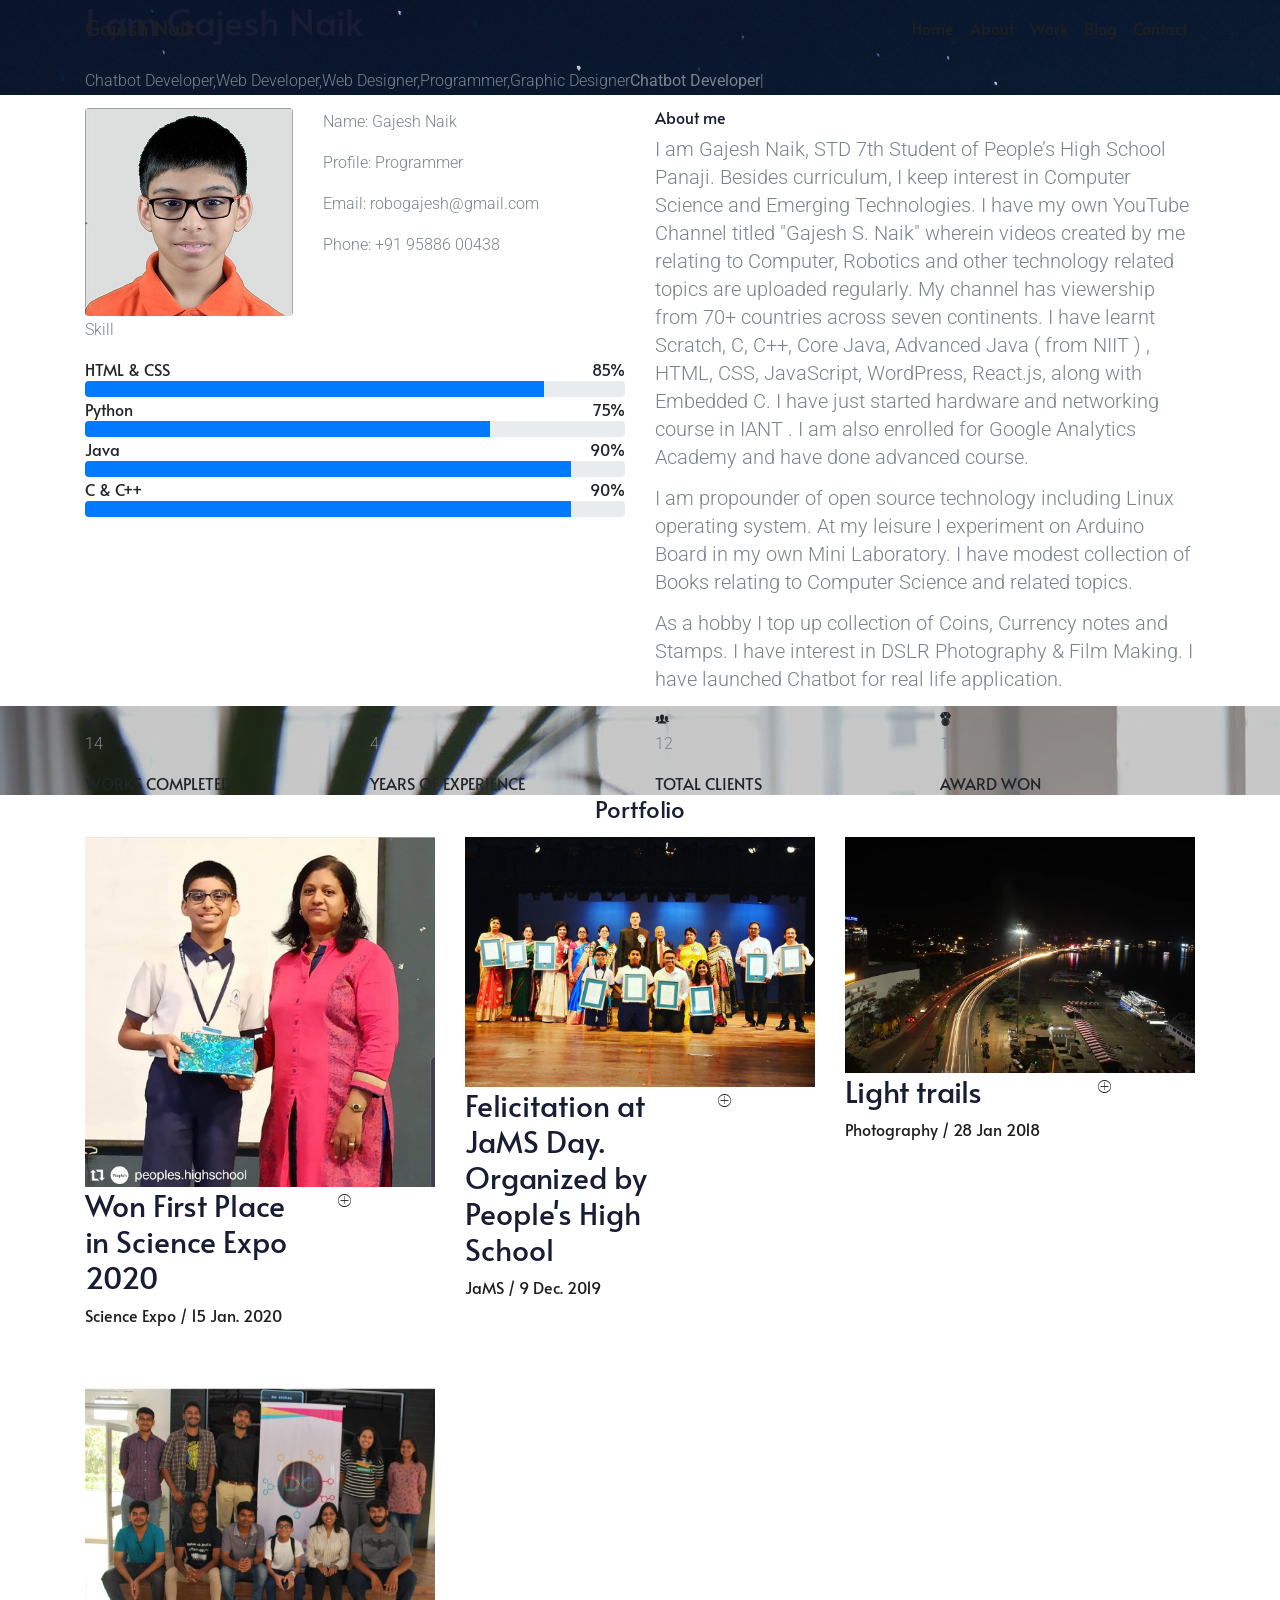
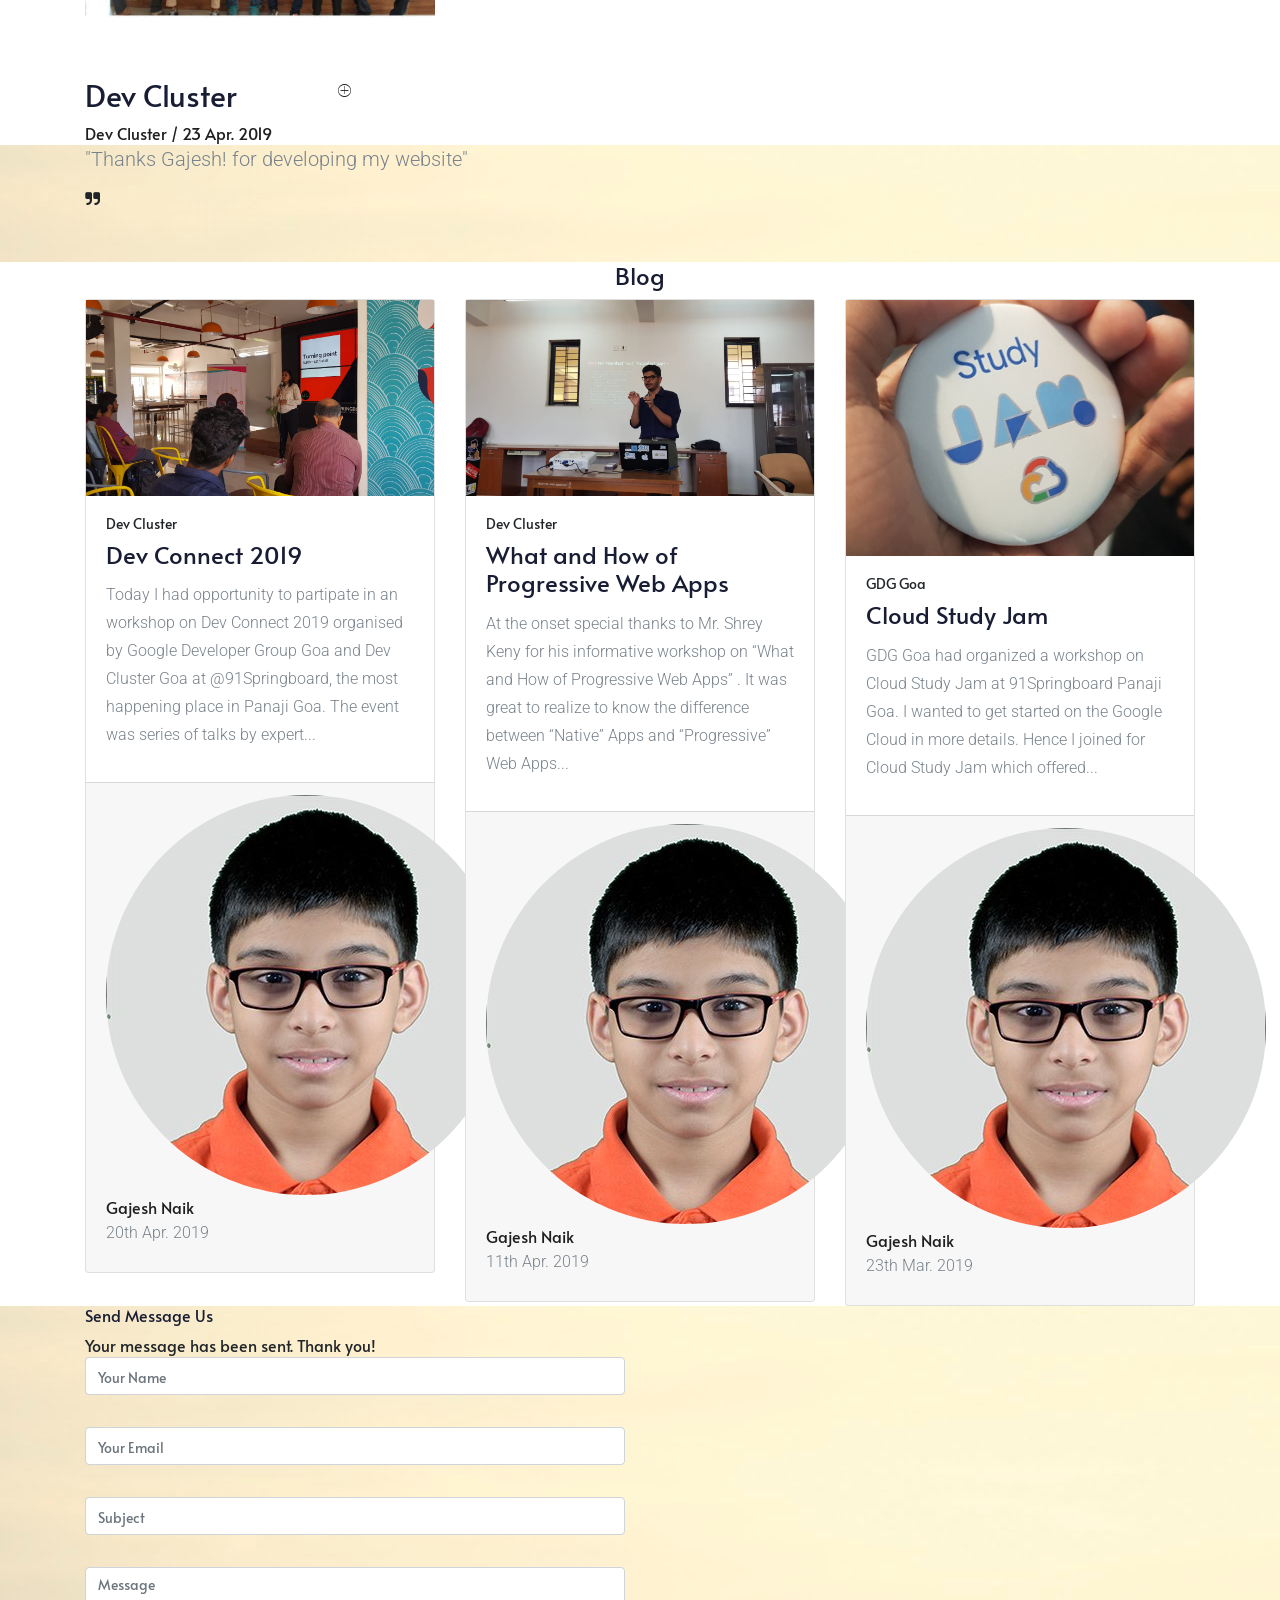
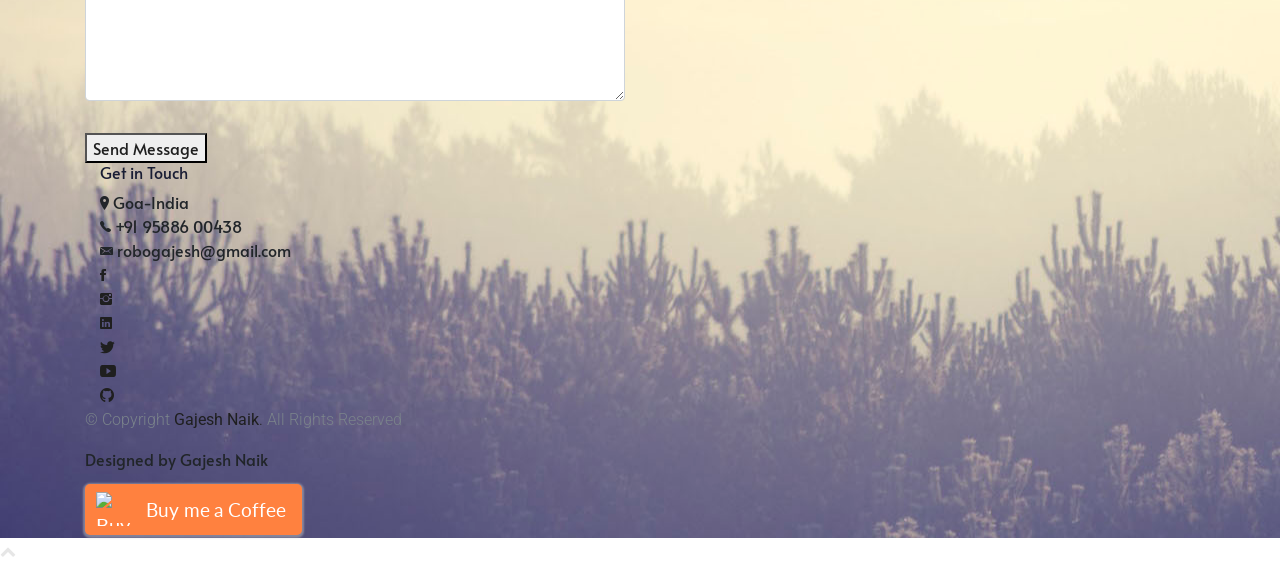
==== commit 8fb25d0a: "changed std" ====
--- a/index.html
+++ b/index.html
@@ -162,7 +162,7 @@
                     </h5>
                   </div>
                   <p class="lead">
-                    I am Gajesh Naik, STD 6th Student of People’s High School Panaji. Besides curriculum, I keep interest in Computer Science and Emerging Technologies. I have my own YouTube Channel titled "Gajesh S. Naik" wherein videos created by me relating to Computer, Robotics and other technology related topics are uploaded regularly. My channel has viewership from 70+ countries across seven continents. I have learnt Scratch, C, C++, Core Java, Advanced Java ( from NIIT ) , HTML, CSS, JavaScript, WordPress, React.js, along with Embedded C. I have just started hardware and networking course in IANT .  I am also enrolled for Google Analytics  Academy and have done advanced course. 
+                    I am Gajesh Naik, STD 7th Student of People’s High School Panaji. Besides curriculum, I keep interest in Computer Science and Emerging Technologies. I have my own YouTube Channel titled "Gajesh S. Naik" wherein videos created by me relating to Computer, Robotics and other technology related topics are uploaded regularly. My channel has viewership from 70+ countries across seven continents. I have learnt Scratch, C, C++, Core Java, Advanced Java ( from NIIT ) , HTML, CSS, JavaScript, WordPress, React.js, along with Embedded C. I have just started hardware and networking course in IANT .  I am also enrolled for Google Analytics  Academy and have done advanced course. 
                   </p>
                   <p class="lead">
                     I am  propounder of open source technology including Linux operating system. At my leisure I experiment on Arduino Board in my own Mini Laboratory. I have modest collection of Books relating to Computer Science and related topics. 
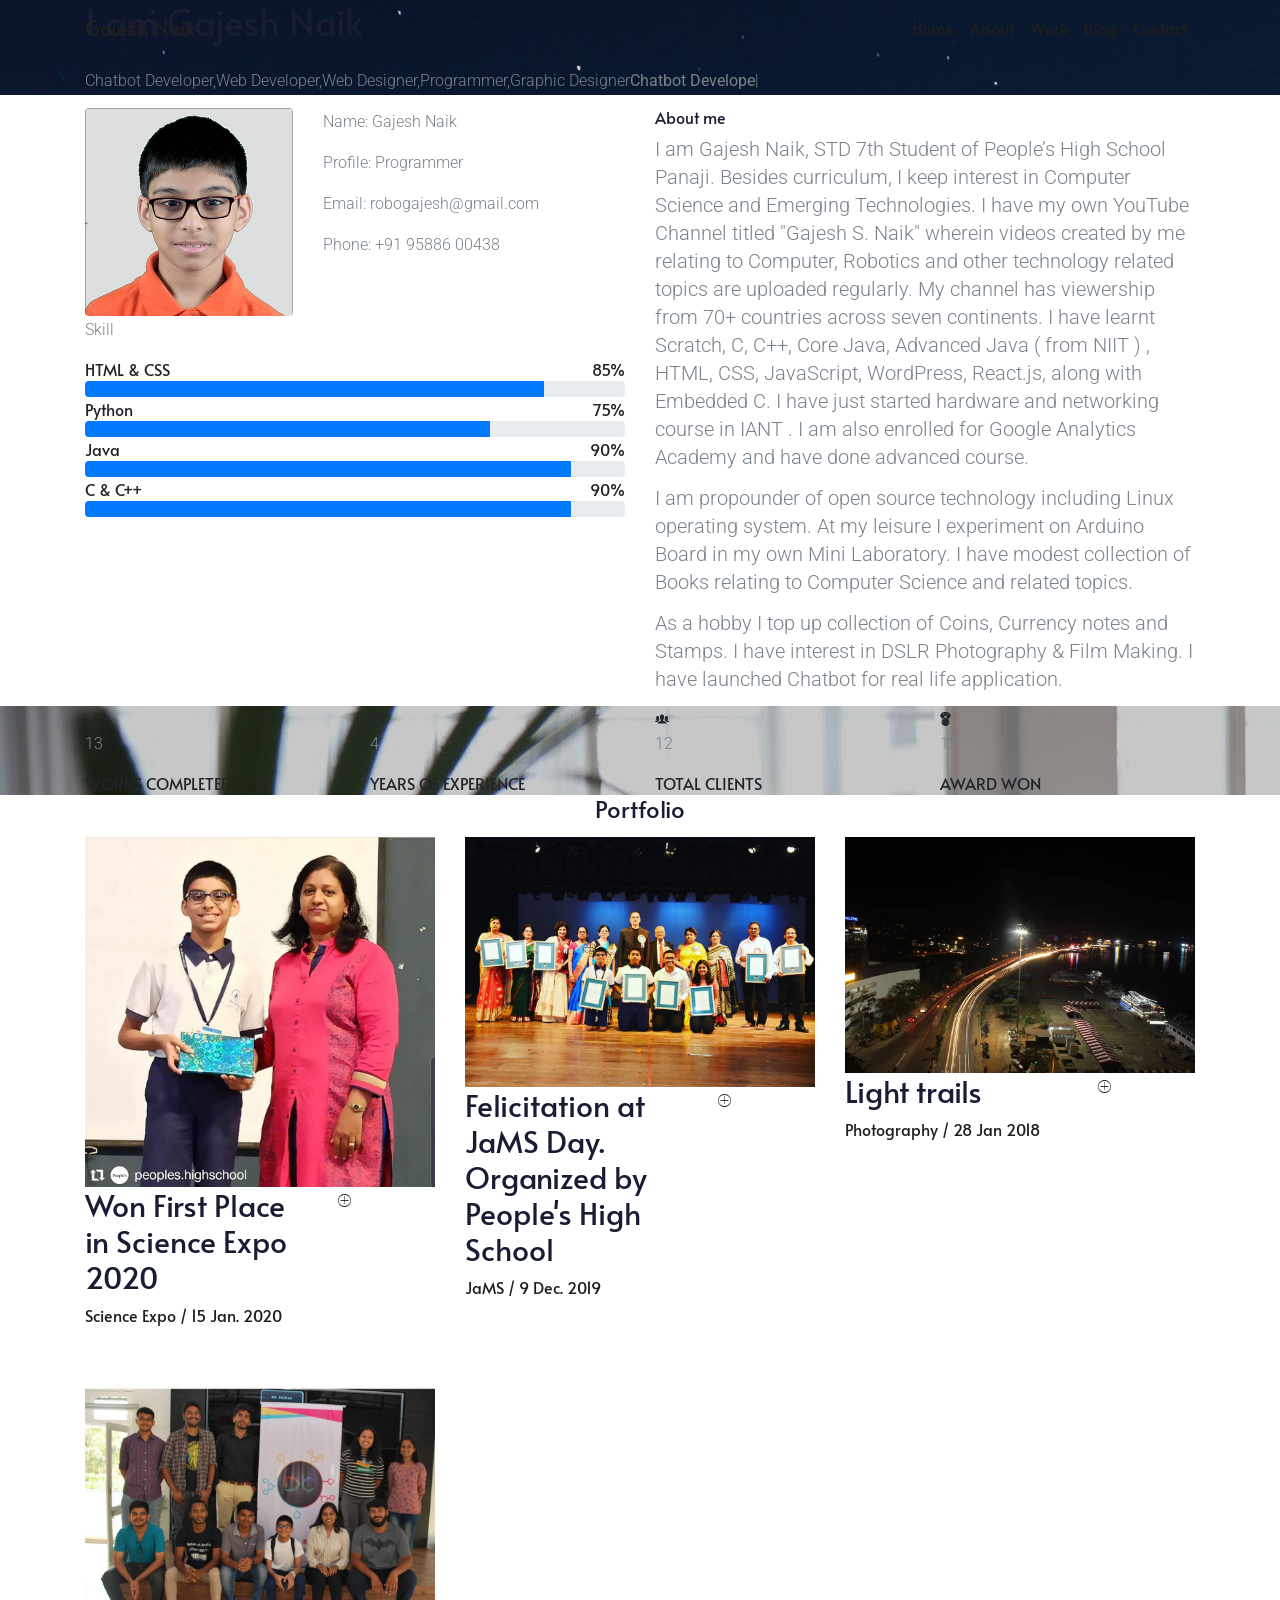
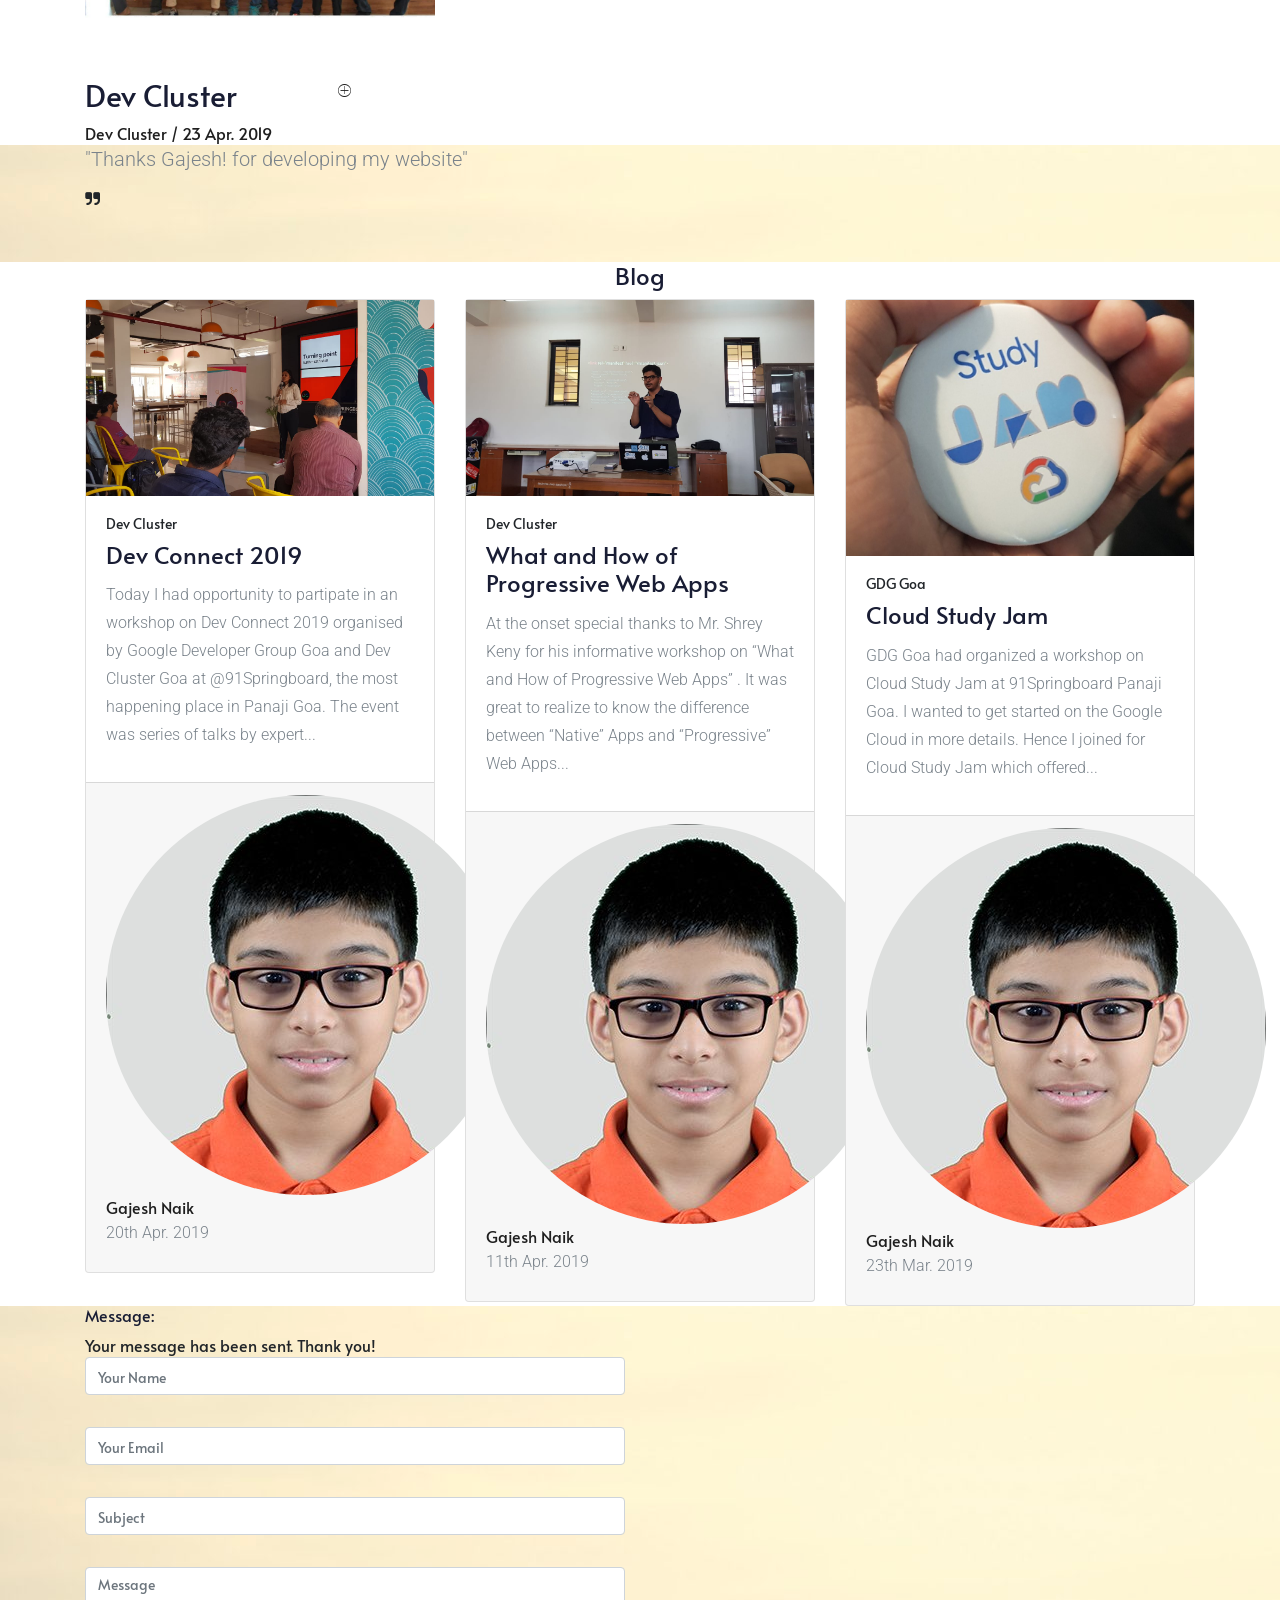
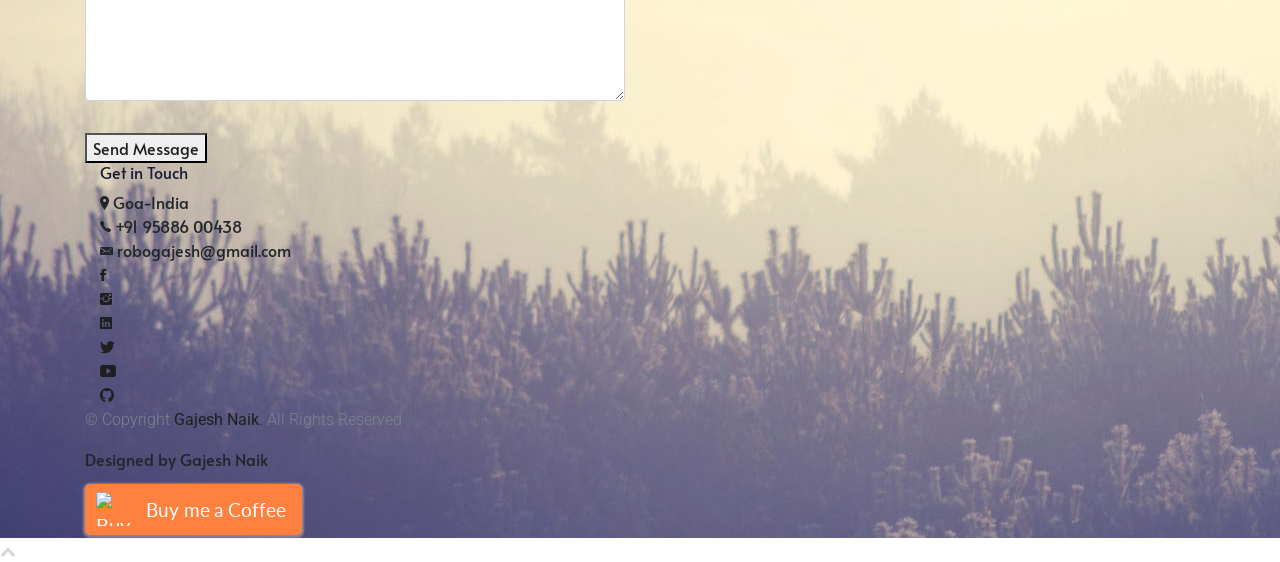
==== commit 4258ff7f: "Update index.html" ====
--- a/index.html
+++ b/index.html
@@ -502,7 +502,7 @@
                   <div>
                       <div class="title-box-2">
                     <h5 class="title-left">
-                      Send Message Us
+                      Message:
                     </h5>
                   </div>
                   <div>
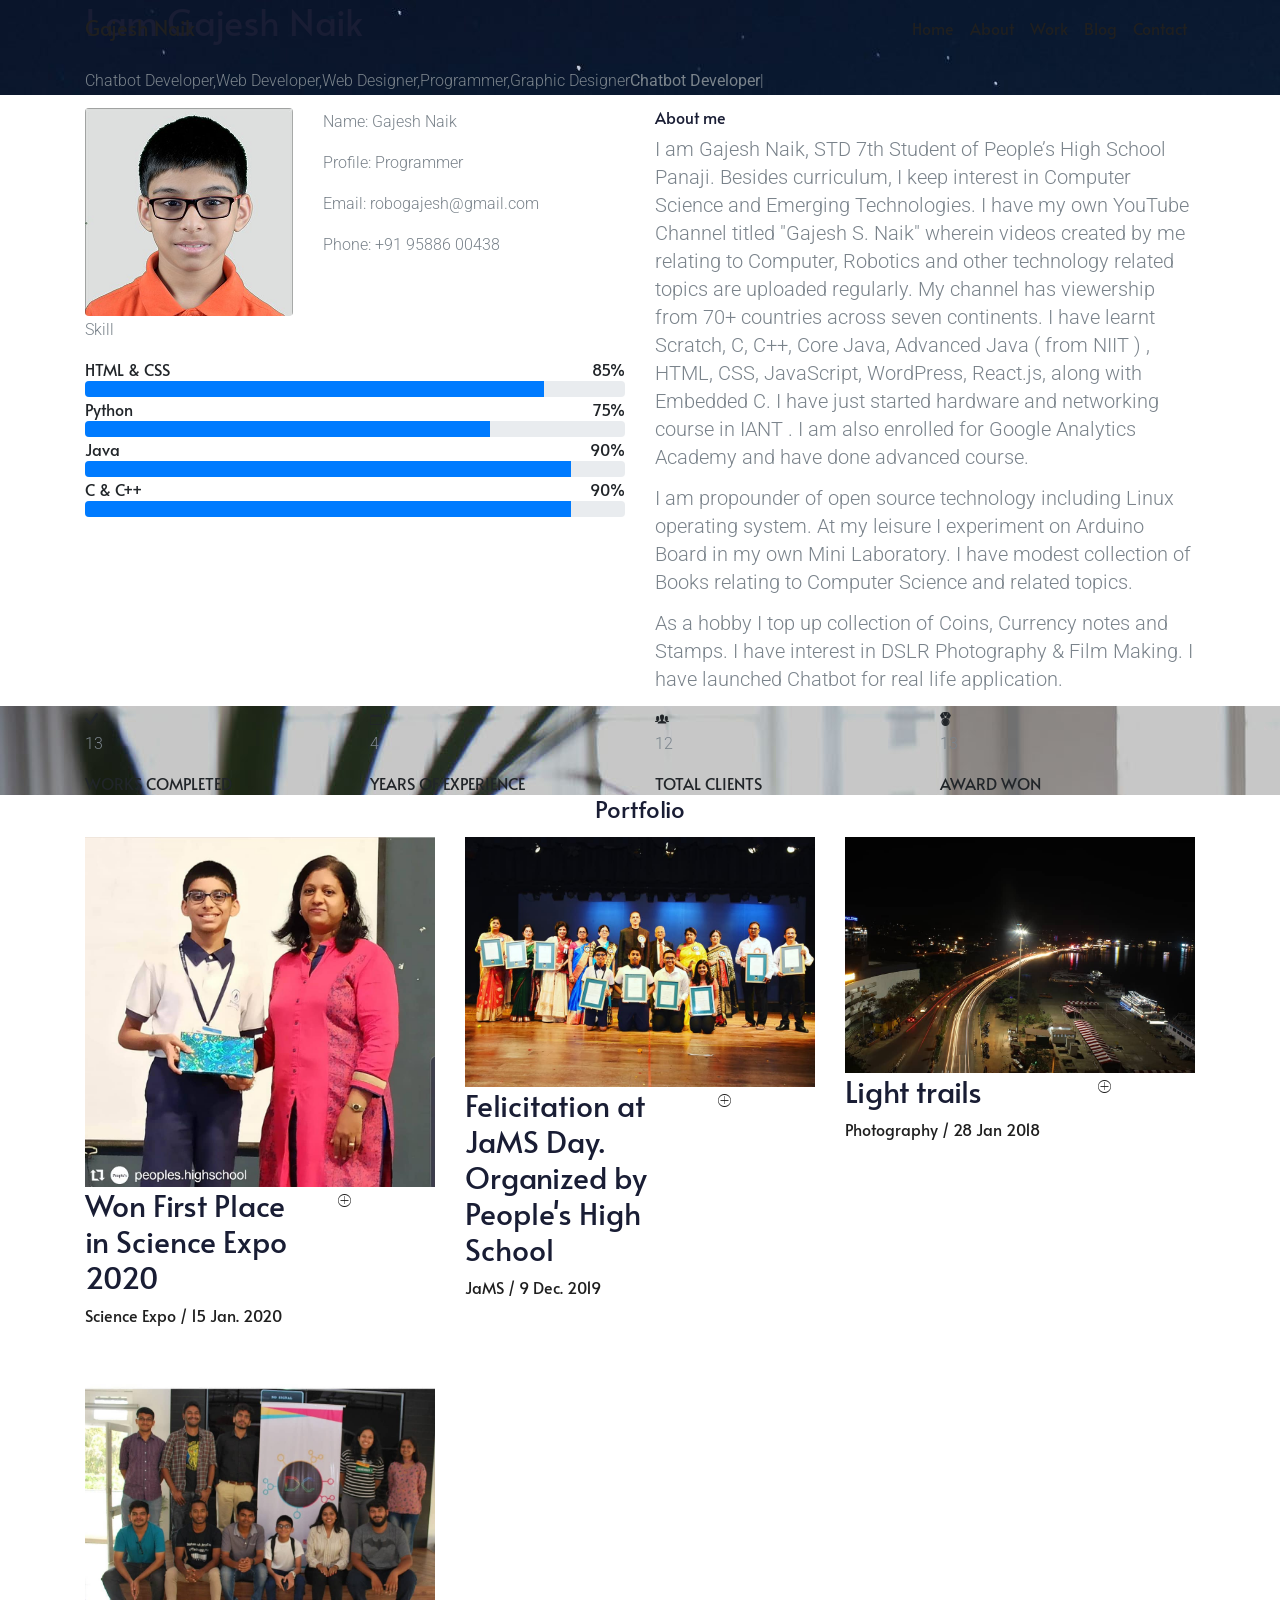
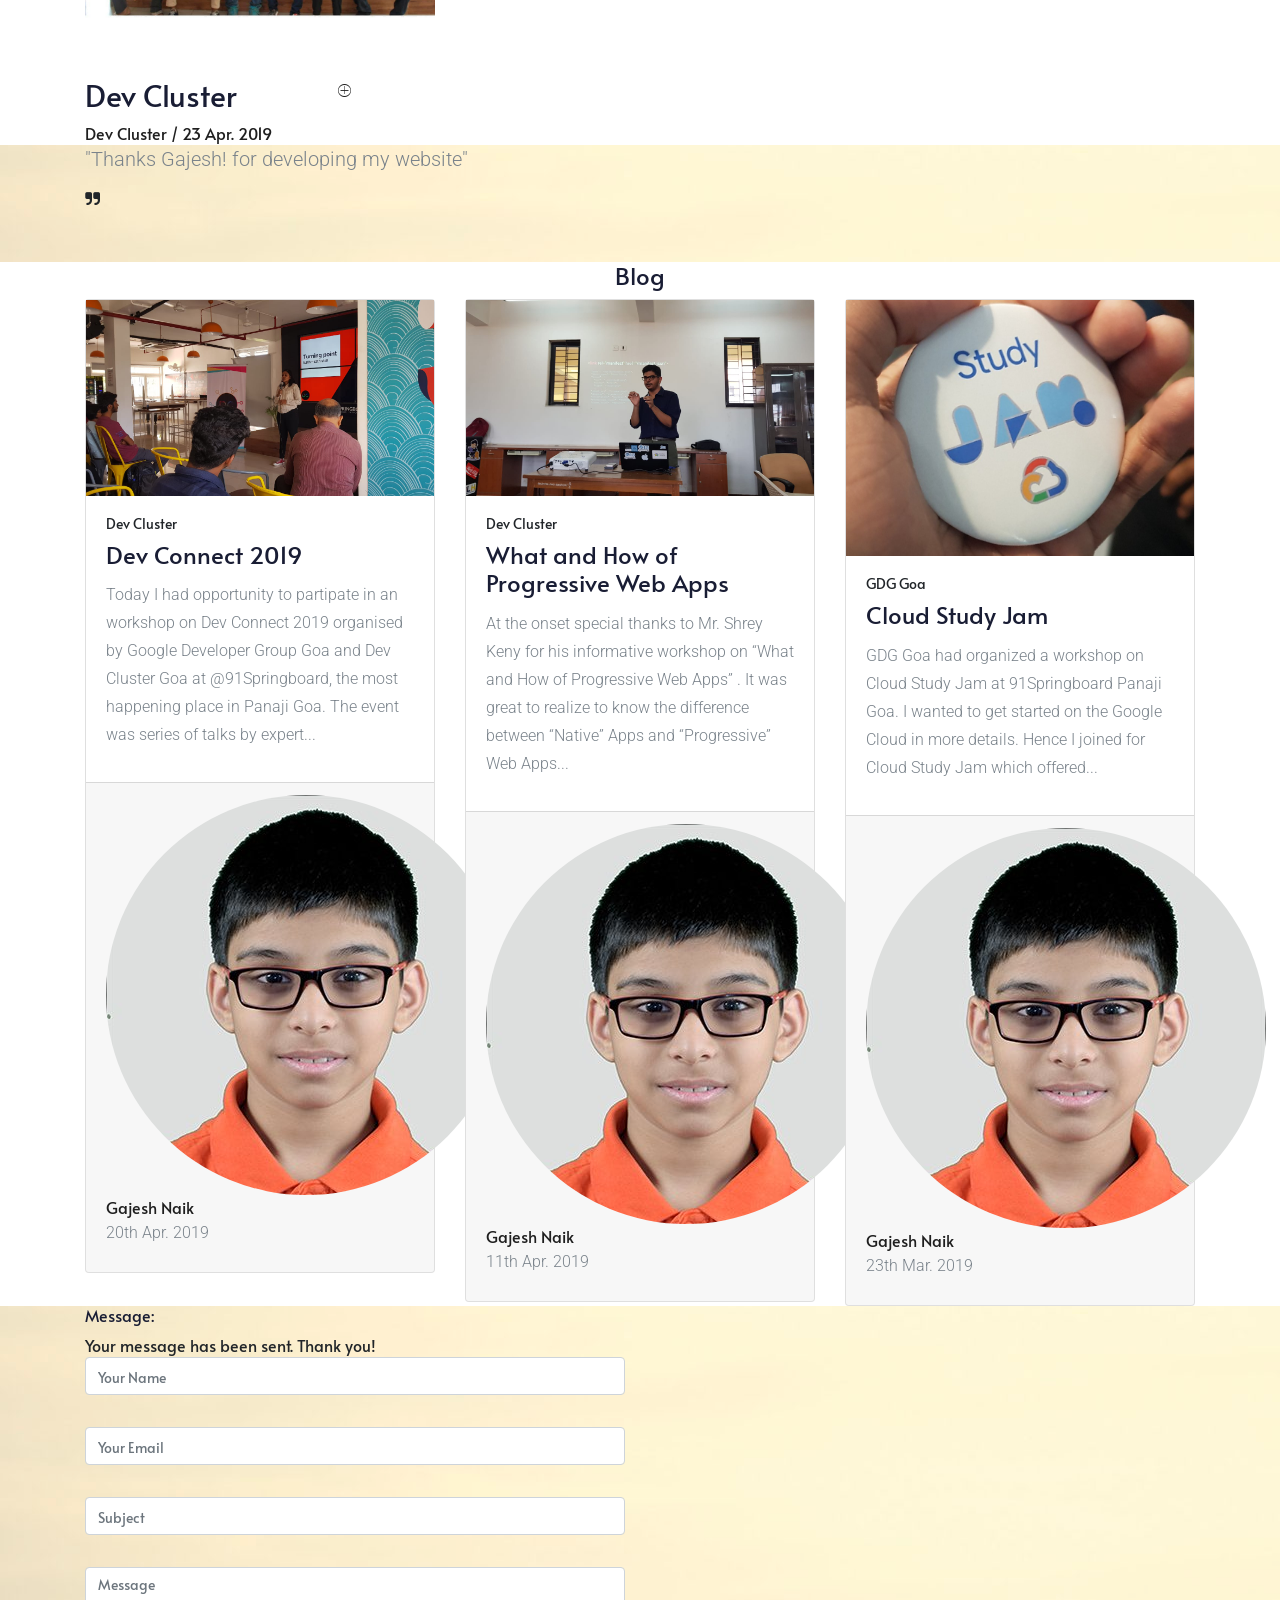
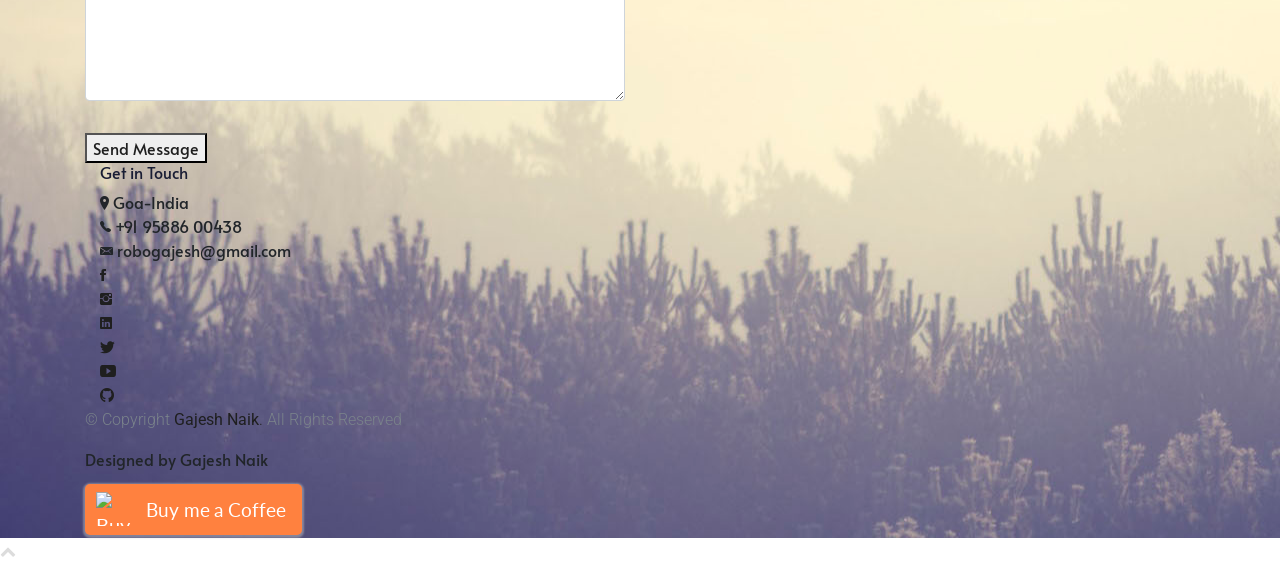
==== commit c2ca2449: "Added adsense code" ====
--- a/index.html
+++ b/index.html
@@ -1,6 +1,7 @@
 <!DOCTYPE html>
 <html lang="en">
 <head>
+  <script data-ad-client="ca-pub-2149881445200089" async src="https://pagead2.googlesyndication.com/pagead/js/adsbygoogle.js"></script>
   <link rel="canonical" href="https://gajeshsnaik.tech" />
   <meta name="apple-mobile-web-app-capable" content="yes">
   <meta name="monetization" content="$ilp.uphold.com/rXZMWmEyyNPX">
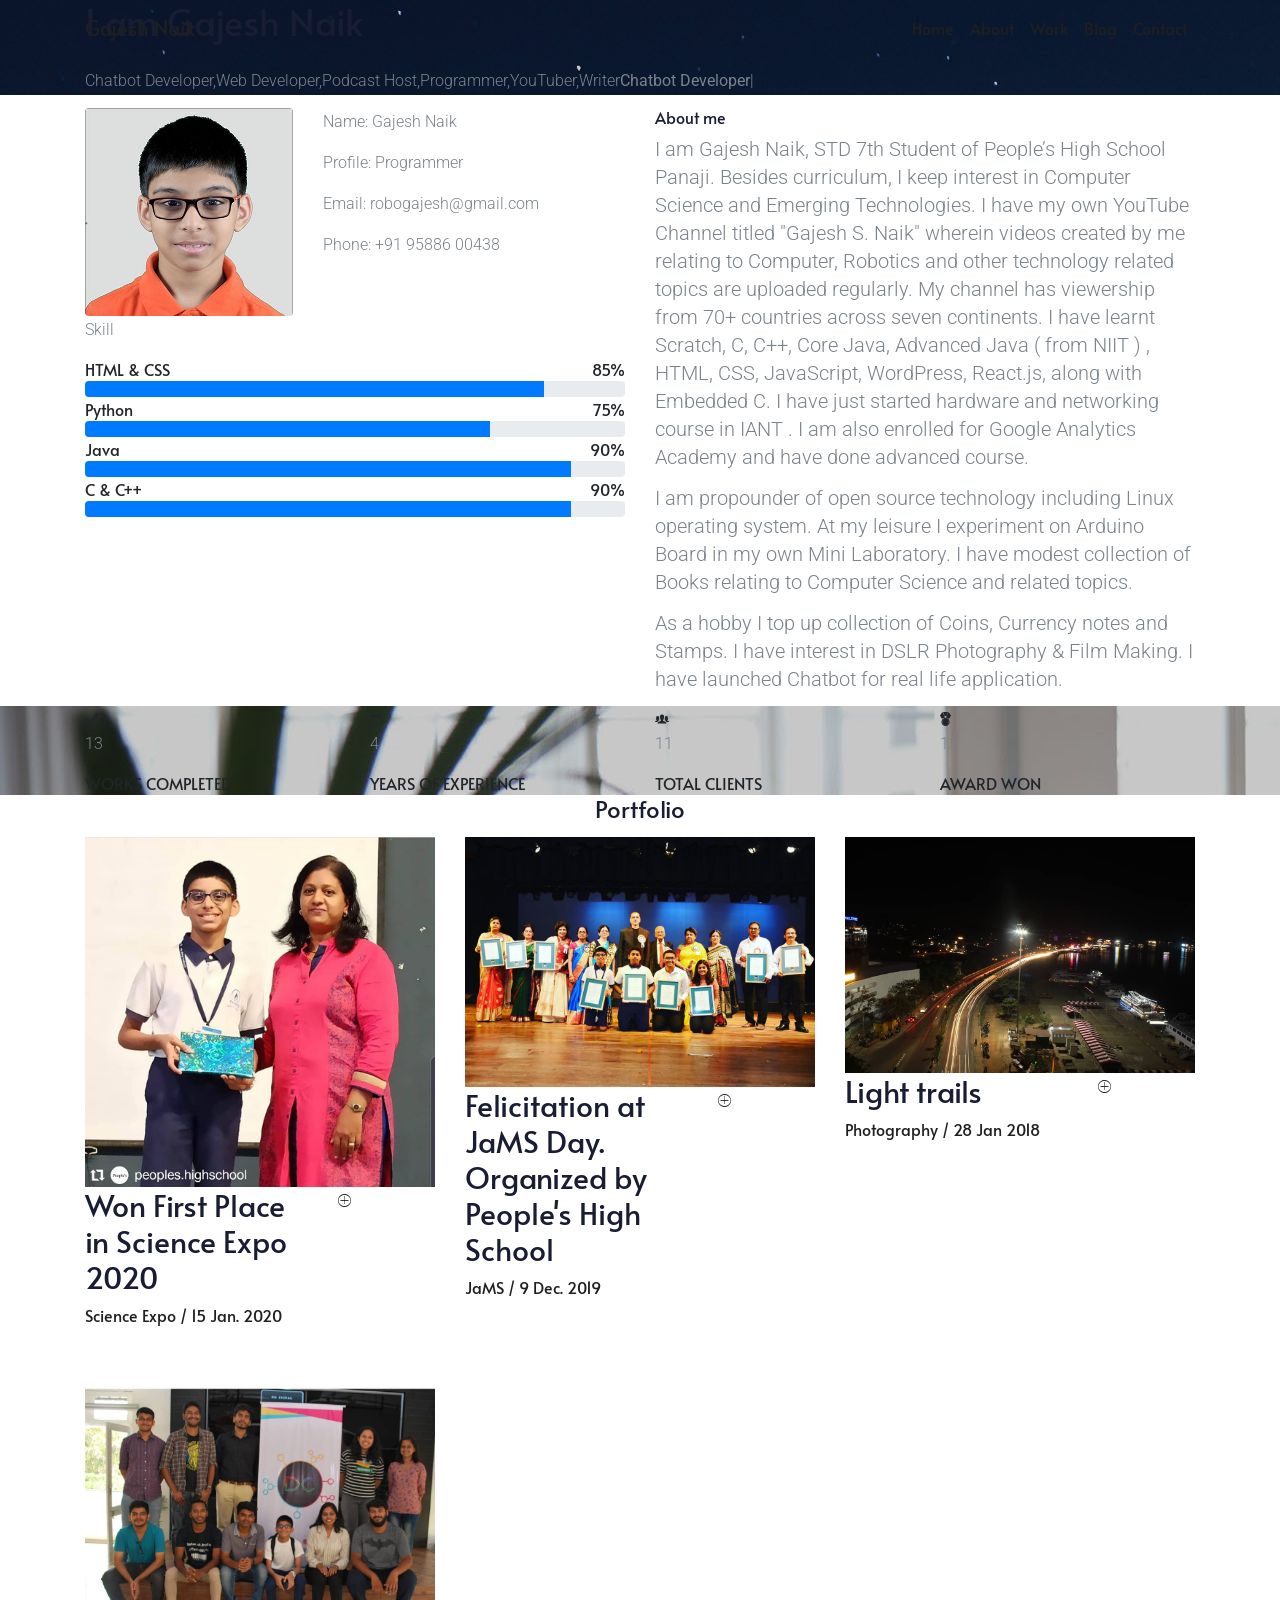
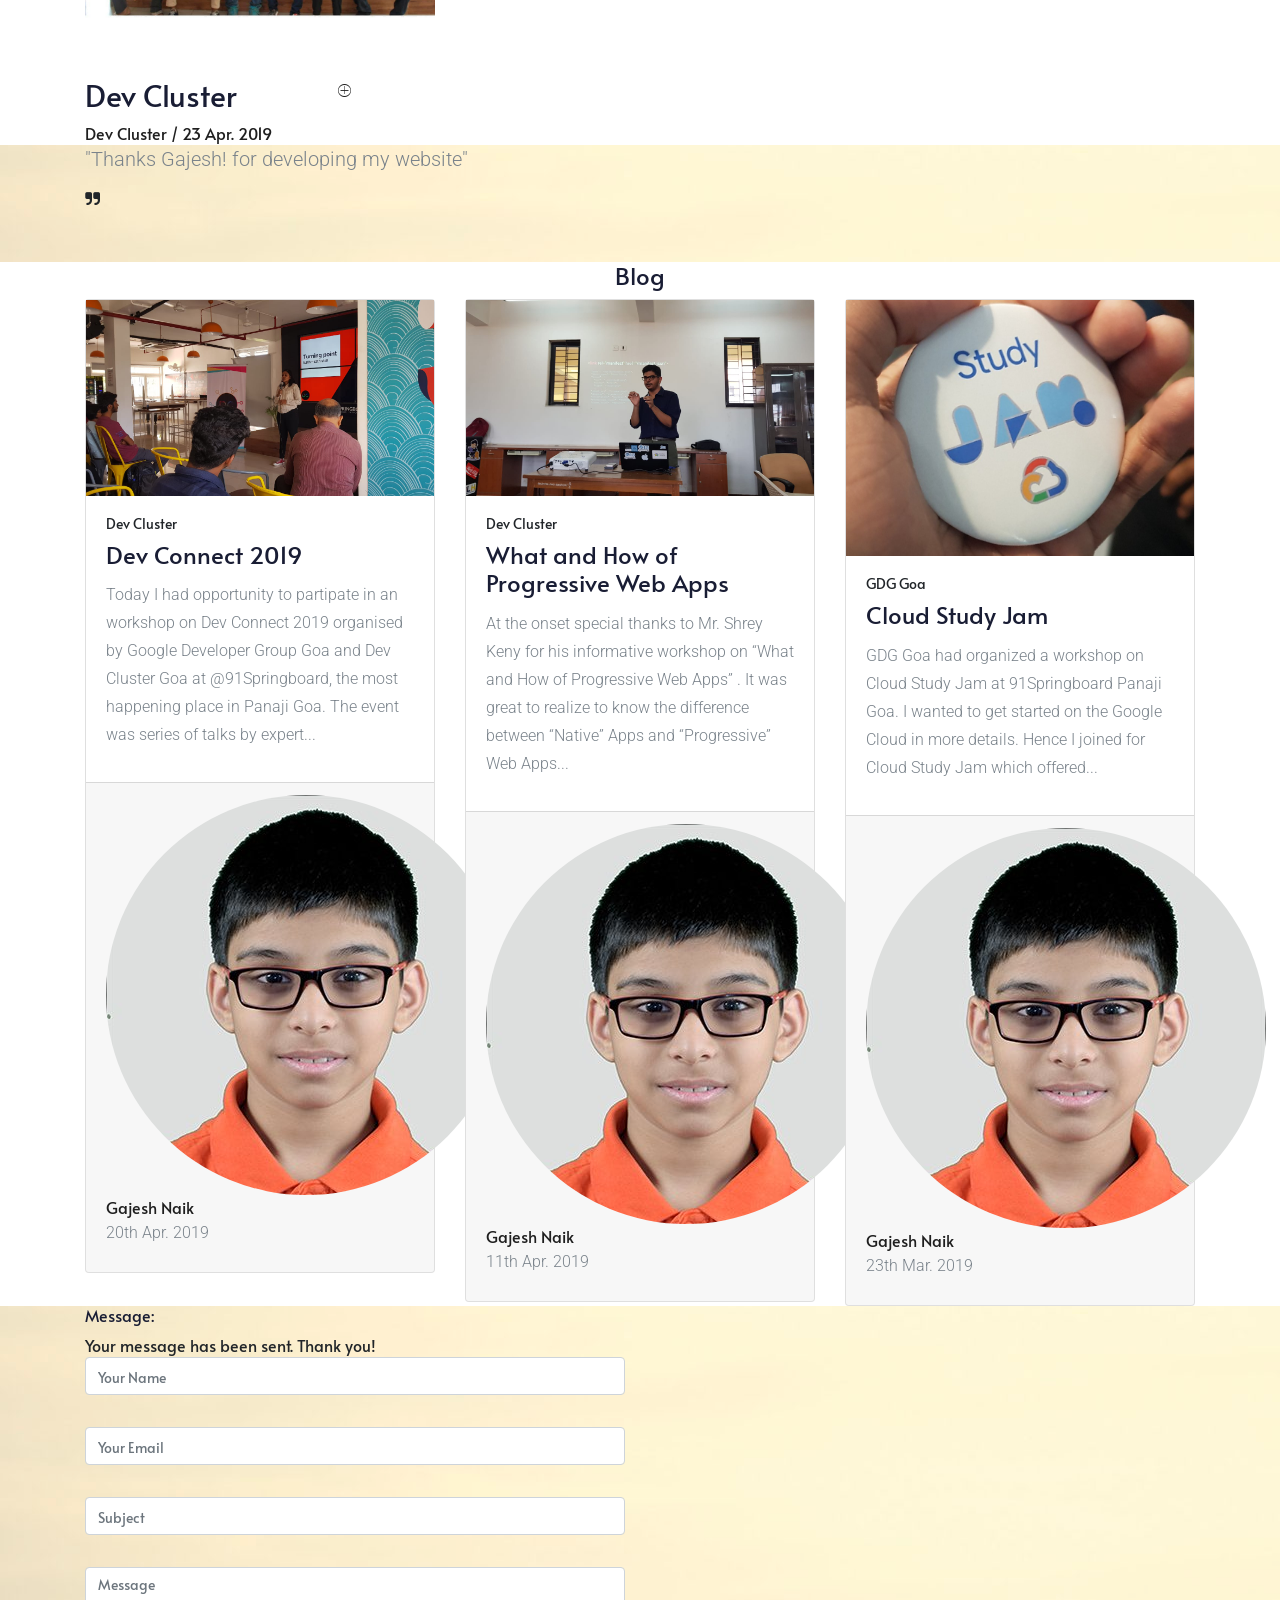
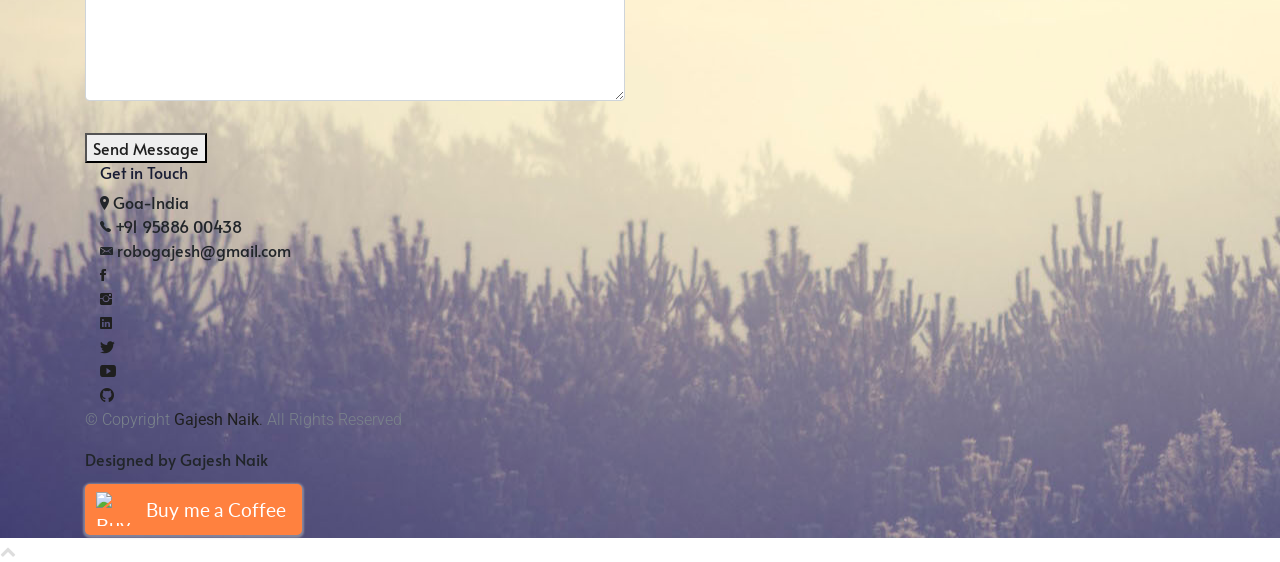
==== commit ad70cabf: "Update index.html" ====
--- a/index.html
+++ b/index.html
@@ -101,7 +101,7 @@
         <div class="container">
           <!--<p class="display-6 color-d">Hello, world!</p>-->
           <h1 class="intro-title mb-4">I am Gajesh Naik</h1>
-          <p class="intro-subtitle"><span class="text-slider-items">Chatbot Developer,Web Developer,Web Designer,Programmer,Graphic Designer</span><strong class="text-slider"></strong></p>
+          <p class="intro-subtitle"><span class="text-slider-items">Chatbot Developer,Web Developer,Podcast Host,Programmer,YouTuber,Writer</span><strong class="text-slider"></strong></p>
           <!-- <p class="pt-3"><a class="btn btn-primary btn js-scroll px-4" href="#about" role="button">Learn More</a></p> -->
         </div>
       </div>
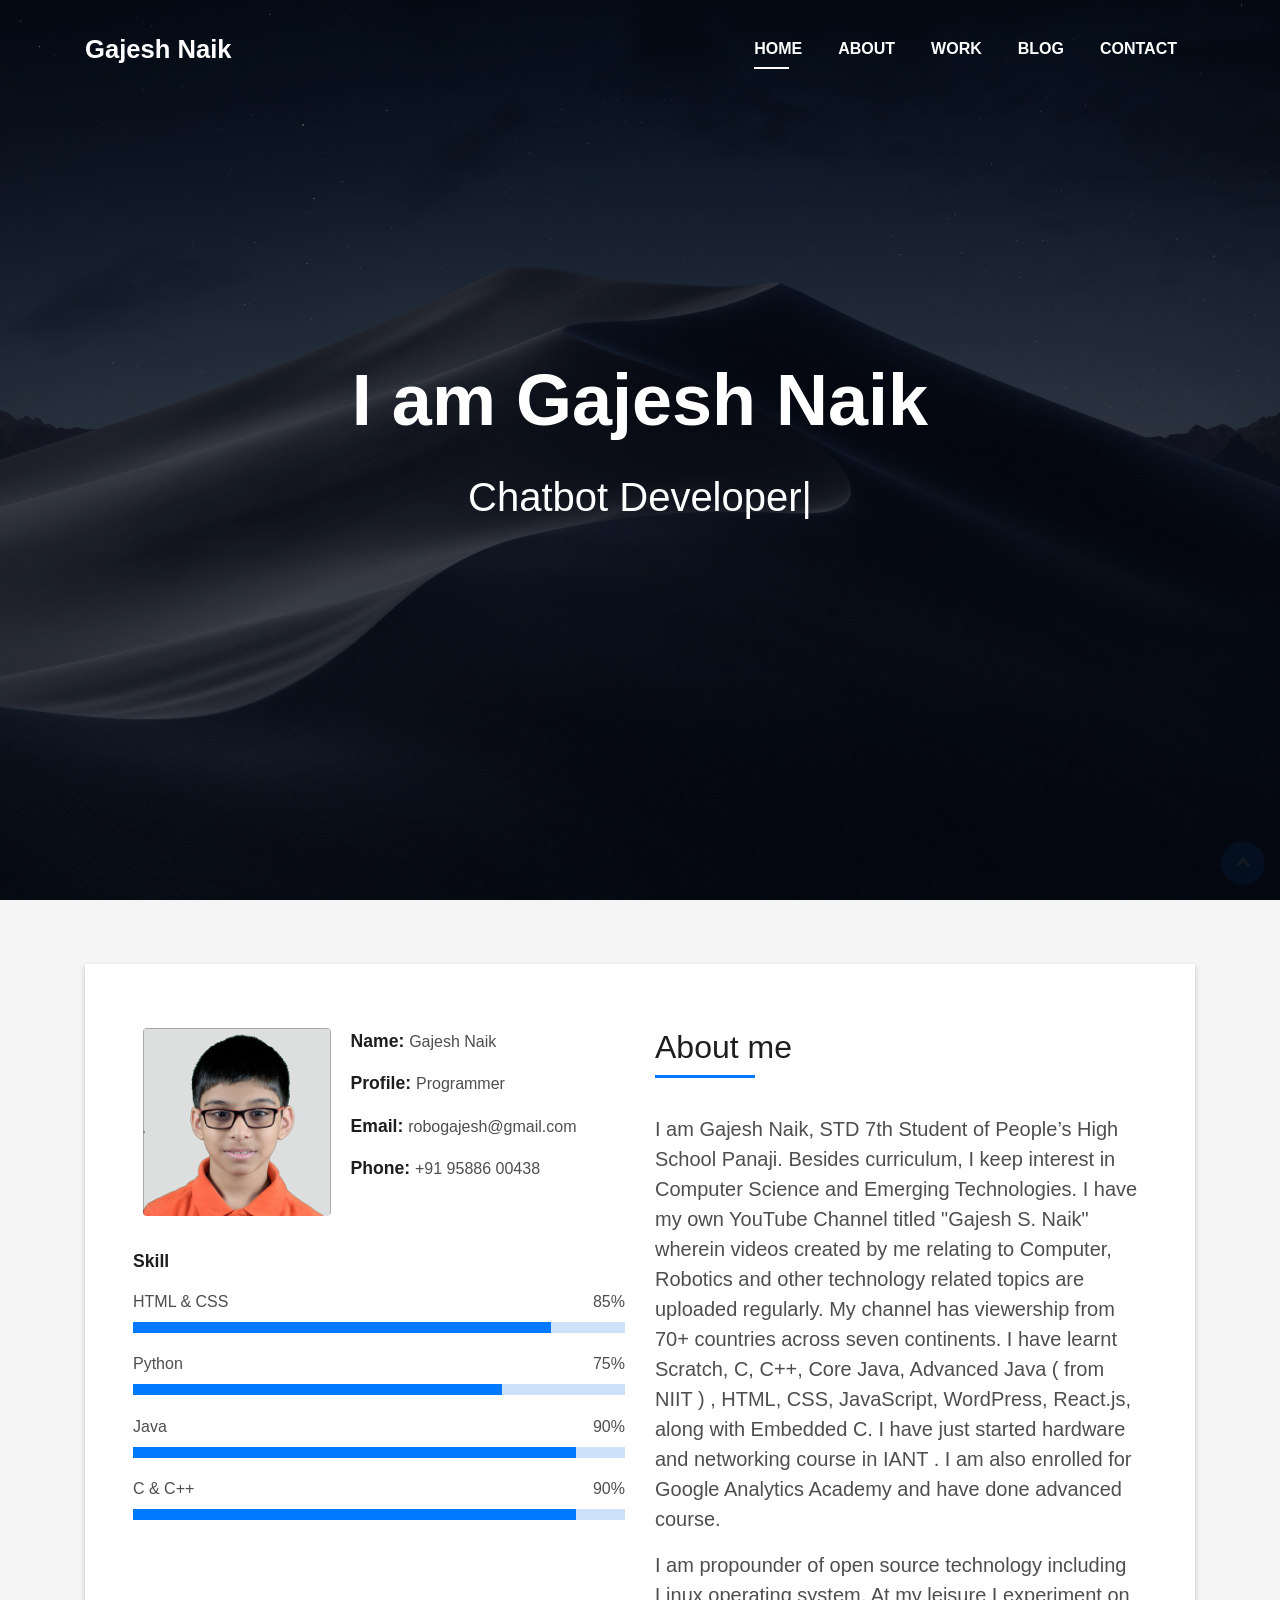
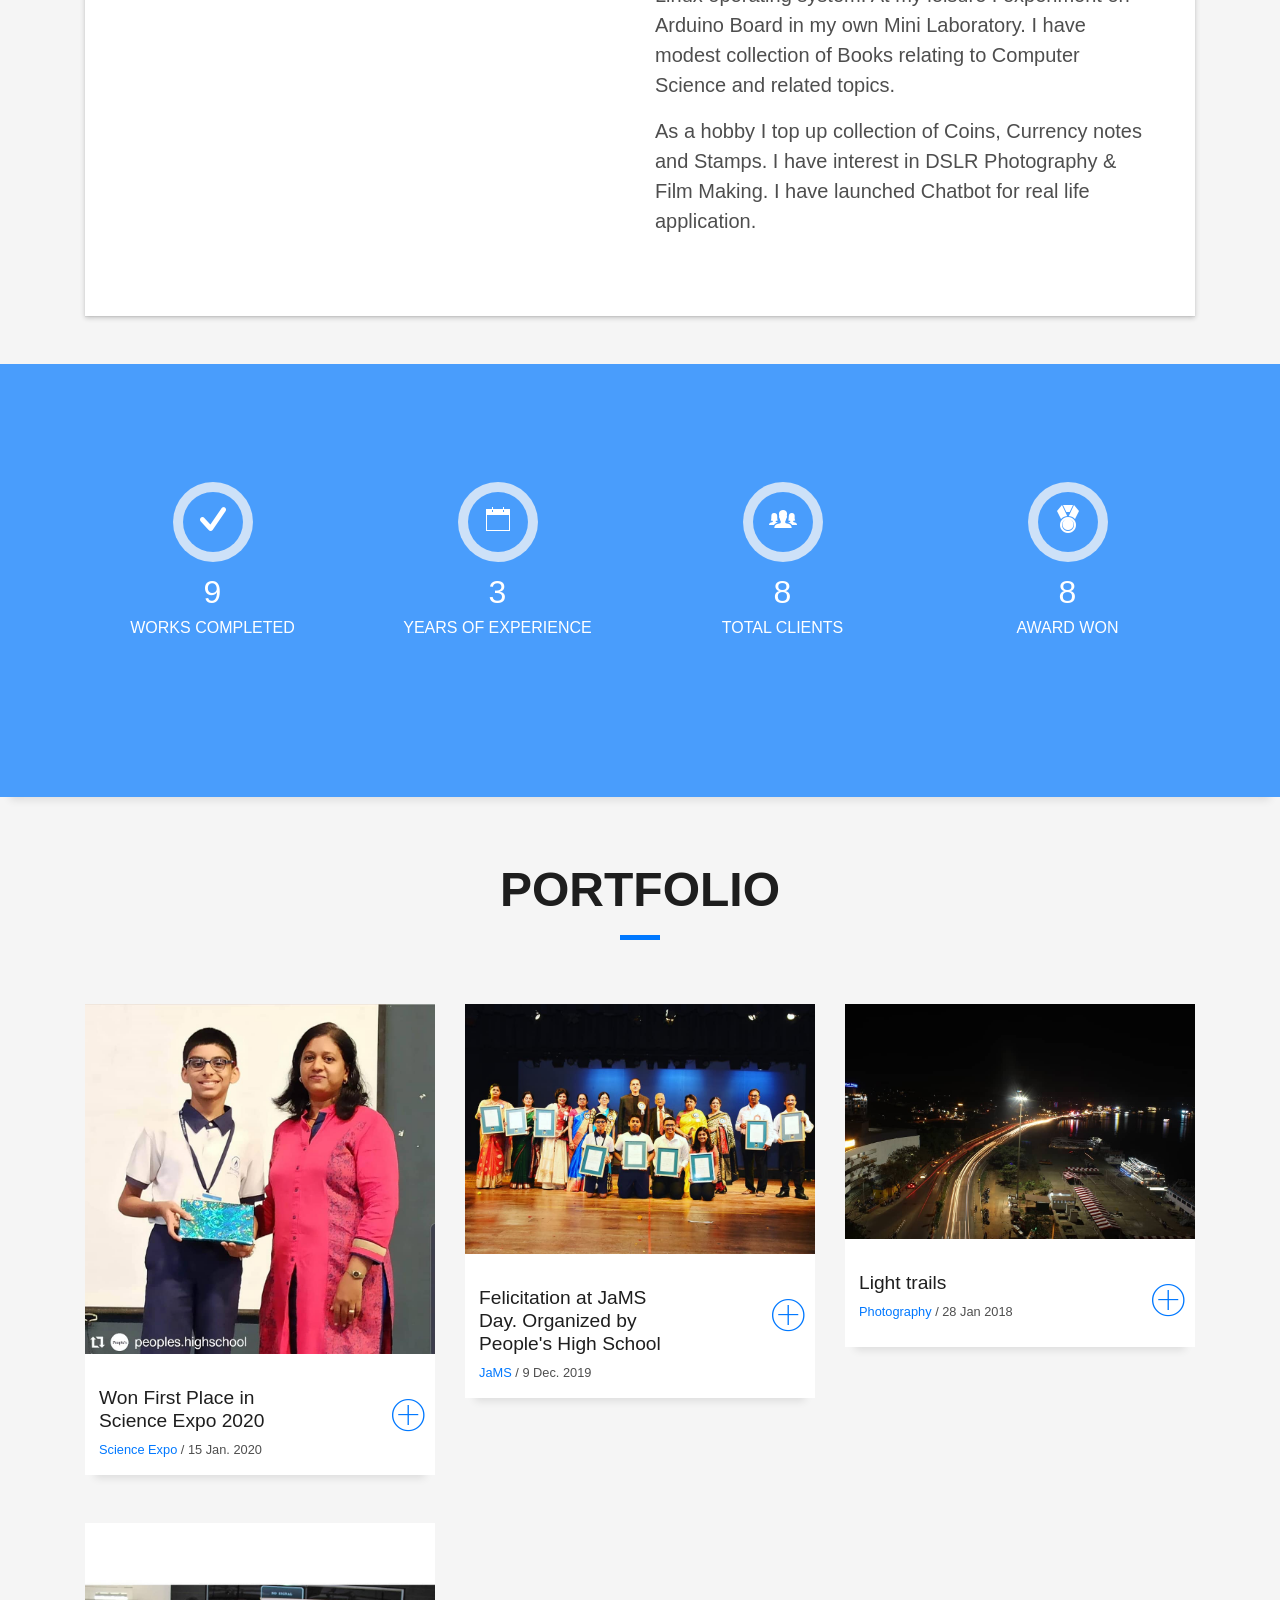
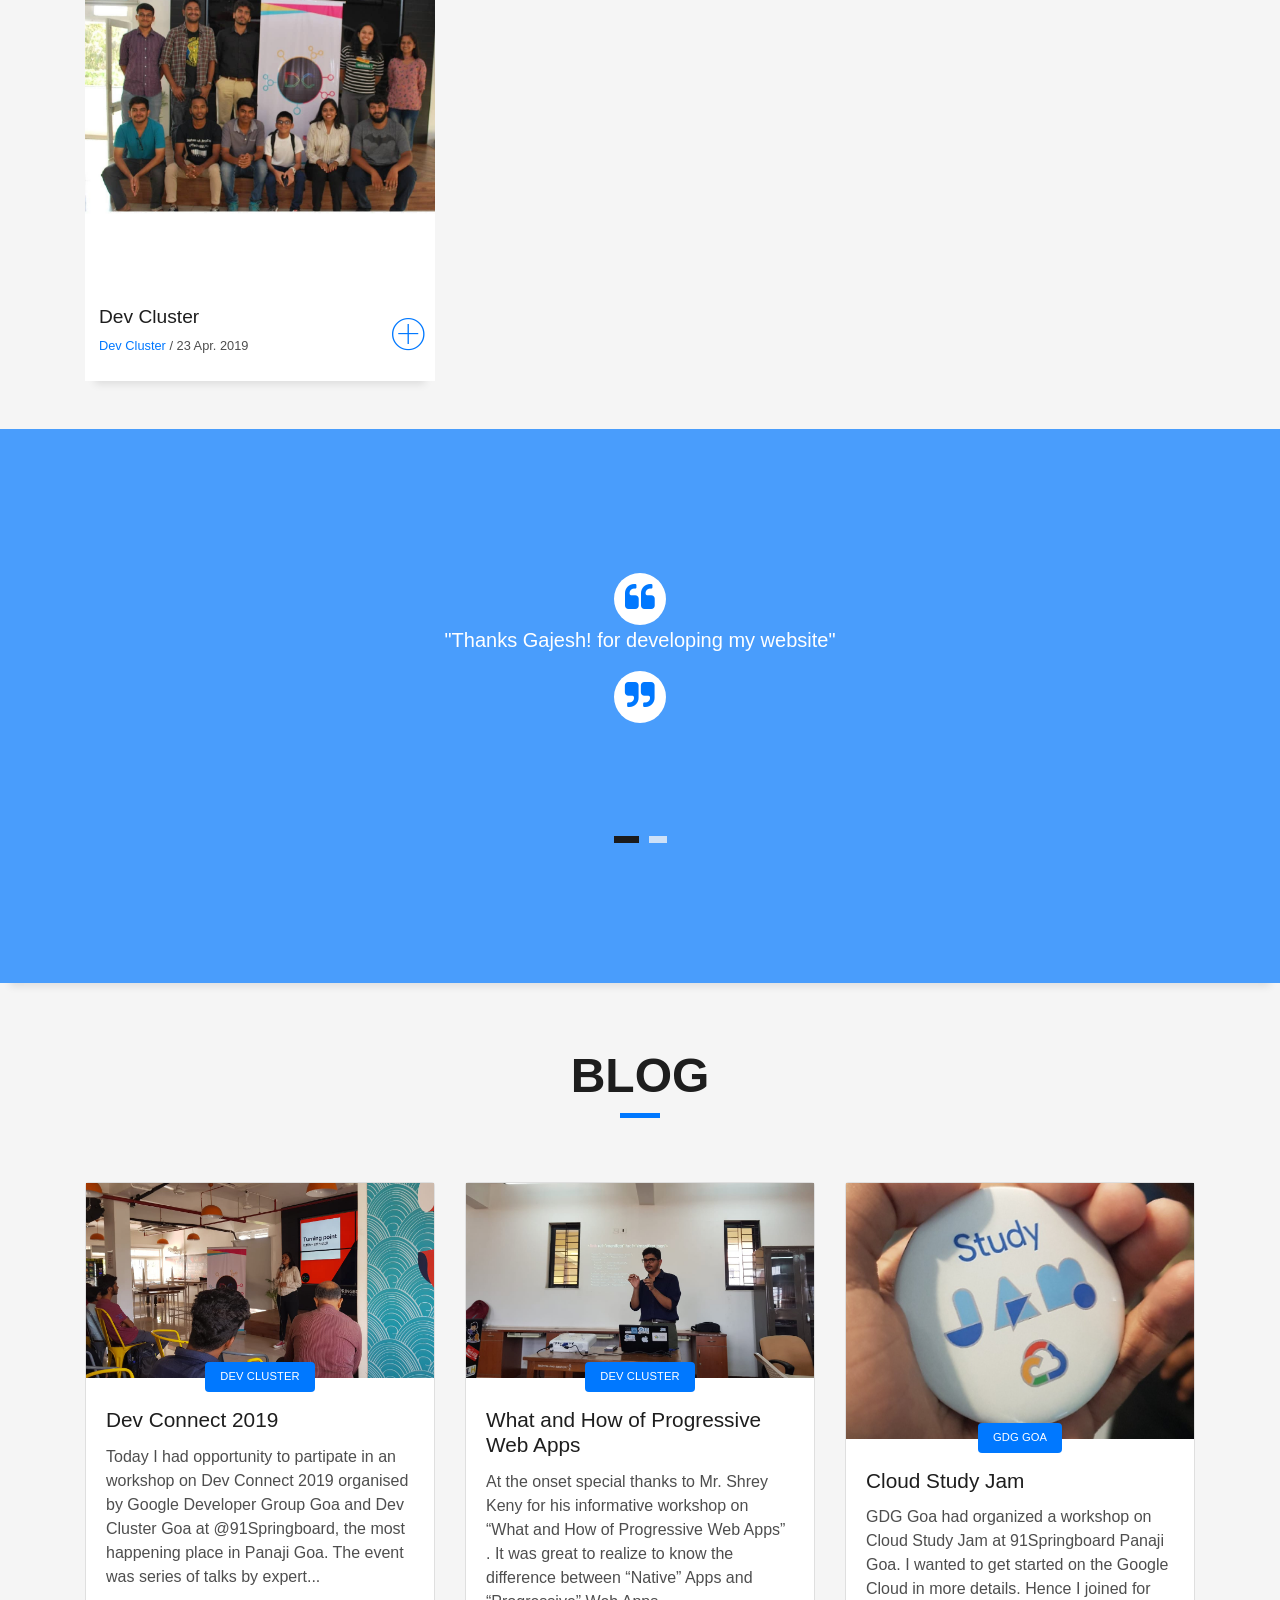
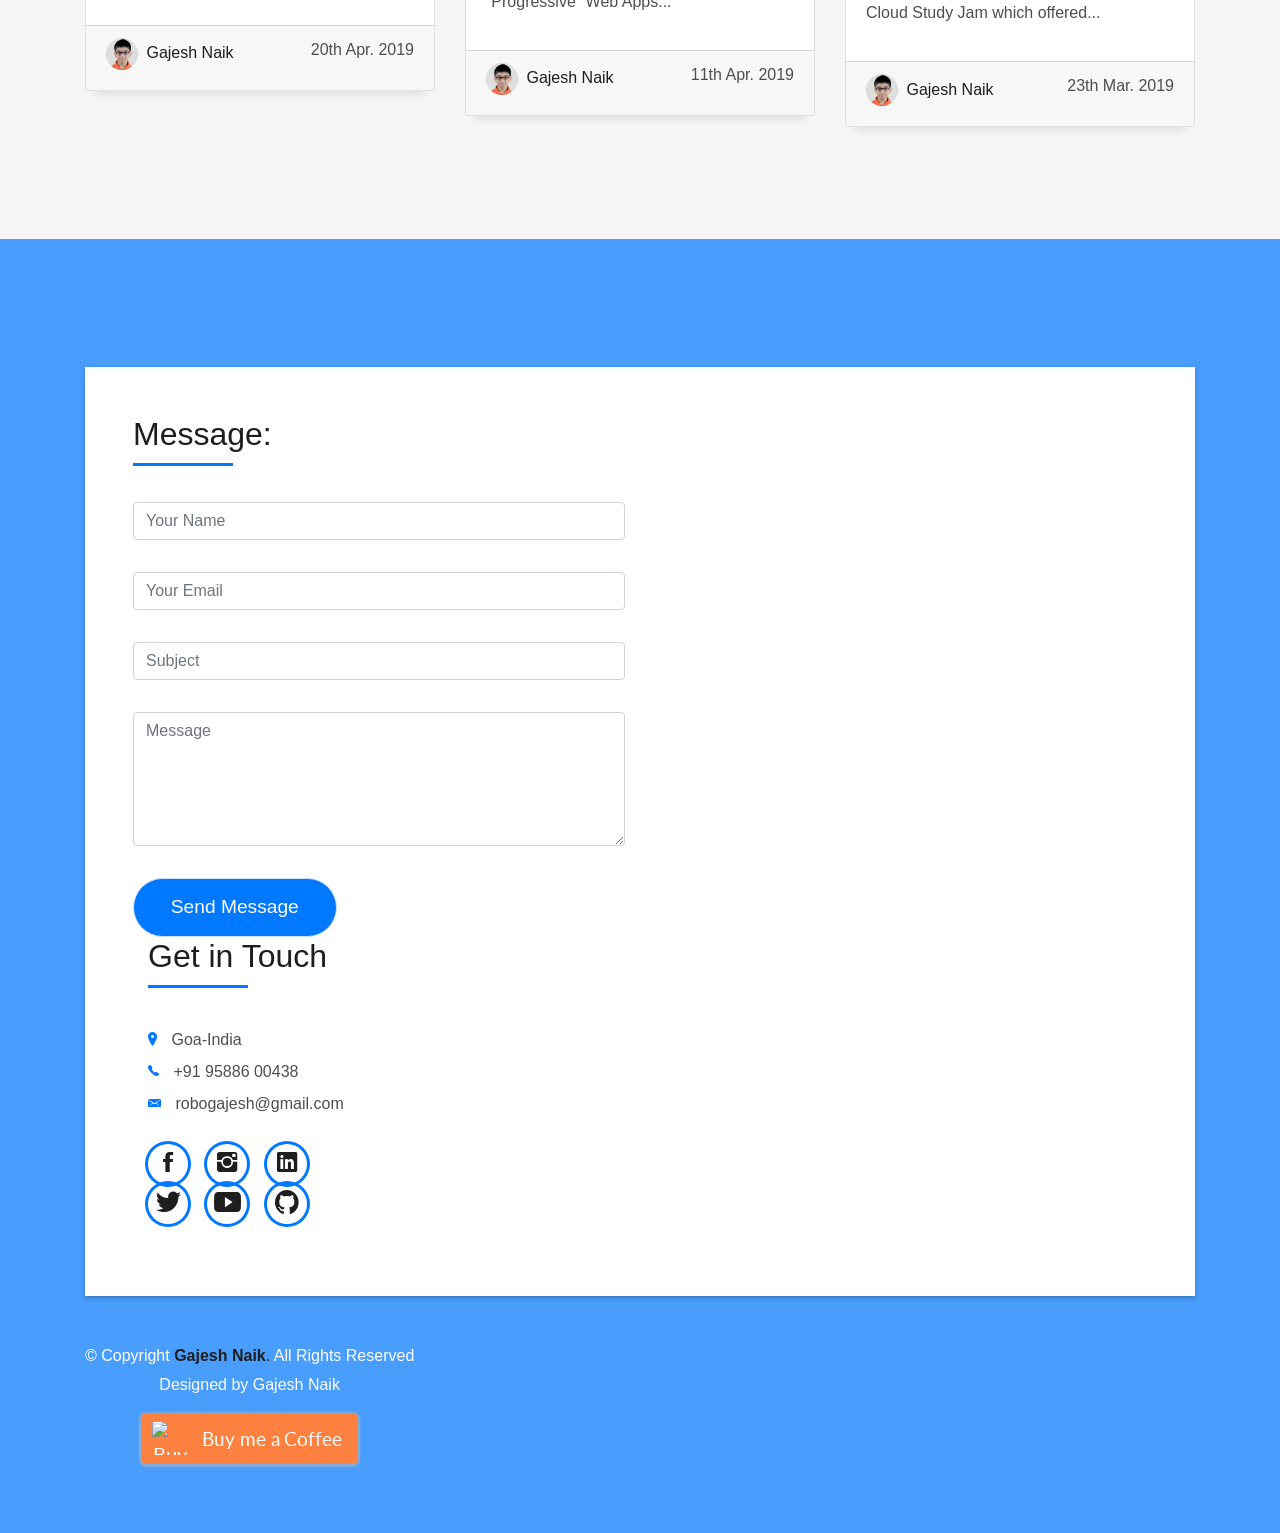
==== commit e8debe4f: "Update index.html" ====
--- a/index.html
+++ b/index.html
@@ -363,6 +363,7 @@
                 <span class="author"></span>
               </div>
               <div class="content-test">
+                <span class="comit"><i class="fa fa-quote-left"></i></span>
                 <p class="description lead">
                   "Thanks Gajesh! for developing my website"
                 </p>
@@ -373,6 +374,7 @@
               <div class="author-test">
               </div>
               <div class="content-test">
+                <span class="comit"><i class="fa fa-quote-left"></i></span>
                 <p class="description lead">
                   "If you want real marketing that works and effective implementation - Gajesh's got you covered. I could probably go into sales for you. Gajesh has really helped our business. I would like to personally thank you for your outstanding product."
                 </p>
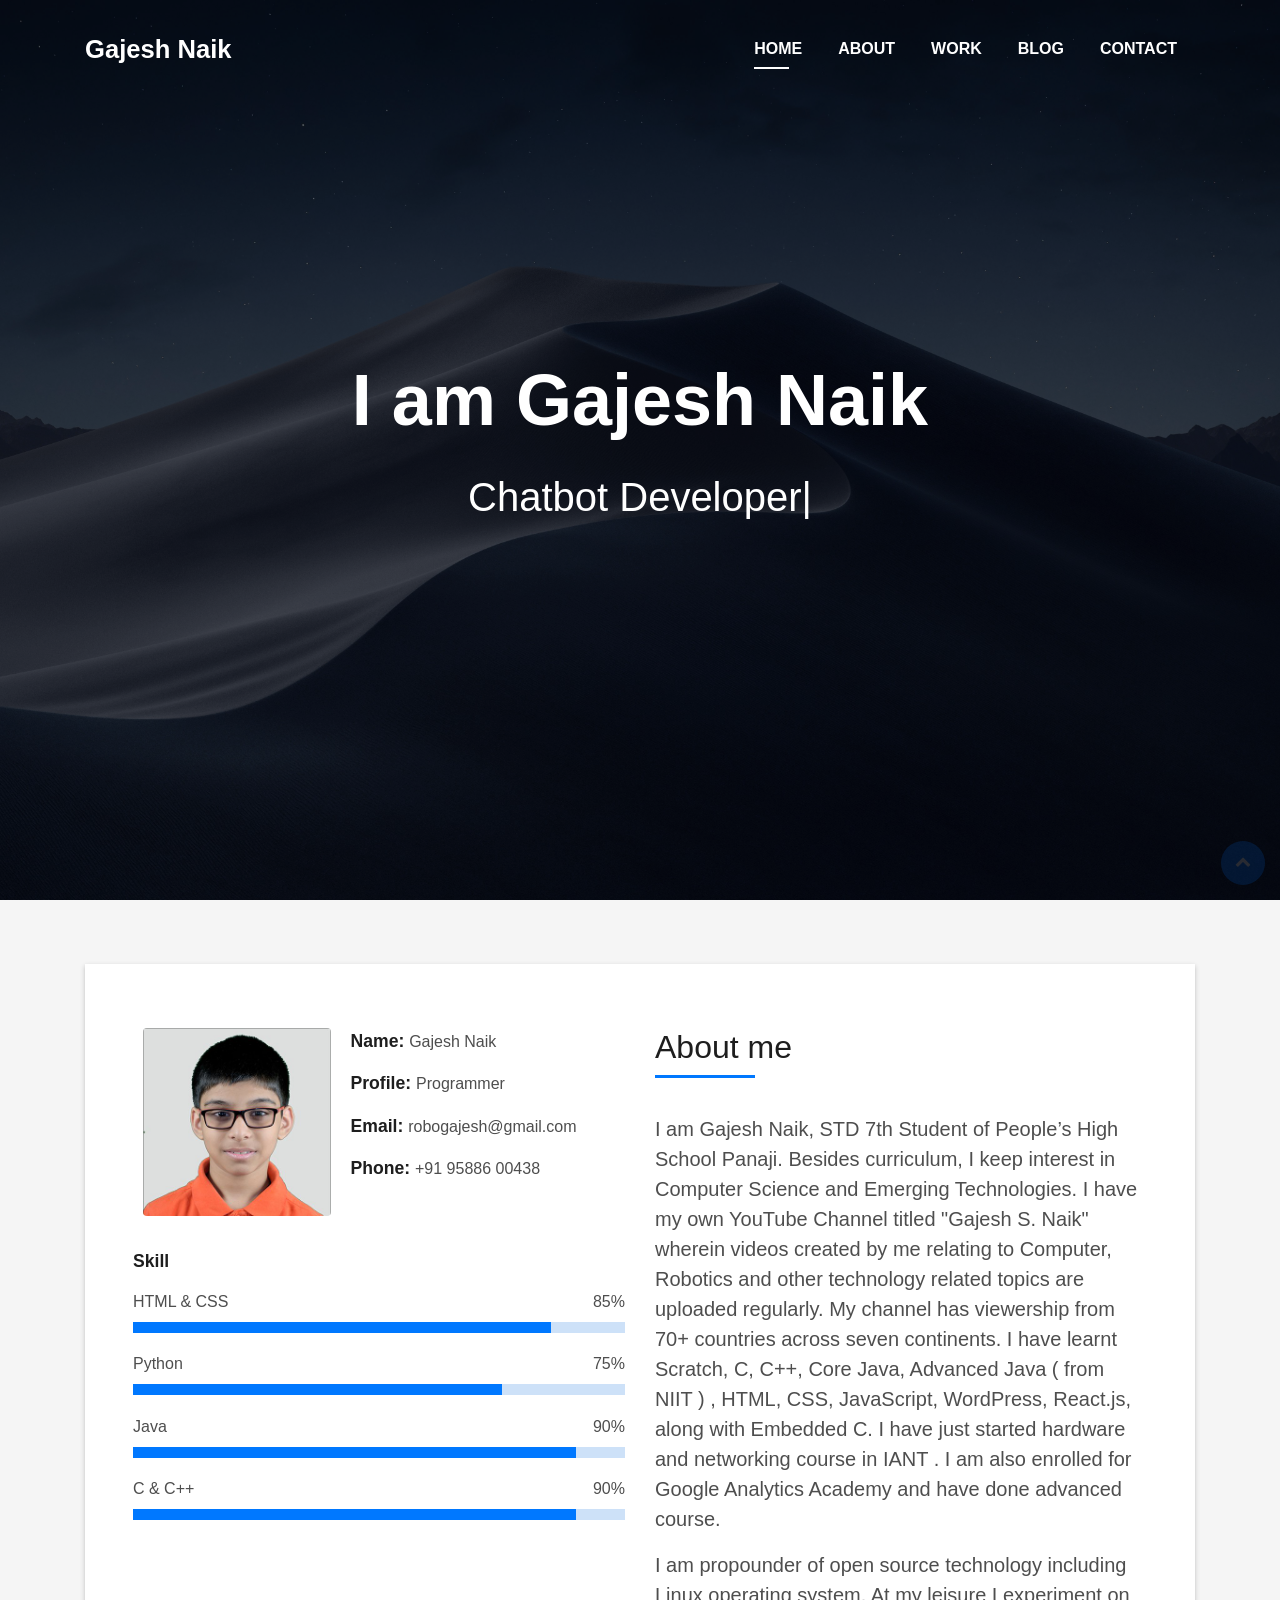
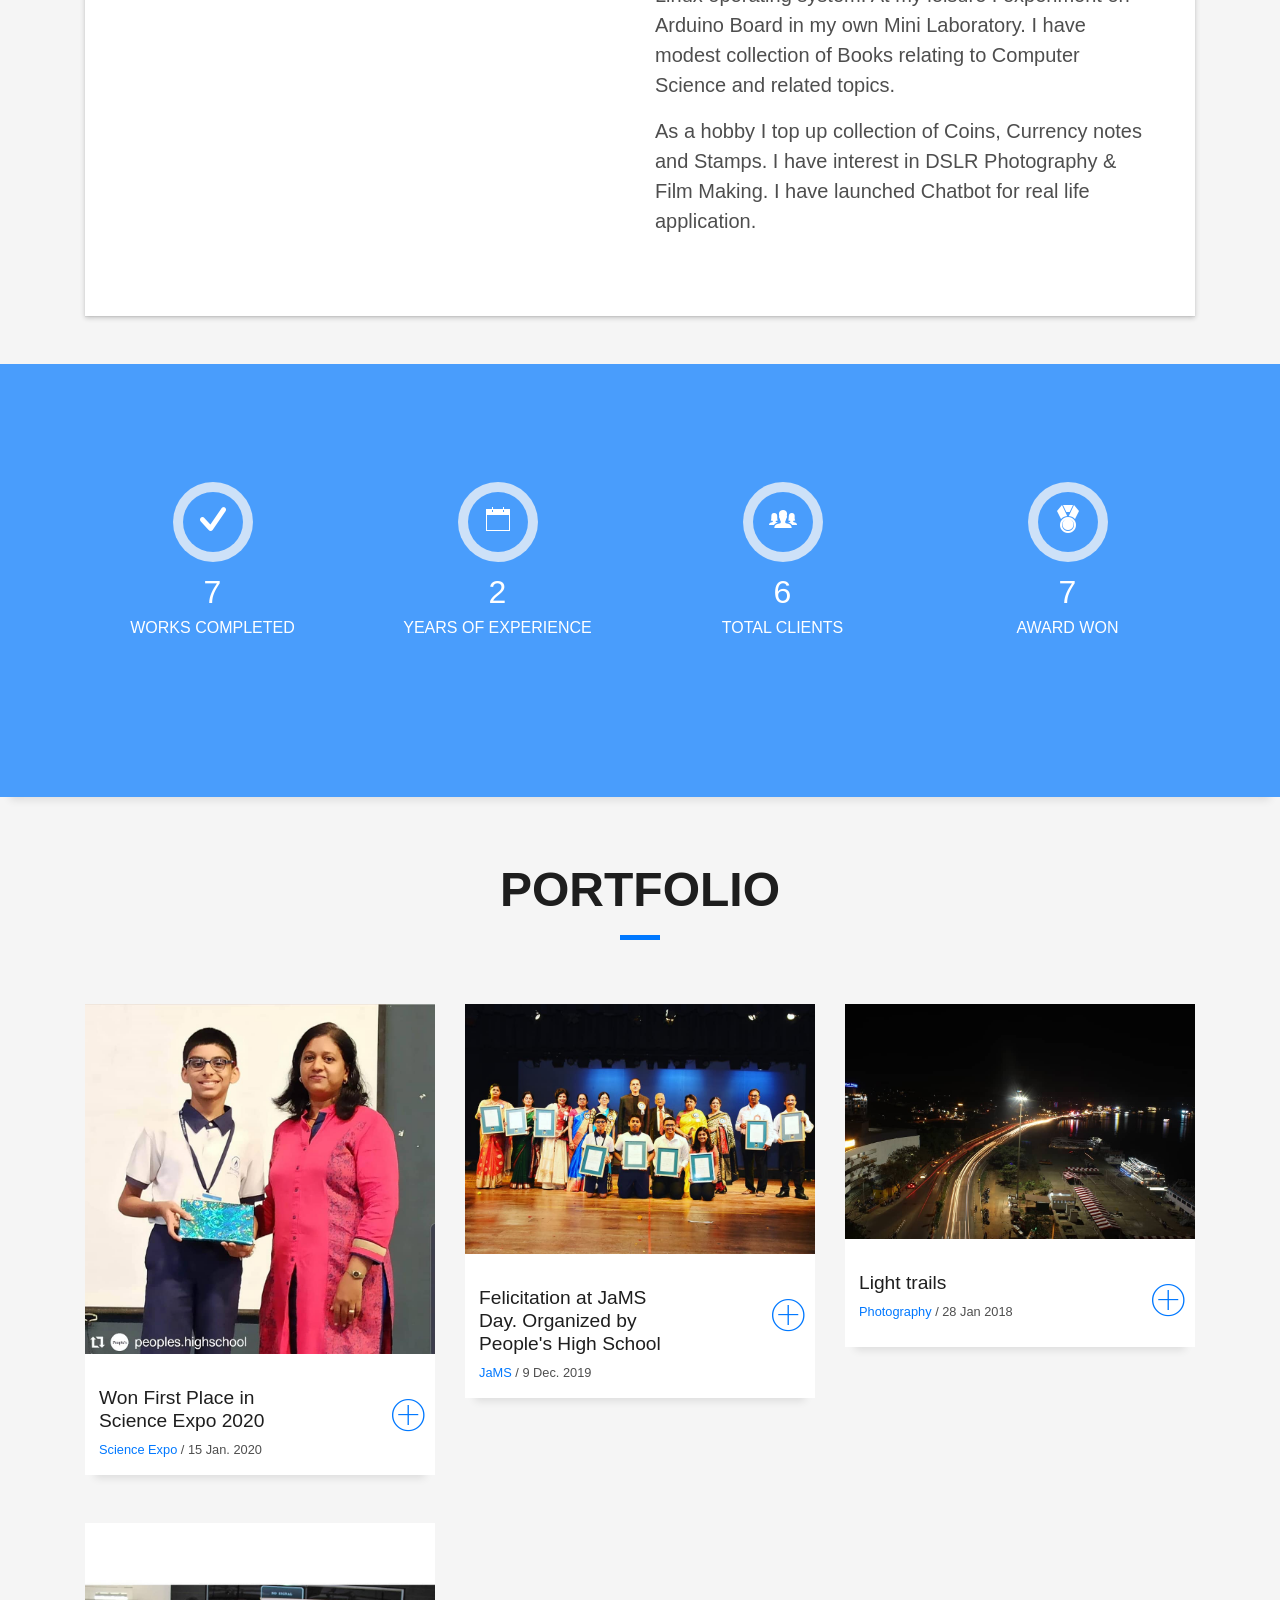
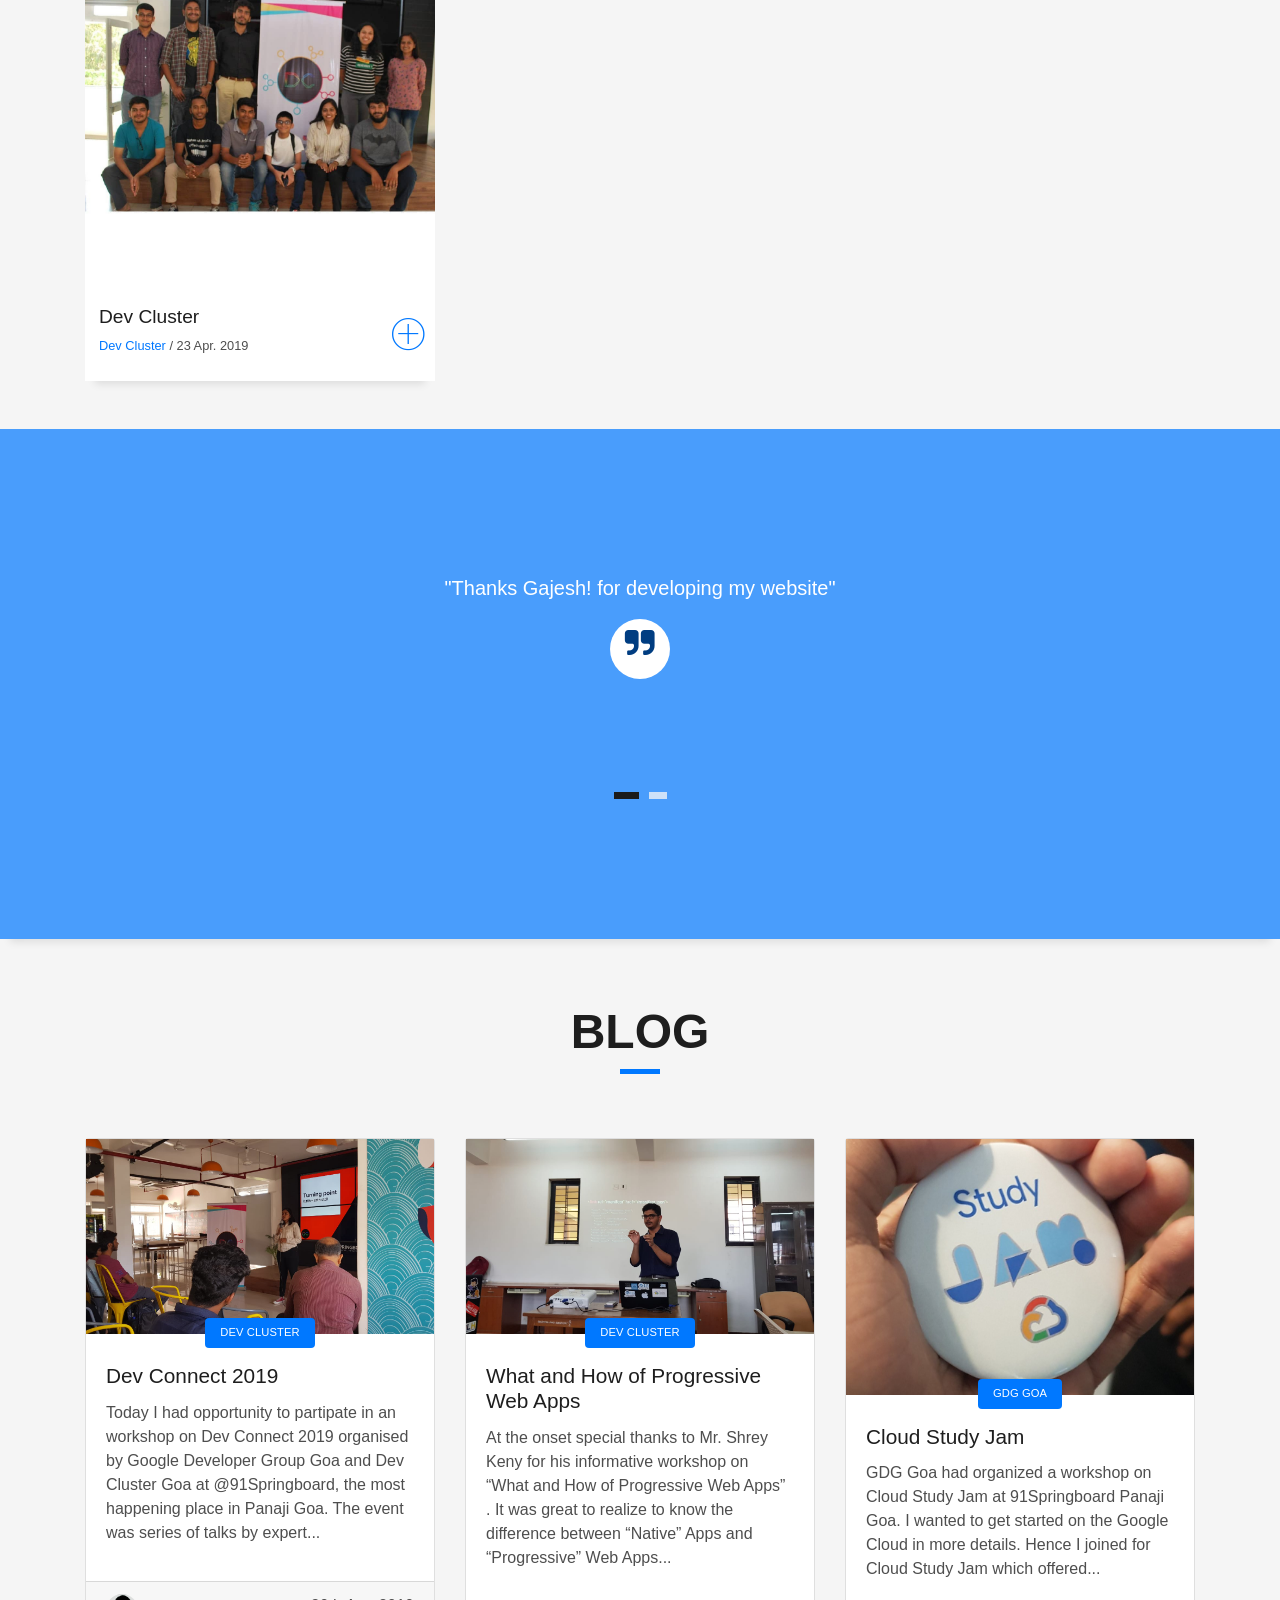
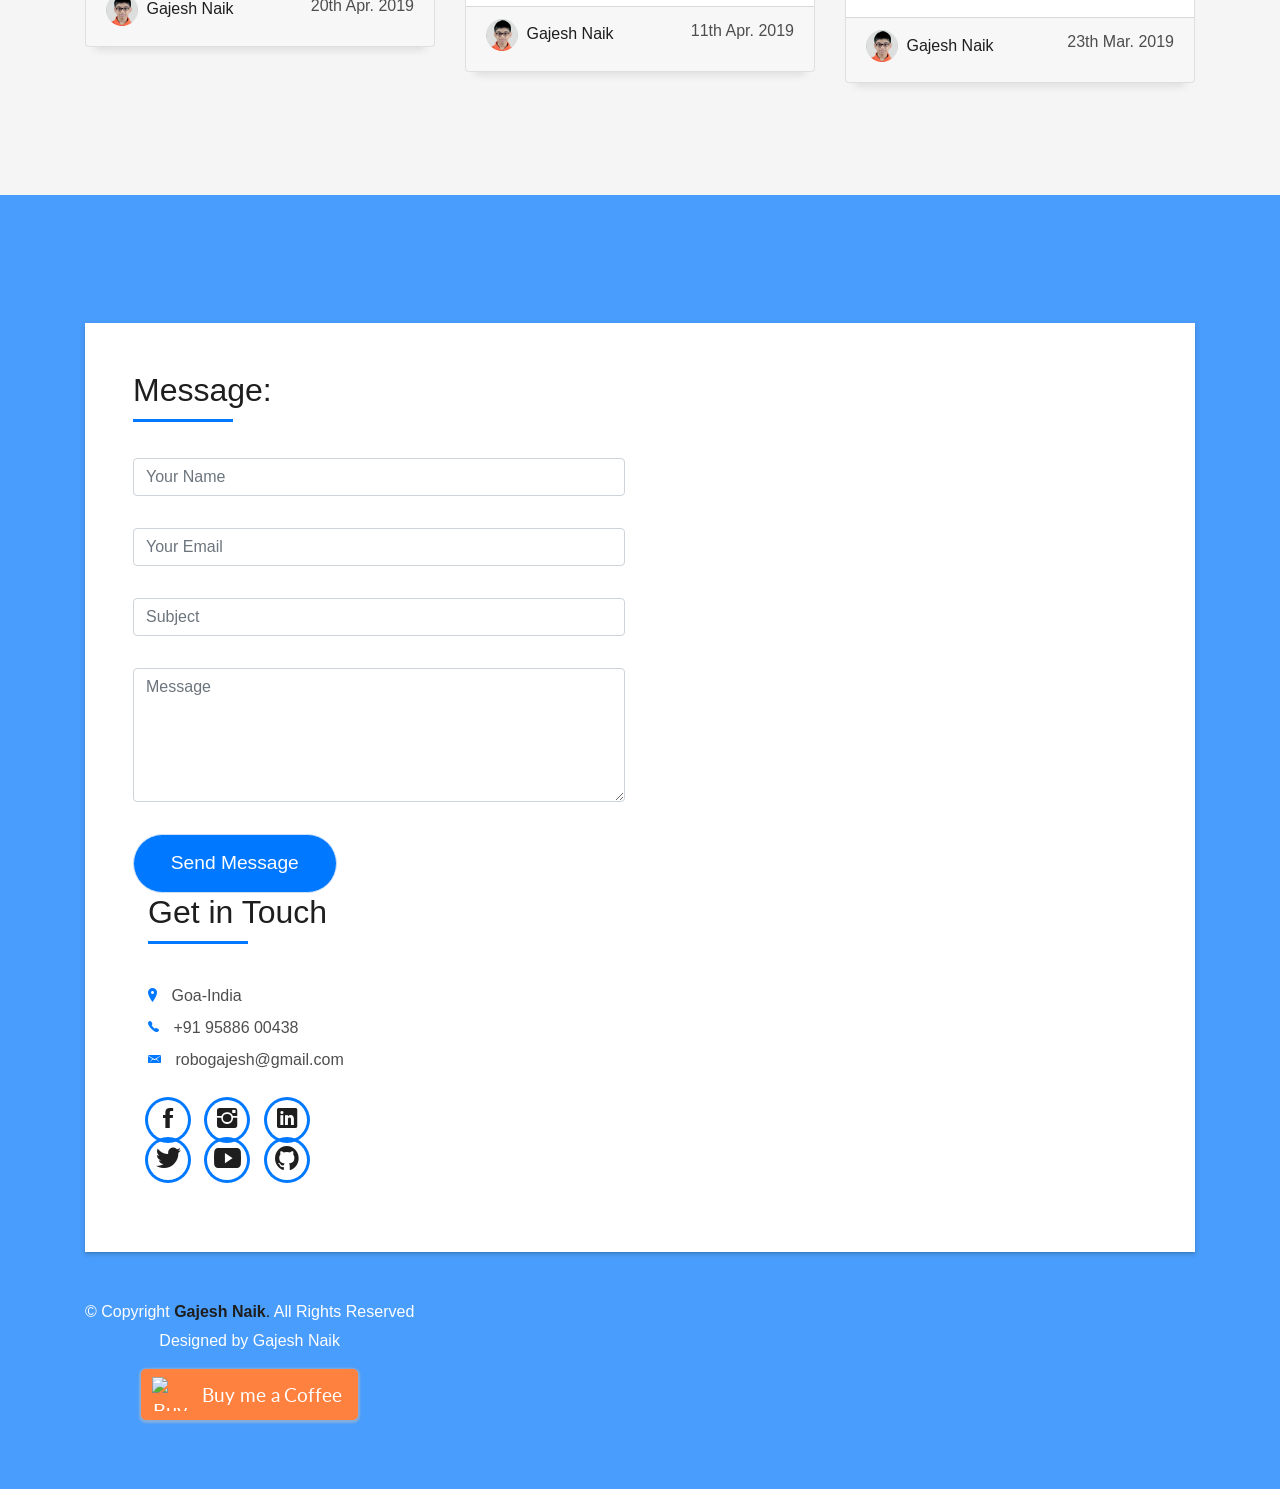
==== commit ff038a6f: "Update index.html" ====
--- a/index.html
+++ b/index.html
@@ -363,7 +363,6 @@
                 <span class="author"></span>
               </div>
               <div class="content-test">
-                <span class="comit"><i class="fa fa-quote-left"></i></span>
                 <p class="description lead">
                   "Thanks Gajesh! for developing my website"
                 </p>
@@ -374,7 +373,6 @@
               <div class="author-test">
               </div>
               <div class="content-test">
-                <span class="comit"><i class="fa fa-quote-left"></i></span>
                 <p class="description lead">
                   "If you want real marketing that works and effective implementation - Gajesh's got you covered. I could probably go into sales for you. Gajesh has really helped our business. I would like to personally thank you for your outstanding product."
                 </p>
@@ -562,8 +560,8 @@
                       <li><a href="https://www.instagram.com/naiksgajesh"><span class="ico-circle"><i class="ion-social-instagram"></i></span></a></li>
                       <li><a href="https://www.linkedin.com/in/gajeshnaik"><span class="ico-circle"><i class="ion-social-linkedin"></i></span></a></li>
                       <li><a href="https://www.twitter.com/robogajesh"><span class="ico-circle"><i class="ion-social-twitter"></i></span></a></li>
-                      <li><a href="https://www.youtube.com/techcentre07"><span class="ico-circle"><i class="ion-social-youtube"></i></span></a></li>
-                      <li><a href="https://www.github.com/gajesh2007"><span class="ico-circle"><i class="ion-social-github"></i></span></a></li>
+                      <li><a href="https://www.youtube.com/gajeshsnaik"><span class="ico-circle"><i class="ion-social-youtube"></i></span></a></li>
+                      <li><a href="https://www.github.com/Gajesh2007"><span class="ico-circle"><i class="ion-social-github"></i></span></a></li>
                     </ul>
                   </div>
                 </div>
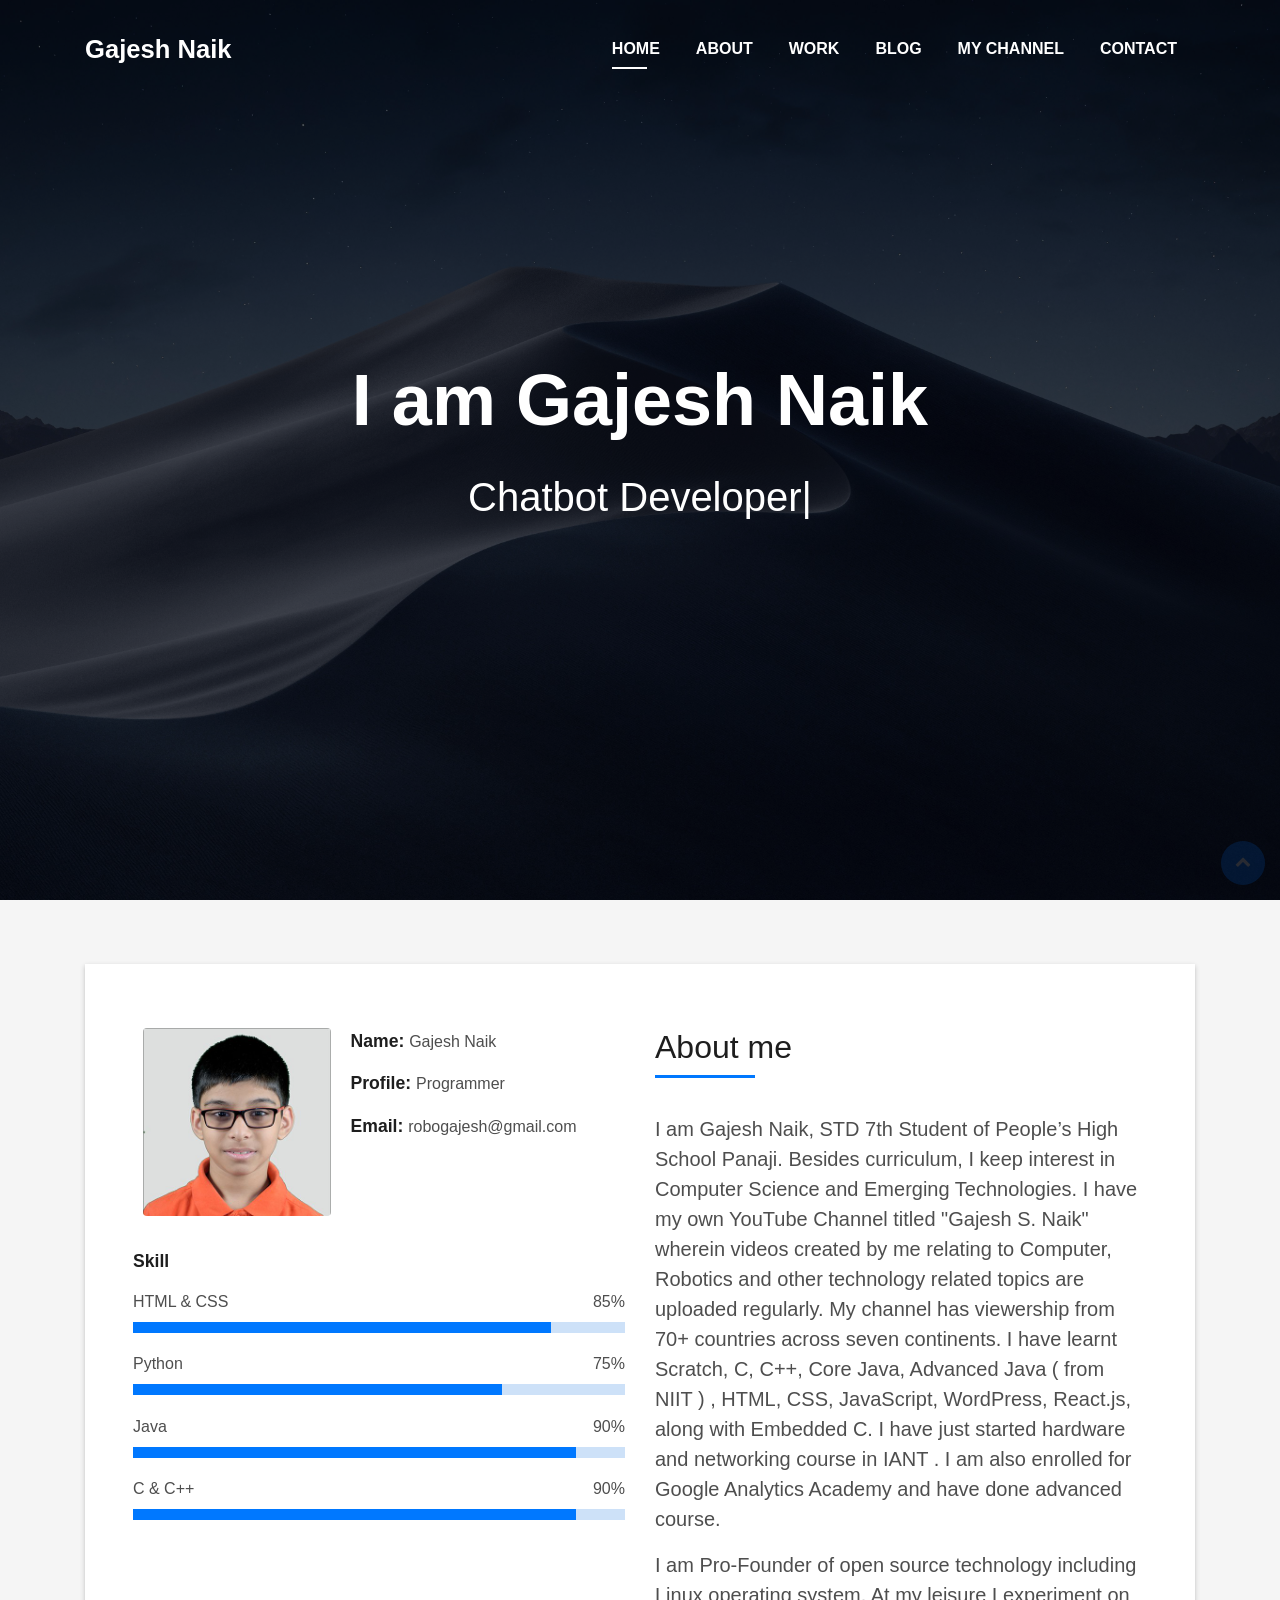
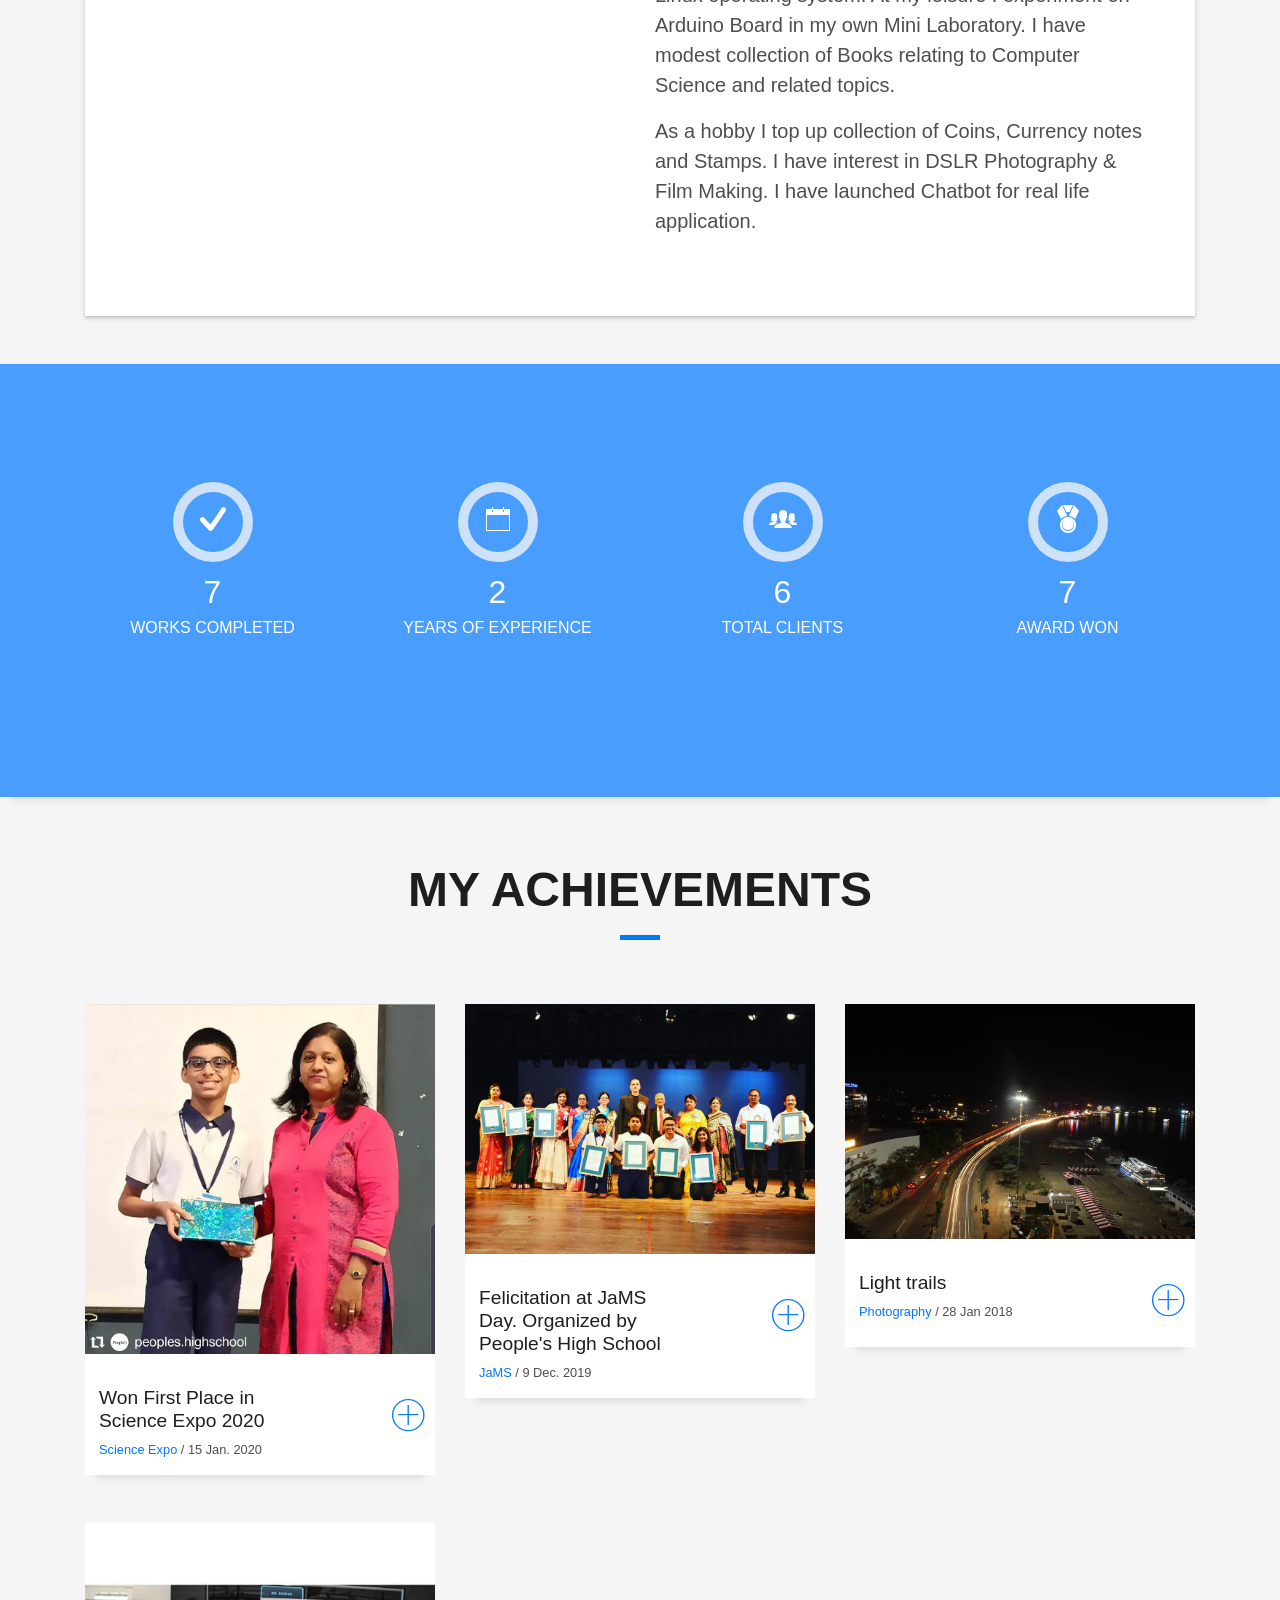
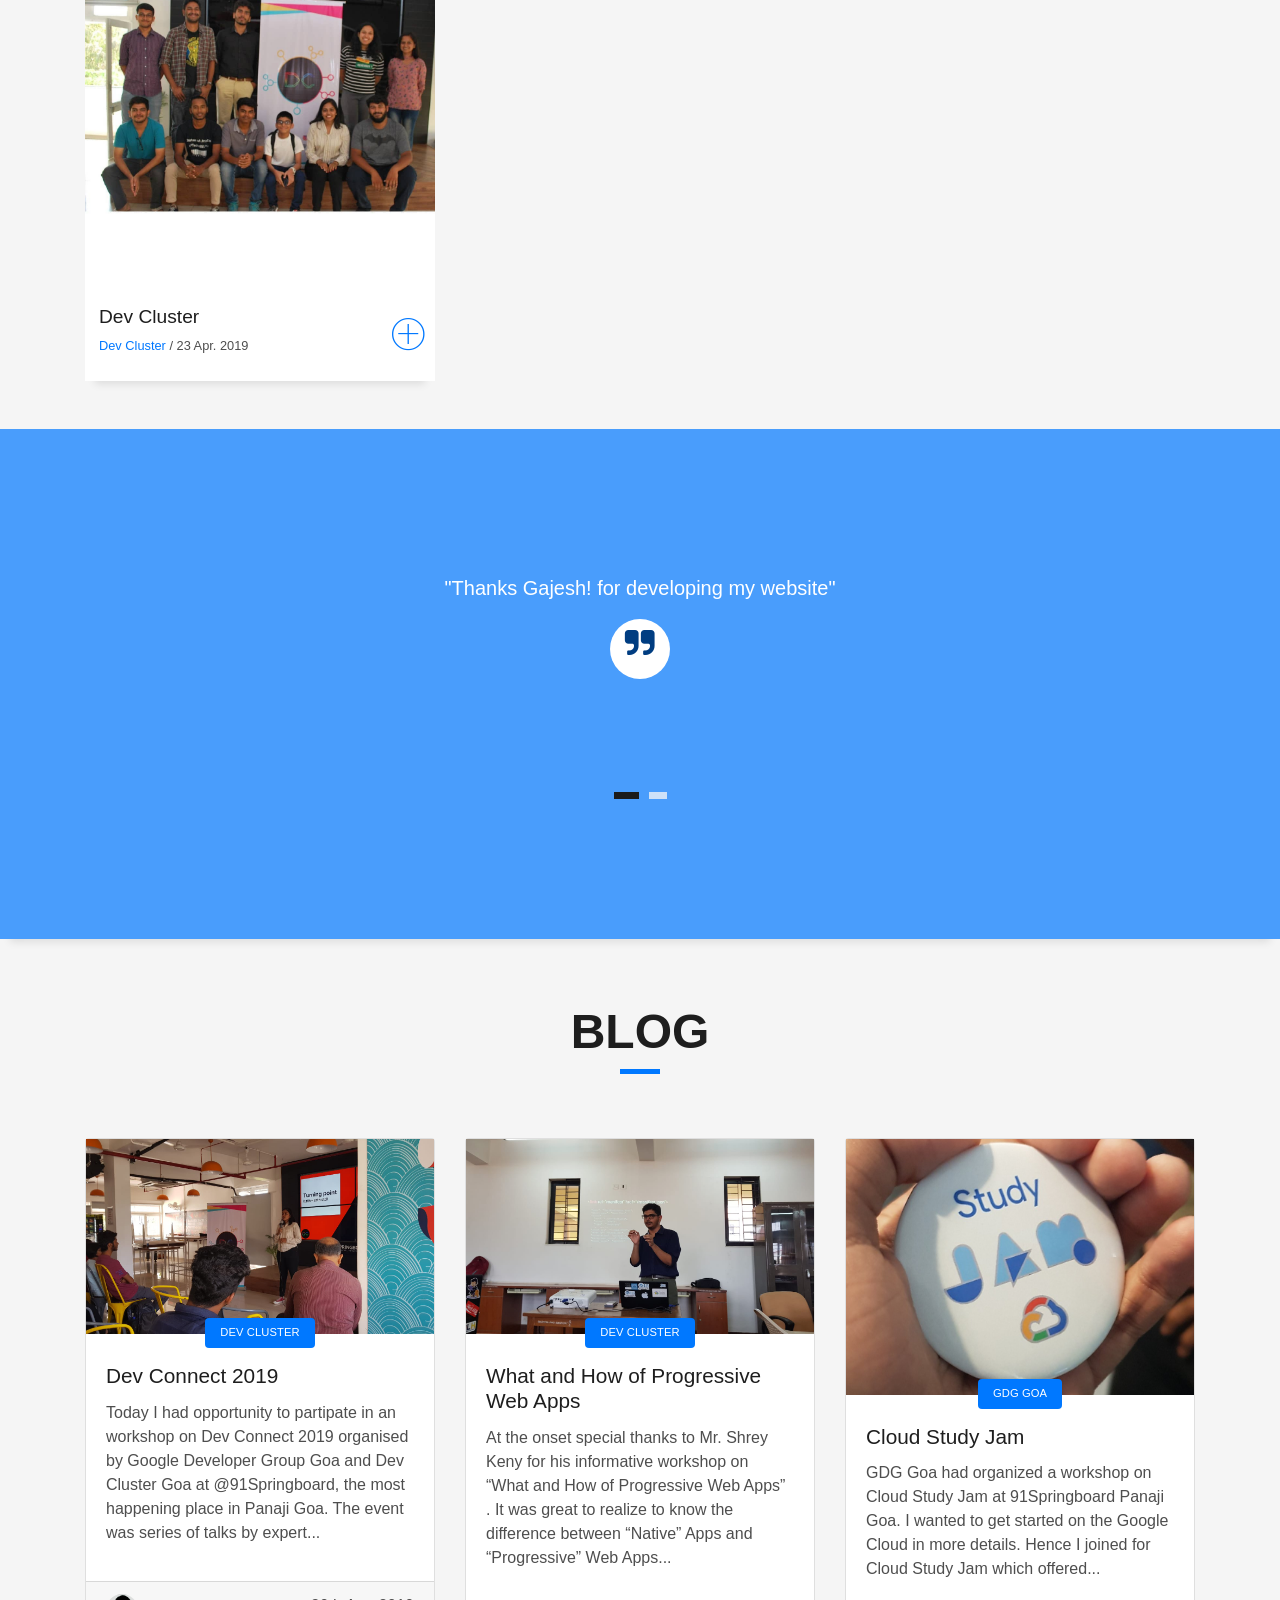
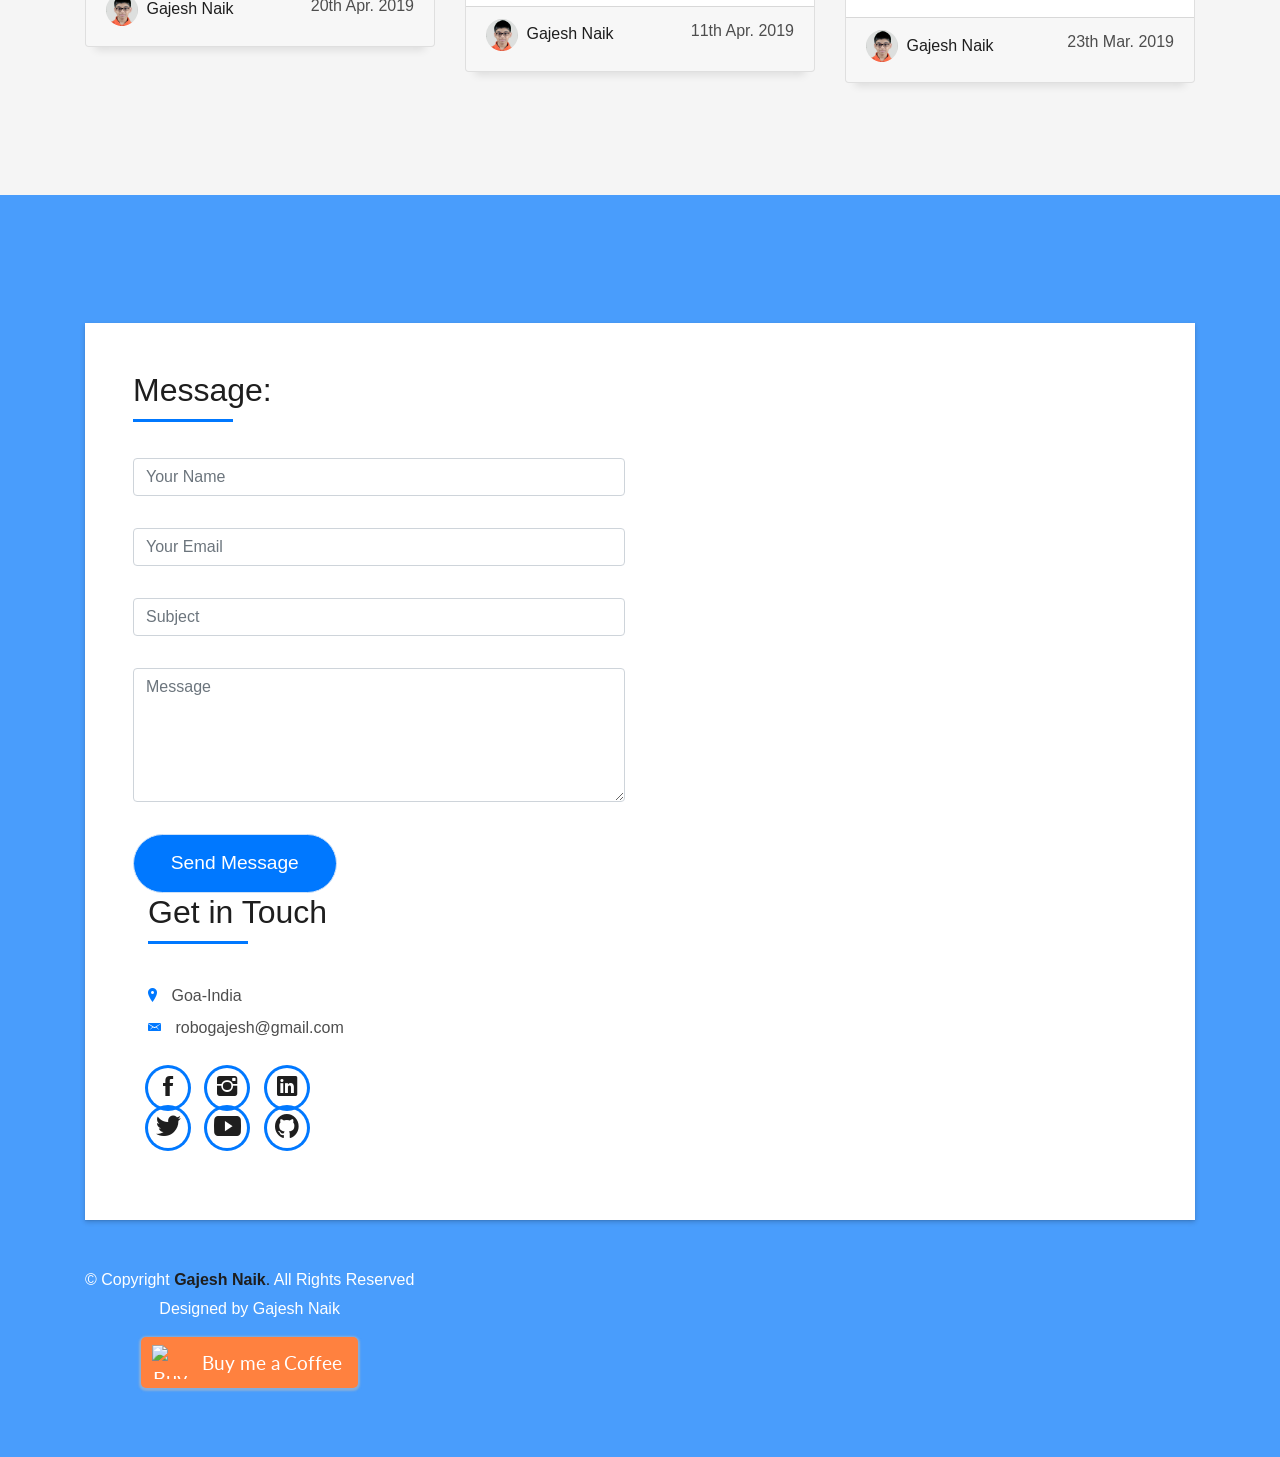
==== commit 8aedd2c5: "Updated index.html" ====
--- a/index.html
+++ b/index.html
@@ -85,6 +85,9 @@
             <a class="nav-link js-scroll" href="#blog">Blog</a>
           </li>
           <li class="nav-item">
+            <a class="nav-link js-scroll"href="https://www.youtube.com/channel/UC7PWnwwqMSqAXQkKXqxRkMw">My Channel</a>
+          </li>
+          <li class="nav-item">
             <a class="nav-link js-scroll" href="#contact">Contact</a>
           </li>
         </ul>
@@ -127,7 +130,6 @@
                       <p><span class="title-s">Name: </span> <span>Gajesh Naik</span></p>
                       <p><span class="title-s">Profile: </span> <span>Programmer</span></p>
                       <p><span class="title-s">Email: </span> <span>robogajesh@gmail.com</span></p>
-                      <p><span class="title-s">Phone: </span> <span>+91 95886 00438</span></p>
                     </div>
                   </div>
                 </div>
@@ -166,7 +168,7 @@
                     I am Gajesh Naik, STD 7th Student of People’s High School Panaji. Besides curriculum, I keep interest in Computer Science and Emerging Technologies. I have my own YouTube Channel titled "Gajesh S. Naik" wherein videos created by me relating to Computer, Robotics and other technology related topics are uploaded regularly. My channel has viewership from 70+ countries across seven continents. I have learnt Scratch, C, C++, Core Java, Advanced Java ( from NIIT ) , HTML, CSS, JavaScript, WordPress, React.js, along with Embedded C. I have just started hardware and networking course in IANT .  I am also enrolled for Google Analytics  Academy and have done advanced course. 
                   </p>
                   <p class="lead">
-                    I am  propounder of open source technology including Linux operating system. At my leisure I experiment on Arduino Board in my own Mini Laboratory. I have modest collection of Books relating to Computer Science and related topics. 
+                    I am  Pro-Founder of open source technology including Linux operating system. At my leisure I experiment on Arduino Board in my own Mini Laboratory. I have modest collection of Books relating to Computer Science and related topics. 
                   </p>
                   <p class="lead">
                     As a hobby I top up collection of Coins, Currency notes and Stamps. I have interest in DSLR Photography & Film Making. I have launched Chatbot for real life application.
@@ -240,7 +242,7 @@
         <div class="col-sm-12">
           <div class="title-box text-center">
             <h3 class="title-a">
-              Portfolio
+              My Achievements
             </h3>
             <p class="subtitle-a">
             </p>
@@ -550,7 +552,6 @@
                   <div class="more-info">
                     <ul class="list-ico">
                       <li><span class="ion-ios-location"></span> Goa-India</li>
-                      <li><span class="ion-ios-telephone"></span> +91 95886 00438</li>
                       <li><span class="ion-email"></span> robogajesh@gmail.com</li>
                     </ul>
                   </div>
